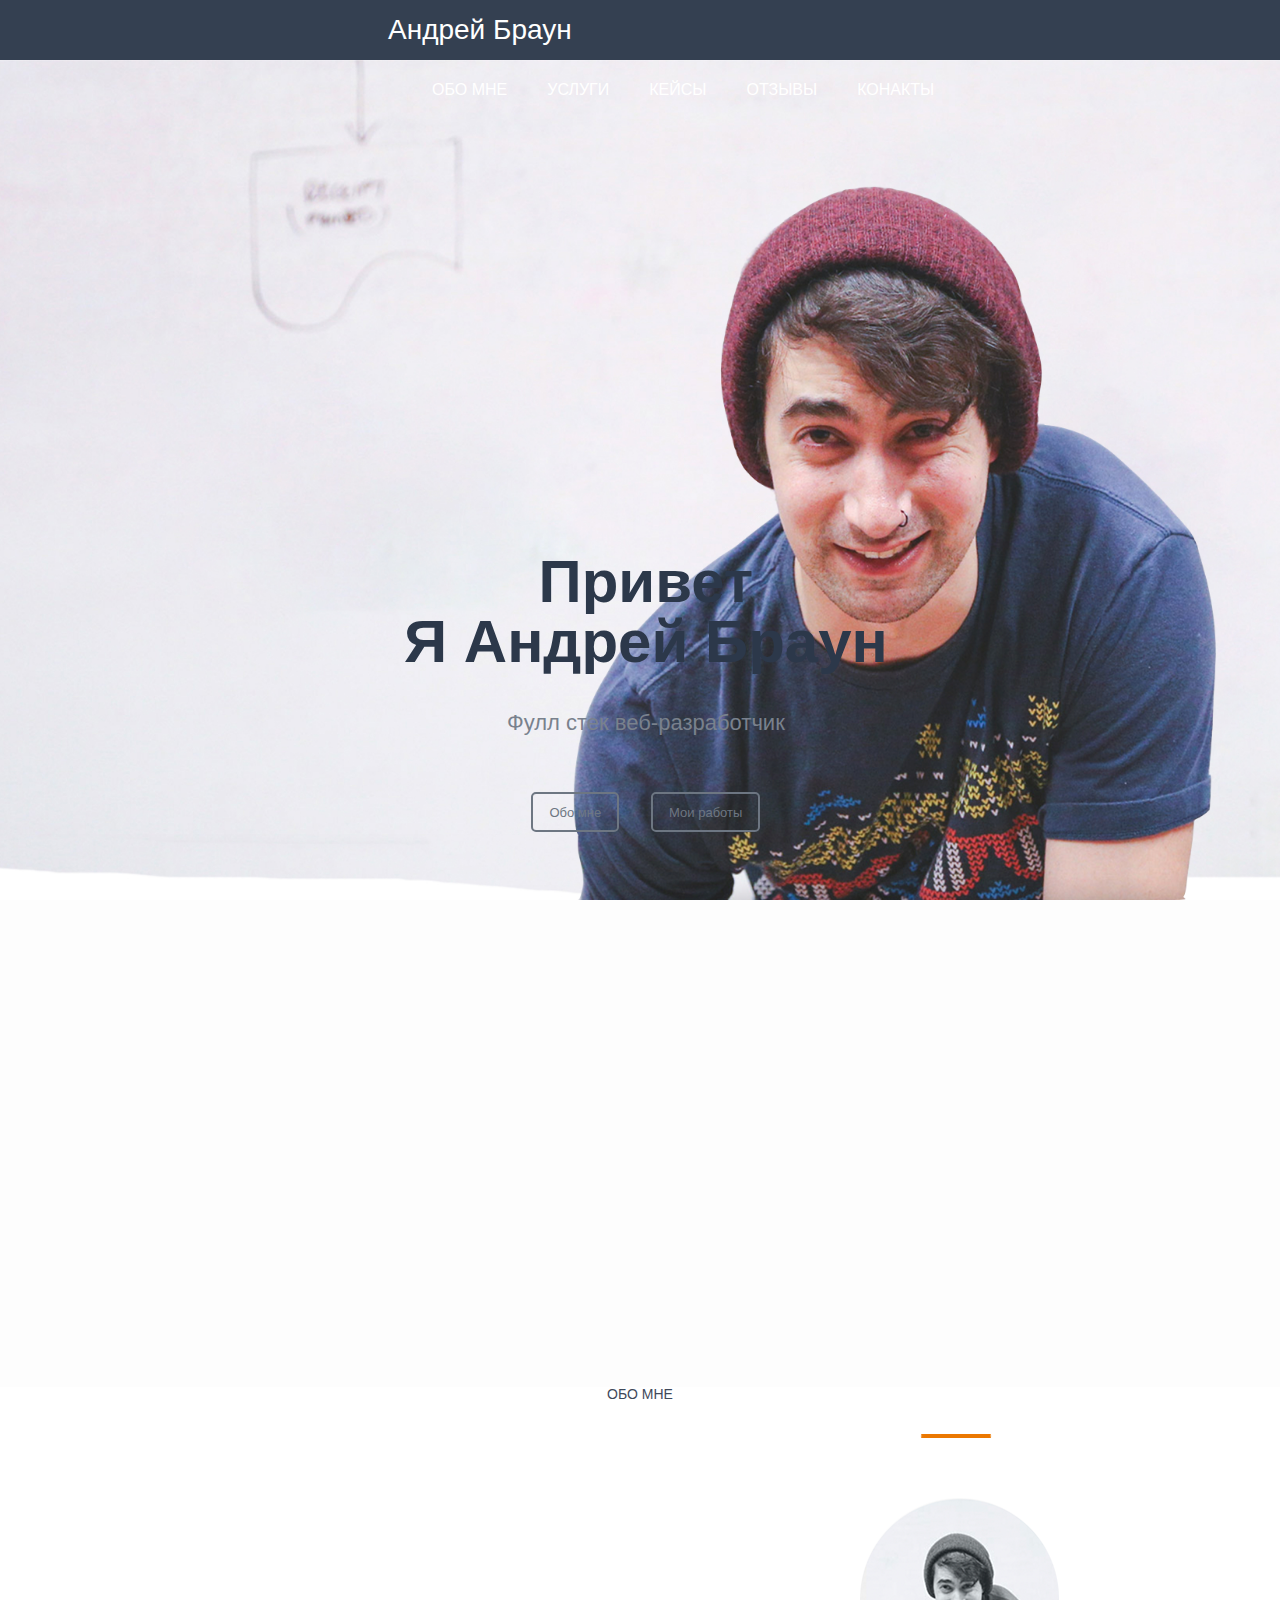
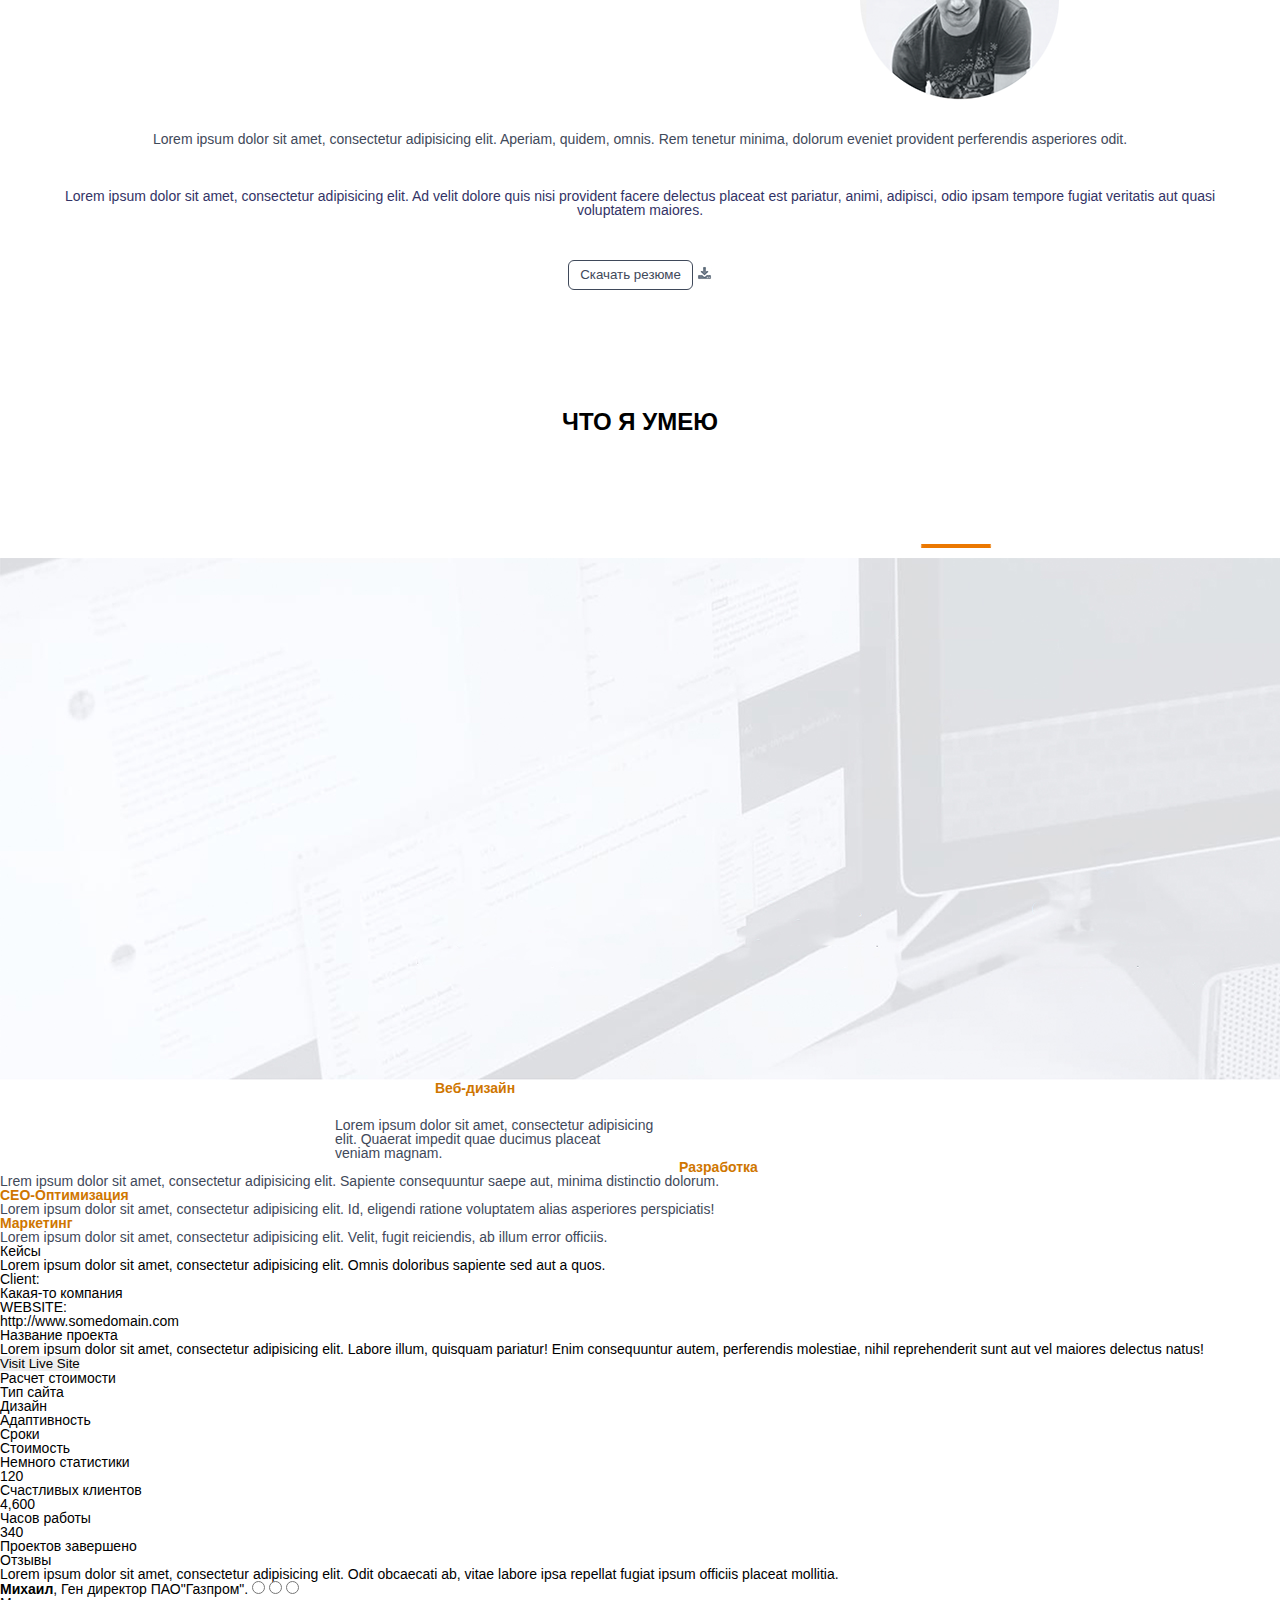
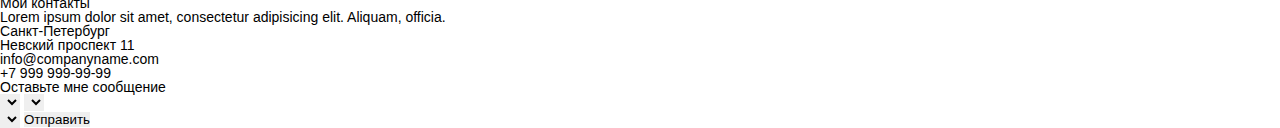
==== src/index.html @ 2e6892e0 "Add files via upload" ====
<!DOCTYPE html>
<html lang="en">
<head>
    <meta charset="UTF-8">
    <meta name="description" content="Это моя первая страница...">
    <meta name="author" content="Andrey">
    <meta name="robots" content="all">
    
    <meta property="og:title" content="Это моя первая страница...">
    
    <title>Андрей Браун - Веб разработчик</title>
    <link rel="stylesheet" href="css/reset.css">
    <link rel="stylesheet" href="css/style.css">
</head>

<body>
   
   <header>
       <nav>
           <div class="logo">Андрей Браун</div>
           <div class="menu">
              <ul>
               <li>Обо мне</li>
               <li>Услуги</li>
               <li>Кейсы</li>
               <li>Отзывы</li>
               <li>Конакты</li>
           </ul></div>      
       </nav>
           
   </header>
   <div class="main"><div class="title_container">
      <h1>Привет <br>Я Андрей Браун</h1>
      <h4>Фулл стек веб-разработчик</h4>
      <input type="submit" value="Обо мне">
      <input type="submit" value="Мои работы">
   </div>    
   </div>
    
    <div class="second"></div> <div class="title_second">
    <img src="img/bg2.jpg" class="backg2">
    <h2>ОБО МНЕ</h2>
    <img src="img/cherta.jpg" class="cherta1">
    <img src="img/%D1%84%D0%BE%D1%82%D0%BA%D0%B0.png" class="photo">
    <p>Lorem ipsum dolor sit amet, consectetur adipisicing elit. Aperiam, quidem, omnis. Rem tenetur minima, dolorum eveniet provident perferendis asperiores odit.</p>
    
    <p class="text_two">Lorem ipsum dolor sit amet, consectetur adipisicing elit. Ad velit dolore quis nisi provident facere delectus placeat est pariatur, animi, adipisci, odio ipsam tempore fugiat veritatis aut quasi voluptatem maiores.</p>
    
    <input type="submit" value="Скачать резюме" class="input_type">
    <img src="img/icon1.jpg" class="icon_z">
    </div>
    
    <div class="third"> <div class="title_third">
    <h2>ЧТО Я УМЕЮ</h2>
    </div>
    <img src="img/cherta.jpg" class="cherta2">
    <img src="img/bg3.jpg" class="backg3">
    <h3 class="web">Веб-дизайн</h3>
    <p class="loremtext">Lorem ipsum dolor sit amet, consectetur adipisicing<br>elit. Quaerat impedit quae ducimus placeat <br>veniam magnam.</p>
    <h3 class="web2">Разработка</h3>
    <p class="loremtext2">Lrem ipsum dolor sit amet, consectetur adipisicing elit. Sapiente consequuntur saepe aut, minima distinctio dolorum.</p>
    <h3 class="web3">СЕО-Оптимизация</h3>
    <p class="loremtext3">Lorem ipsum dolor sit amet, consectetur adipisicing elit. Id, eligendi ratione voluptatem alias asperiores perspiciatis!</p>
    <h3 class="web4">Маркетинг</h3>
    <p class="loremtext4">Lorem ipsum dolor sit amet, consectetur adipisicing elit. Velit, fugit reiciendis, ab illum error officiis.</p>
    </div>
    
    <h2>Кейсы</h2>
    <p>Lorem ipsum dolor sit amet, consectetur adipisicing elit. Omnis doloribus sapiente sed aut a quos.</p>
    <h3>Client:</h3>
    <span>Какая-то компания</span>
    <h3>WEBSITE:</h3>
    <a href="http://www.somedomain.com" target="_blank">http://www.somedomain.com</a>
    <h3>Название проекта</h3>
    <p>Lorem ipsum dolor sit amet, consectetur adipisicing elit. Labore illum, quisquam pariatur! Enim consequuntur autem, perferendis molestiae, nihil reprehenderit sunt aut vel maiores delectus natus!</p>
    <input type="submit" value="Visit Live Site">
    
    <h2>Расчет стоимости</h2>
    <h3>Тип сайта</h3>
    
        <h3>Дизайн</h3>
        
        <h3>Адаптивность</h3>
       
        <h3>Сроки</h3>
        <h3>Стоимость</h3>
        
        
        <h2>Немного статистики</h2>
        <h3>120</h3>
        <p>Счастливых клиентов</p>
        <h3>4,600</h3>
        <p>Часов работы</p>
        <h4>340</h4>
    <p>Проектов завершено</p>
        
        <h2>Отзывы</h2>
        <p>Lorem ipsum dolor sit amet, consectetur adipisicing elit. Odit obcaecati ab, vitae labore ipsa repellat fugiat ipsum officiis placeat mollitia.</p>
        <b>Михаил</b>, Ген директор ПАО"Газпром".
        <input type="radio" name="text_input1" value="1">
        <input type="radio" name="text_input1" value="2">
        <input type="radio" name="text_input1" value="3">
        
        <h2>Мои контакты</h2>
        <p>Lorem ipsum dolor sit amet, consectetur adipisicing elit. Aliquam, officia.</p>
        Санкт-Петербург<br>Невский проспект 11
        <br>info@companyname.com
        <br>+7 999 999-99-99
        <h3>Оставьте мне сообщение</h3>
        
        
        
        <select name="list1" id="list">
        
        </select>
        
        <select name="list2" id="list">
            
        </select>
        
        <br><select name="list3" id="list">
        </select>
        
        <input type="reset" value="Отправить">
         
</body>


</html>
---- src/css/style.css ----
body{
    font-family: Arial, sans-serif;
}
nav{
    width: 100%;
    height: 60px;
    background: #344051;
}

.logo{
    color: white;
    font-size: 28px;
    line-height: 60px;
    padding-left: 388px;
    float: left;
}

.menu{
    float: left;
    padding-left: 432px;
}

.menu li{
    float: left;
    line-height: 60px;
    color: #fff;
    margin-right: 40px;
    font-size: 16px;
    text-transform: uppercase;
}

.main{
    width: 100%;
    height: calc(100% - 60px);
    background: url(../img/boy.png) 90% 100%/auto 85% no-repeat, url(../img/bg.jpg) center/cover no-repeat;
}

.title_container{
    float: left;
    margin: 432px 6px 0px 404px;
    color: #2c384a;
    text-align: center;
}

.title_container h1{
    font-size: 60px;
    font-weight: bold;
}

.title_container h4{
    margin-top: 40px;
    font-size: 22px;
    color: #79818d;
}

.title_container input{
    height: 40px;
    text-align: center;
    border: 2px solid #6d7682;
    background: none;
    border-radius: 5px;
    color: #6d7682;
    font-size: 13px;
    padding: 0px 16px;
    margin: 58px 14px;
    
}


.second h2{
    padding: 110px;
    width: 100%;
    height: 100%;
    text-align: center;
    font-weight: bold;
    font-size: 24px;
    
}

.cherta1{
    margin: 33px 920px 60px 920px;
}

.photo{
    margin: 0px 928px 32px 860px;
}

.title_second{
    text-align: center;
    color: #3f495a;
    
}

.text_two{
    color: #333366;
    text-align: center;
    margin: 43px;   
}

.input_type{
    width: 125px;
    height: 30px;
    color: #3f495a;
    border: 1px solid #3f495a;
    background: none;
    border-radius: 6px;
    
}

.icon_z{
    padding: 6.5px 0px 20px;
}

.backg2{
    width: 100%;
    height: 100%;
}

.third h2{
    padding: 110px;
    width: 100%;
    height: 100%;
    text-align: center;
    font-weight: bold;
    font-size: 24px;
    
}
.cherta2{
    margin: 0px 920px 0px 920px;
}
.web{
    color: #cf7600;
    font-weight: bold;
    padding-left: 435px;
}

.web2{
    color: #cf7600;
    font-weight: bold;
    padding-left: 679px;
    padding-top: 0px;
}

.web3{
    color: #cf7600;
    font-weight: bold;
}

.web4{
    color: #cf7600;
    font-weight: bold;
}

.loremtext{
    color: #3f495a;
    margin-top: 23px;
    padding-left: 335px;
}

.loremtext2{
    color: #3f495a;
}
.loremtext3{
    color: #3f495a;
}
.loremtext4{
    color: #3f495a;
}
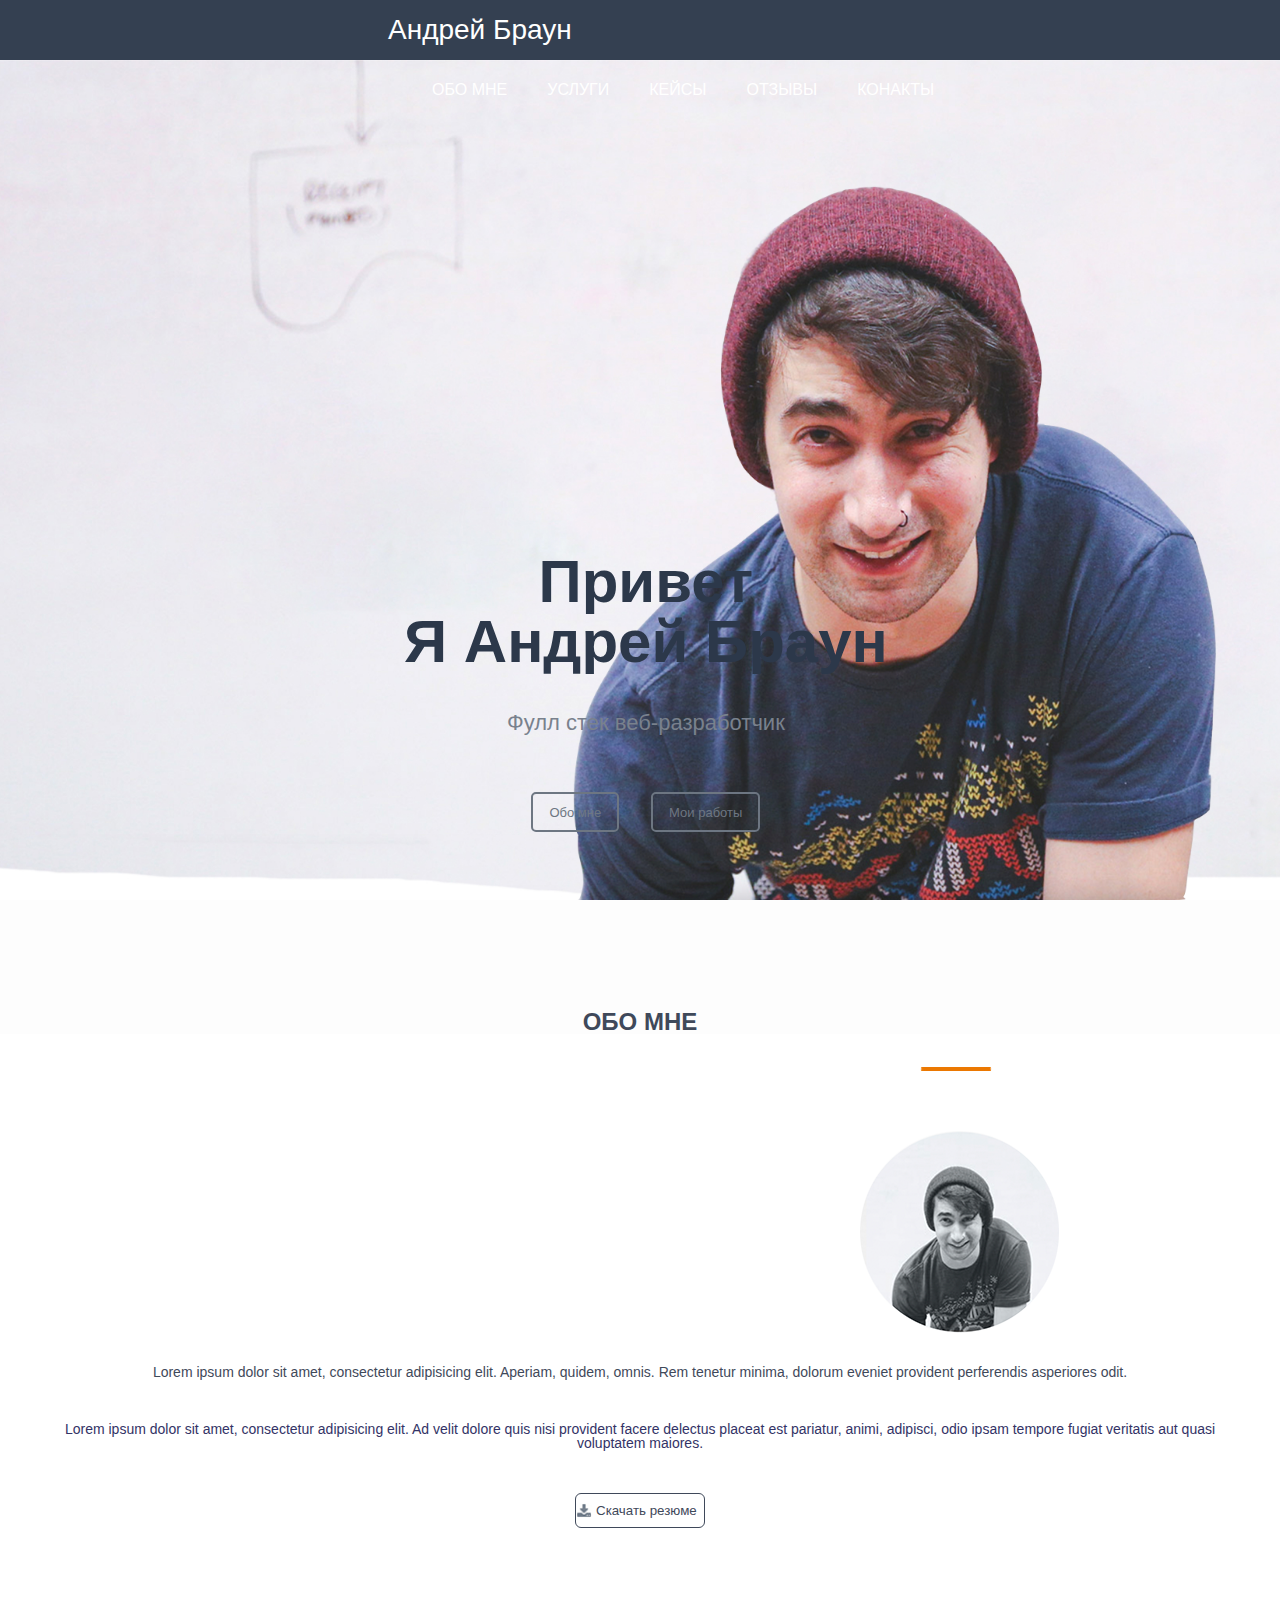
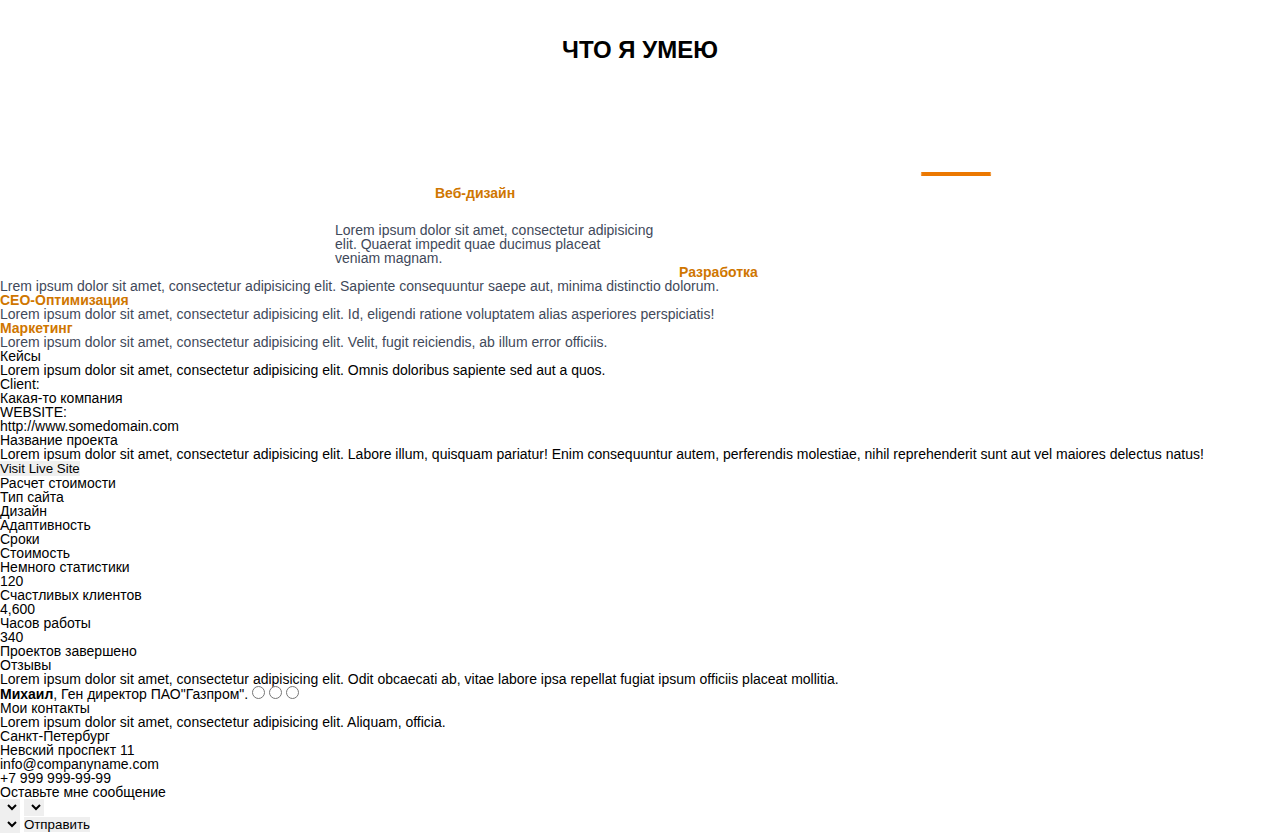
==== commit db0829dd: "Add files via upload" ====
--- a/src/index.html
+++ b/src/index.html
@@ -37,24 +37,26 @@
    </div>    
    </div>
     
-    <div class="second"></div> <div class="title_second">
-    <img src="img/bg2.jpg" class="backg2">
+    <div class="second"> <div class="title_second">
+    
     <h2>ОБО МНЕ</h2>
+    
     <img src="img/cherta.jpg" class="cherta1">
     <img src="img/%D1%84%D0%BE%D1%82%D0%BA%D0%B0.png" class="photo">
+    
     <p>Lorem ipsum dolor sit amet, consectetur adipisicing elit. Aperiam, quidem, omnis. Rem tenetur minima, dolorum eveniet provident perferendis asperiores odit.</p>
     
     <p class="text_two">Lorem ipsum dolor sit amet, consectetur adipisicing elit. Ad velit dolore quis nisi provident facere delectus placeat est pariatur, animi, adipisci, odio ipsam tempore fugiat veritatis aut quasi voluptatem maiores.</p>
     
     <input type="submit" value="Скачать резюме" class="input_type">
-    <img src="img/icon1.jpg" class="icon_z">
+    </div>
     </div>
     
     <div class="third"> <div class="title_third">
     <h2>ЧТО Я УМЕЮ</h2>
     </div>
     <img src="img/cherta.jpg" class="cherta2">
-    <img src="img/bg3.jpg" class="backg3">
+    
     <h3 class="web">Веб-дизайн</h3>
     <p class="loremtext">Lorem ipsum dolor sit amet, consectetur adipisicing<br>elit. Quaerat impedit quae ducimus placeat <br>veniam magnam.</p>
     <h3 class="web2">Разработка</h3>
--- a/src/css/style.css
+++ b/src/css/style.css
@@ -69,11 +69,14 @@
 
 .second h2{
     padding: 110px;
+      padding-bottom: 110px;
     width: 100%;
     height: 100%;
     text-align: center;
     font-weight: bold;
     font-size: 24px;
+    background: url(../img/bg2.jpg) center/cover no-repeat;
+    padding-bottom: 0px;
     
 }
 
@@ -98,17 +101,14 @@
 }
 
 .input_type{
-    width: 125px;
-    height: 30px;
+    width: 130px;
+    height: 35px;
     color: #3f495a;
     border: 1px solid #3f495a;
     background: none;
     border-radius: 6px;
-    
-}
-
-.icon_z{
-    padding: 6.5px 0px 20px;
+    background: url(../img/icon1.jpg) left/auto 45% no-repeat;
+    padding: 0px 30px 0px 20px;   
 }
 
 .backg2{
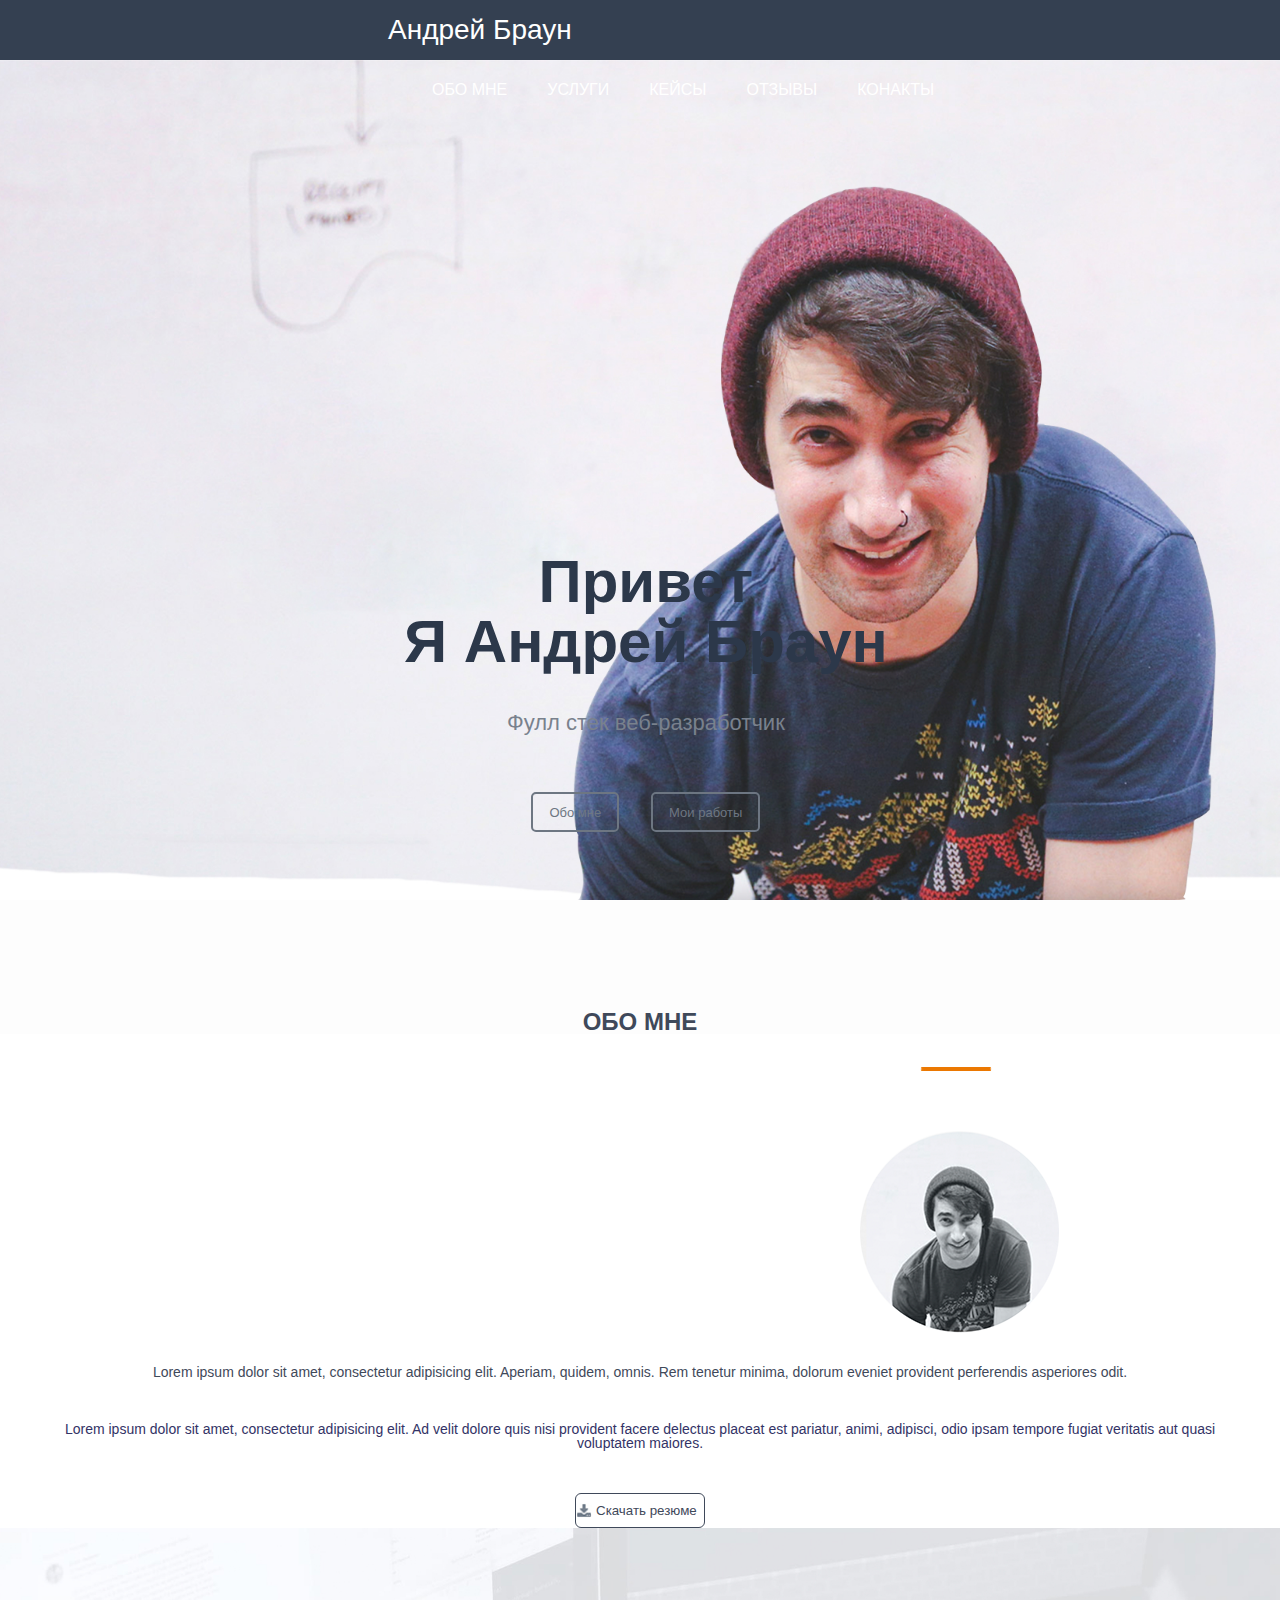
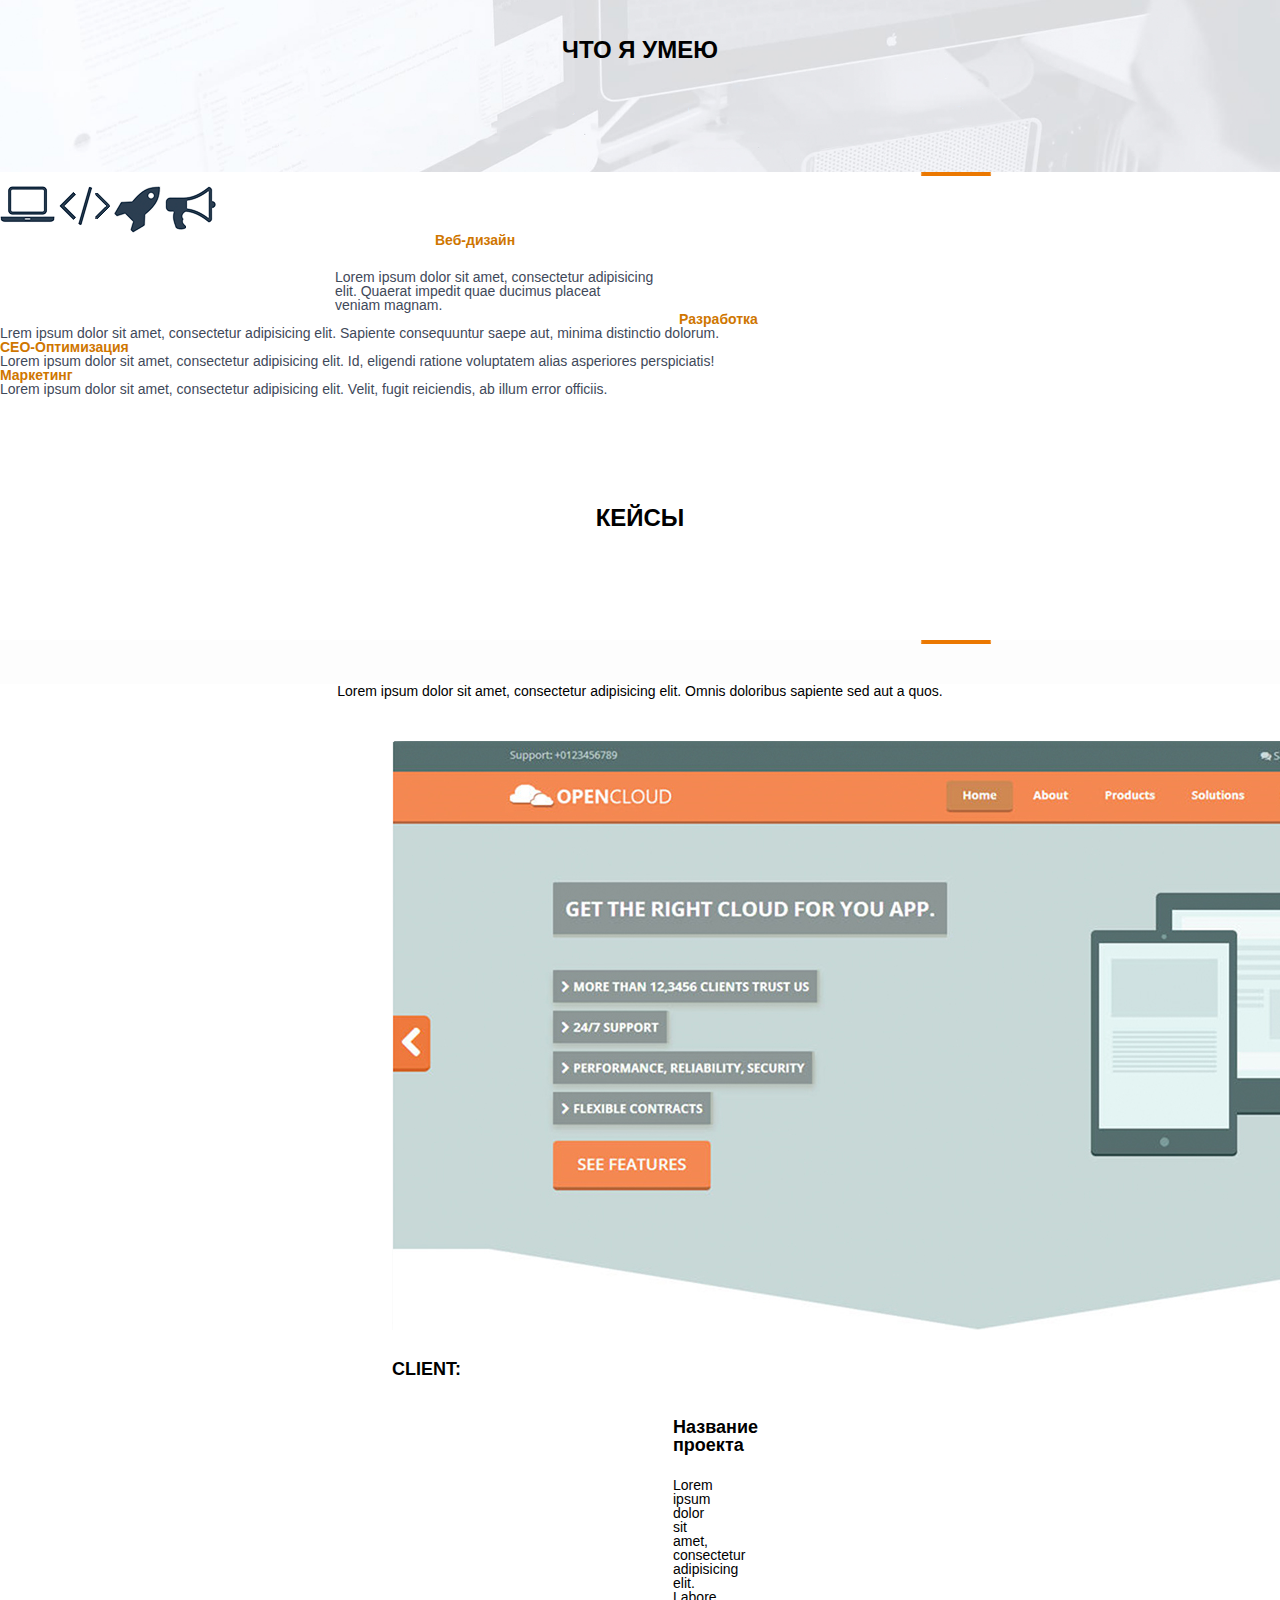
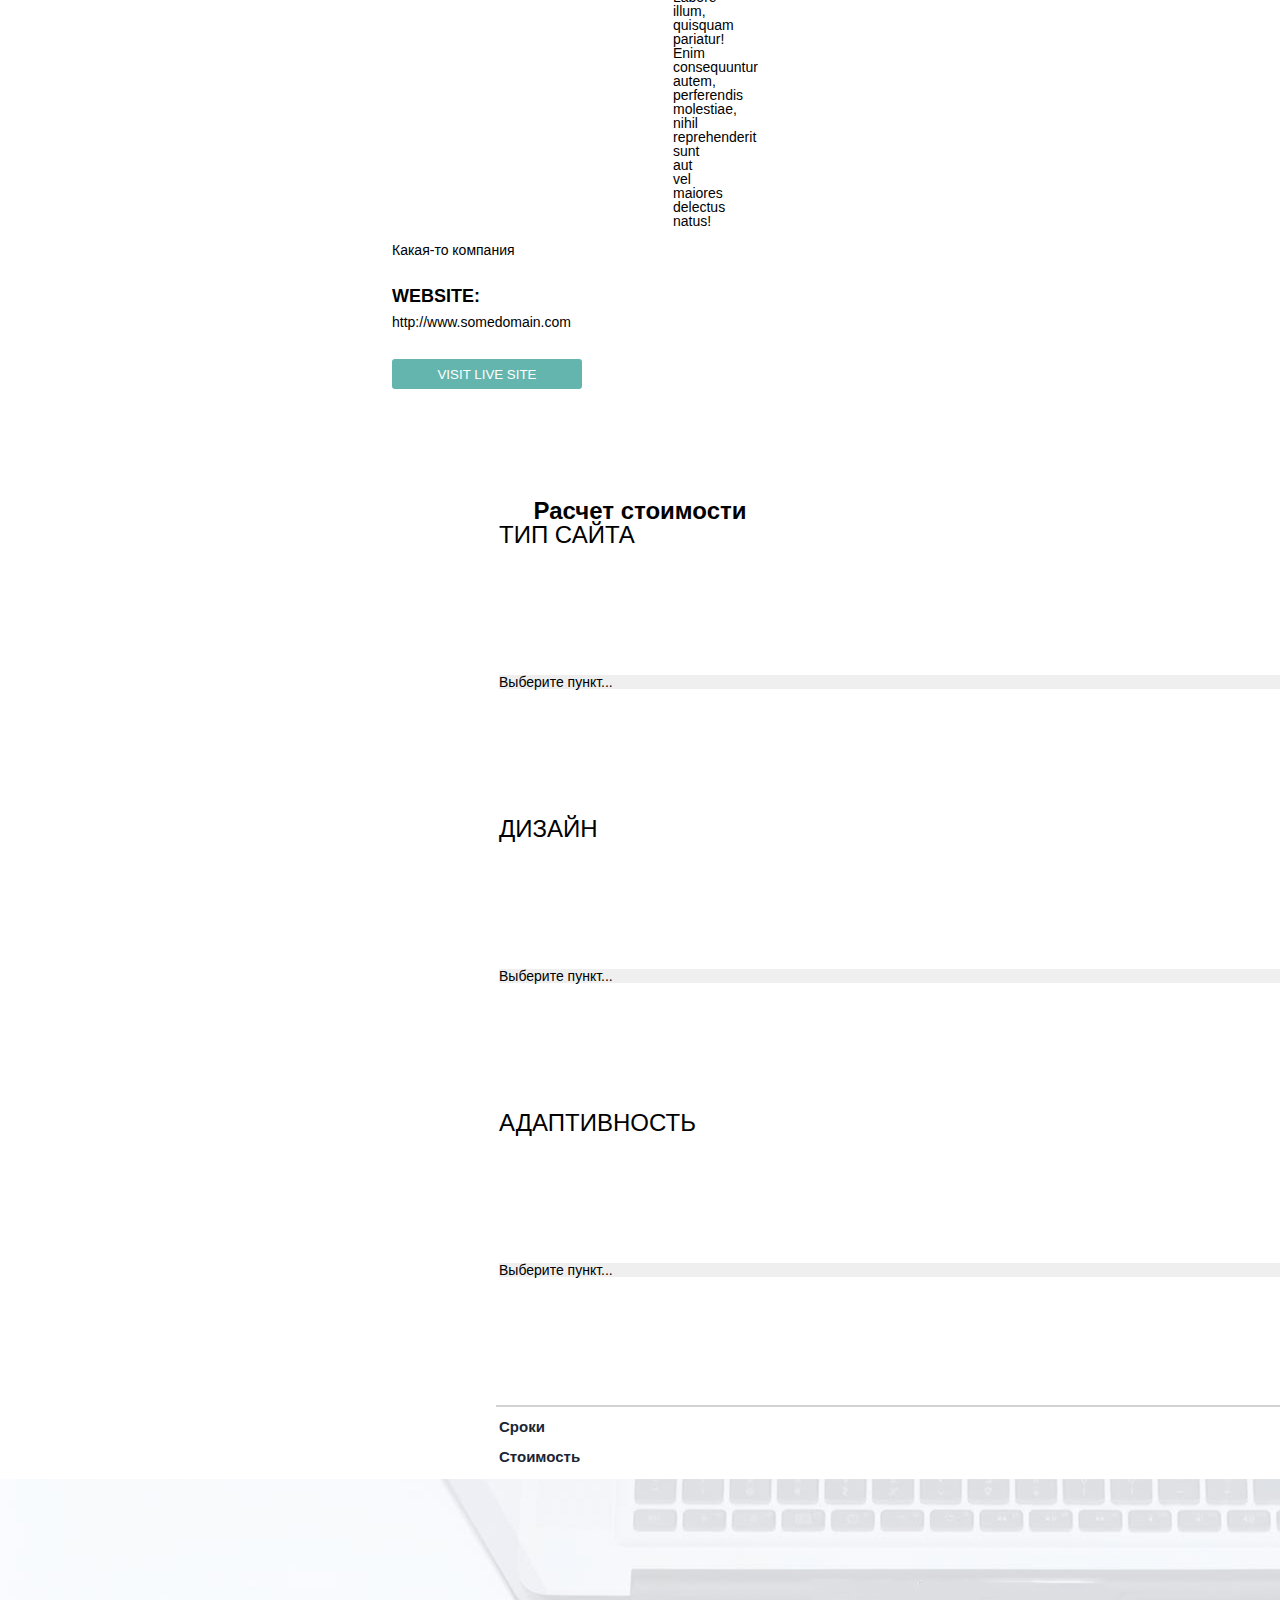
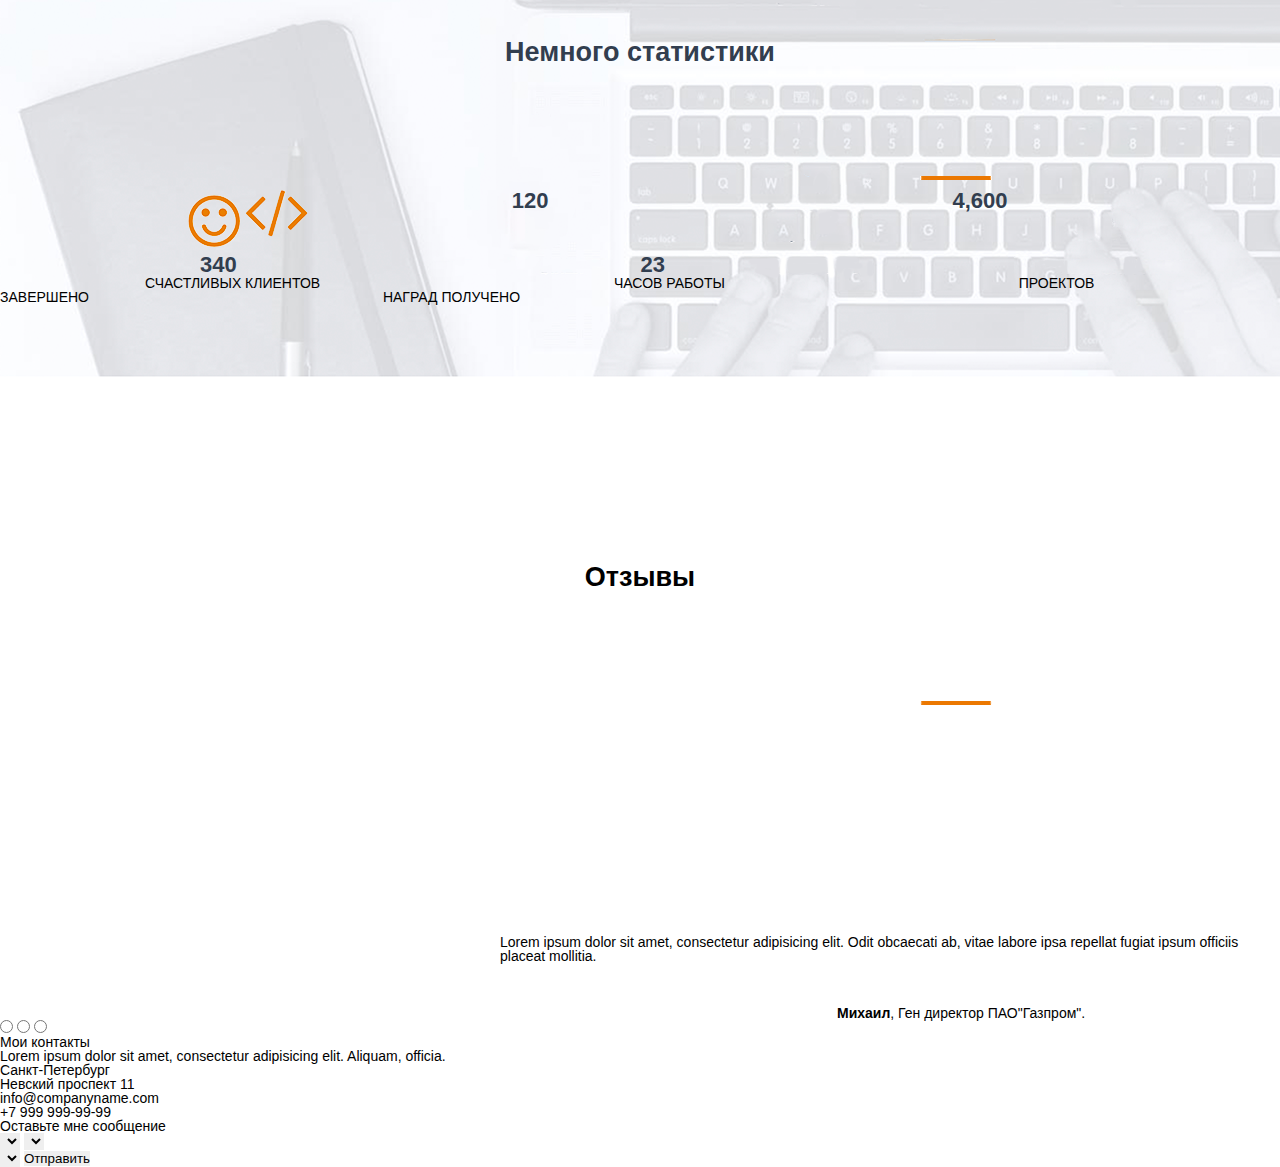
==== commit b773beb4: "Add files via upload" ====
--- a/src/index.html
+++ b/src/index.html
@@ -54,55 +54,73 @@
     
     <div class="third"> <div class="title_third">
     <h2>ЧТО Я УМЕЮ</h2>
-    </div>
+    
     <img src="img/cherta.jpg" class="cherta2">
     
+    <img src="img/notebook.png" class="noteb"> <img src="img/znak.png" class="znak1" class="znakk"> <img src="img/raketa.png" class="raketa1"> <img src="img/grampfhon.png" class="gram"> 
     <h3 class="web">Веб-дизайн</h3>
     <p class="loremtext">Lorem ipsum dolor sit amet, consectetur adipisicing<br>elit. Quaerat impedit quae ducimus placeat <br>veniam magnam.</p>
     <h3 class="web2">Разработка</h3>
     <p class="loremtext2">Lrem ipsum dolor sit amet, consectetur adipisicing elit. Sapiente consequuntur saepe aut, minima distinctio dolorum.</p>
+    
     <h3 class="web3">СЕО-Оптимизация</h3>
     <p class="loremtext3">Lorem ipsum dolor sit amet, consectetur adipisicing elit. Id, eligendi ratione voluptatem alias asperiores perspiciatis!</p>
+    
     <h3 class="web4">Маркетинг</h3>
     <p class="loremtext4">Lorem ipsum dolor sit amet, consectetur adipisicing elit. Velit, fugit reiciendis, ab illum error officiis.</p>
     </div>
+    </div>
     
-    <h2>Кейсы</h2>
-    <p>Lorem ipsum dolor sit amet, consectetur adipisicing elit. Omnis doloribus sapiente sed aut a quos.</p>
-    <h3>Client:</h3>
-    <span>Какая-то компания</span>
+    <div class="forth"> <div class="title_forth">
+    <h2>КЕЙСЫ</h2>
+    <img src="img/cherta.jpg" class="cherta4">
+    <p class="text4">Lorem ipsum dolor sit amet, consectetur adipisicing elit. Omnis doloribus sapiente sed aut a quos.</p>
+    <img src="img/bg4.png" class="backg4">
+    <h3>CLIENT:</h3> <p class="project">Название проекта</p> <br><p class="project1">Lorem ipsum dolor sit amet, consectetur adipisicing elit. Labore illum, quisquam pariatur!<br> Enim consequuntur autem, perferendis molestiae, <br>nihil reprehenderit sunt aut vel maiores delectus natus!</p>
+    <p class="company">Какая-то компания</p>
     <h3>WEBSITE:</h3>
-    <a href="http://www.somedomain.com" target="_blank">http://www.somedomain.com</a>
-    <h3>Название проекта</h3>
-    <p>Lorem ipsum dolor sit amet, consectetur adipisicing elit. Labore illum, quisquam pariatur! Enim consequuntur autem, perferendis molestiae, nihil reprehenderit sunt aut vel maiores delectus natus!</p>
-    <input type="submit" value="Visit Live Site">
+    <a href="http://www.somedomain.com" target="_blank" class="company">http://www.somedomain.com</a>
+    </div>
+    <input type="submit" value="VISIT LIVE SITE" class="visit">
+        
+    </div>
     
+    <div class="fifth"> <div class="title_fifth">
     <h2>Расчет стоимости</h2>
-    <h3>Тип сайта</h3>
+    <h3>ТИП САЙТА</h3>
+    <p class="pynkt">Выберите пункт...</p>
     
-        <h3>Дизайн</h3>
+        <h3>ДИЗАЙН</h3>
+        <p class="pynkt">Выберите пункт...</p>
         
-        <h3>Адаптивность</h3>
-       
-        <h3>Сроки</h3>
-        <h3>Стоимость</h3>
+        <h3>АДАПТИВНОСТЬ</h3>
+        <p class="pynkt">Выберите пункт...</p>
+        <img src="img/liniya.png" class="liniya1">
+        <span class="sroki">Сроки</span> <span class="sroki2">0</span>
+        <span class="sroki">Стоимость</span> <span class="sroki2">0</span>
+        </div>
+        </div>
         
+        <div class="sixth"> <div class="title_sixth">
+        <h2>Немного статистики</h2>
+        <img src="img/cherta.jpg" class="cherta6">
+        <img src="img/smile.png" class="smile1">
+        <img src="img/skobki.png" class="skobli1">
+        <span class="span6">120</span> <span class="span6">4,600</span> <span class="span6">340</span> <span class="span6">23</span>
+        <br><span class="span7">СЧАСТЛИВЫХ КЛИЕНТОВ</span> <span class="span7">ЧАСОВ РАБОТЫ</span> <span class="span7">ПРОЕКТОВ ЗАВЕРШЕНО</span> <span class="span7">НАГРАД ПОЛУЧЕНО</span>
+        </div>
+        </div>
         
-        <h2>Немного статистики</h2>
-        <h3>120</h3>
-        <p>Счастливых клиентов</p>
-        <h3>4,600</h3>
-        <p>Часов работы</p>
-        <h4>340</h4>
-    <p>Проектов завершено</p>
-        
+        <div class="seventh"> <div class="title_seventh">
         <h2>Отзывы</h2>
-        <p>Lorem ipsum dolor sit amet, consectetur adipisicing elit. Odit obcaecati ab, vitae labore ipsa repellat fugiat ipsum officiis placeat mollitia.</p>
-        <b>Михаил</b>, Ген директор ПАО"Газпром".
-        <input type="radio" name="text_input1" value="1">
-        <input type="radio" name="text_input1" value="2">
-        <input type="radio" name="text_input1" value="3">
-        
+        <img src="img/cherta.jpg" class="cherta7">
+        <p class="lorem7">Lorem ipsum dolor sit amet, consectetur adipisicing elit. Odit obcaecati ab, vitae labore ipsa repellat fugiat ipsum officiis placeat mollitia.</p>
+        <span class="text7"><b>Михаил</b>, Ген директор ПАО"Газпром".</span>
+        <br><input type="radio" name="text_input1" value="1" class="radio1">
+        <input type="radio" name="text_input1" value="2" class="radio1">
+        <input type="radio" name="text_input1" value="3" class="radio1">
+        </div>
+        </div>
         <h2>Мои контакты</h2>
         <p>Lorem ipsum dolor sit amet, consectetur adipisicing elit. Aliquam, officia.</p>
         Санкт-Петербург<br>Невский проспект 11
--- a/src/css/style.css
+++ b/src/css/style.css
@@ -123,6 +123,7 @@
     text-align: center;
     font-weight: bold;
     font-size: 24px;
+    background: url(../img/bg3.jpg) center/cover no-repeat;
     
 }
 .cherta2{
@@ -165,4 +166,174 @@
 }
 .loremtext4{
     color: #3f495a;
+}
+
+.forth h2{
+   padding: 110px;
+    width: 100%;
+    height: 100%;
+    text-align: center;
+    font-weight: bold;
+    font-size: 24px;
+}
+
+.text4{
+    text-align: center;
+    margin-top: 0px;
+}
+
+.backg4{
+    padding: 43px 392px 0px;
+}
+.forth h3{
+    width: 100%;
+    height: 100%;
+    padding: 30px 392px 10px;
+    font-weight: bold;
+    font-size: 18px;
+    
+}
+
+.company{
+    padding: 5px 392px 0px;
+}
+
+.project{
+    padding: 30px 673px 0px;
+    font-weight: bold;
+    font-size: 18px;
+}
+
+.project1{
+    padding: 10px 673px 10px
+}
+
+.visit{
+    margin: 30px 392px 0px;
+    color: white;
+    border: 5px solid #63b5ae;
+    background: #63b5ae;
+    border-radius: 3px;
+    width: 190px;
+    height: 30px;
+    
+}
+
+.cherta4{
+    padding: 0px 920px 40px 920px;
+    background: url(../img/bg2.jpg) center no-repeat;
+}
+
+.fifth h2{
+    padding: 110px;
+    padding-bottom: 0px;
+    width: 100%;
+    height: 100%;
+    text-align: center;
+    font-weight: bold;
+    font-size: 24px;
+}
+
+.fifth h3{
+    width: 100%;
+    height: 100%;
+    font-size: 24px;
+    margin: 0px 499px 128px;   
+}
+
+.pynkt{
+    width: 100%;
+    height: 100%;
+    margin: 0px 499px 128px;
+    background: url(../img/linii.jpg) no-repeat;
+}
+
+.liniya1{
+    margin-left: 496px;
+}
+
+.sroki{
+    margin: 0px 499px 30px;
+    font-weight: bold;
+    font-size: 15px;
+    color: #1c2534;
+}
+
+.sroki2{
+    margin: 0px 1370px 30px;
+    font-weight: bold;
+    font-size: 15px;
+    color: #1c2534;
+}
+
+.sixth h2{
+    padding: 110px;
+    width: 100%;
+    height: 100%;
+    text-align: center;
+    font-weight: bold;
+    font-size: 27px;
+    color: #323e4f;
+}
+.title_sixth{
+    width: 100%;
+    background: url(../img/bg6.png) no-repeat;
+    padding-bottom: 150px;
+    padding-top: 50px;
+}
+
+.span6{
+    padding: 30px 200px 0px 200px;
+    color: #323e4f;
+    font-weight: bold;
+    font-size: 22px;
+}
+
+.span7{
+    padding: 30px 145px 0px 145px;
+}
+
+.cherta6{
+    margin: 0px 920px 0px 920px;
+}
+
+.smile1{
+    margin-left: 188px;
+    margin-top: 5px;
+    margin-right: 0px;
+    margin-bottom: 7px;
+}
+
+.skobki1{
+    margin-left: 288px;
+    margin-top: 5px;
+    margin-right: 0px;
+    margin-bottom: 7px;
+}
+
+.seventh h2{
+    padding: 110px;
+    width: 100%;
+    height: 100%;
+    text-align: center;
+    font-weight: bold;
+    font-size: 27px;
+}
+
+.cherta7{
+    padding: 0px 920px 40px 920px;
+}
+
+.lorem7{
+    padding-left: 500px;
+    padding-top: 190px;
+    padding-bottom: 43px;
+}
+
+.text7{
+    padding-left: 837px;
+}
+
+.seventh input{
+    text-align: center;
 }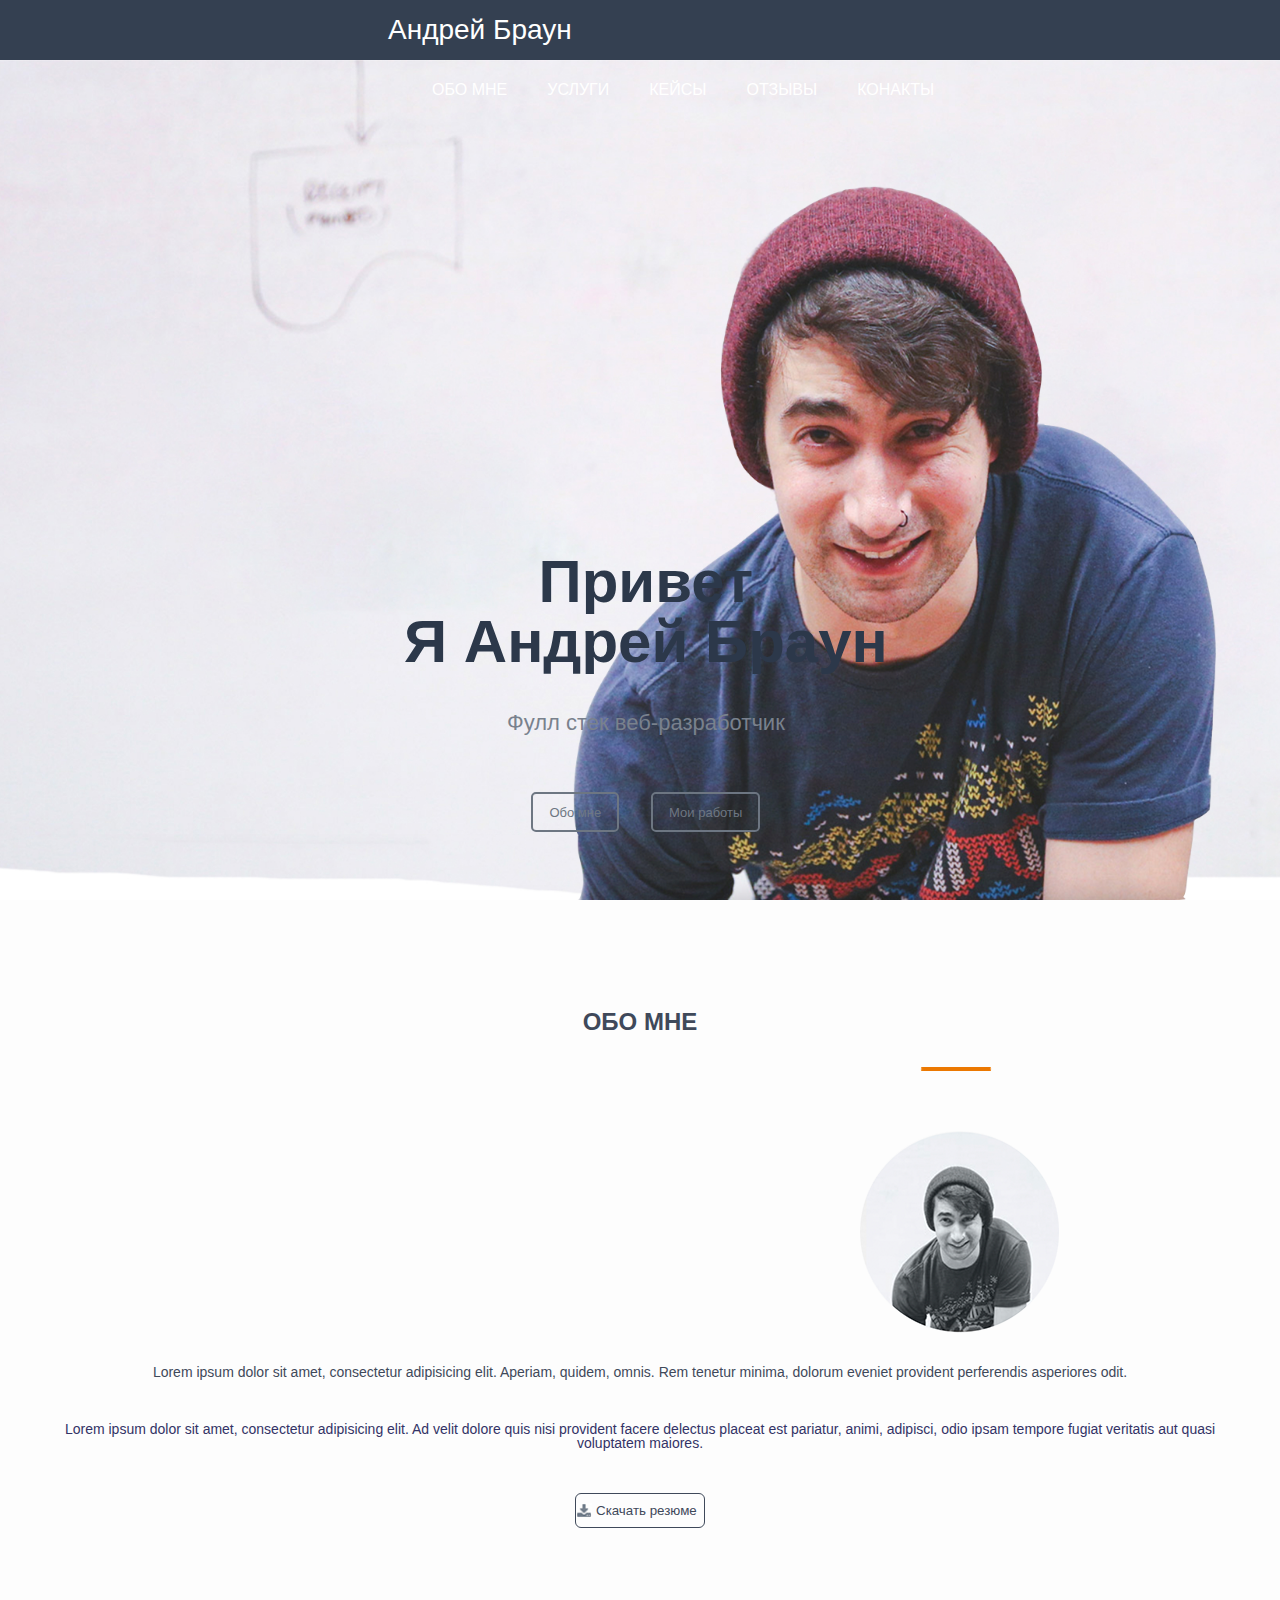
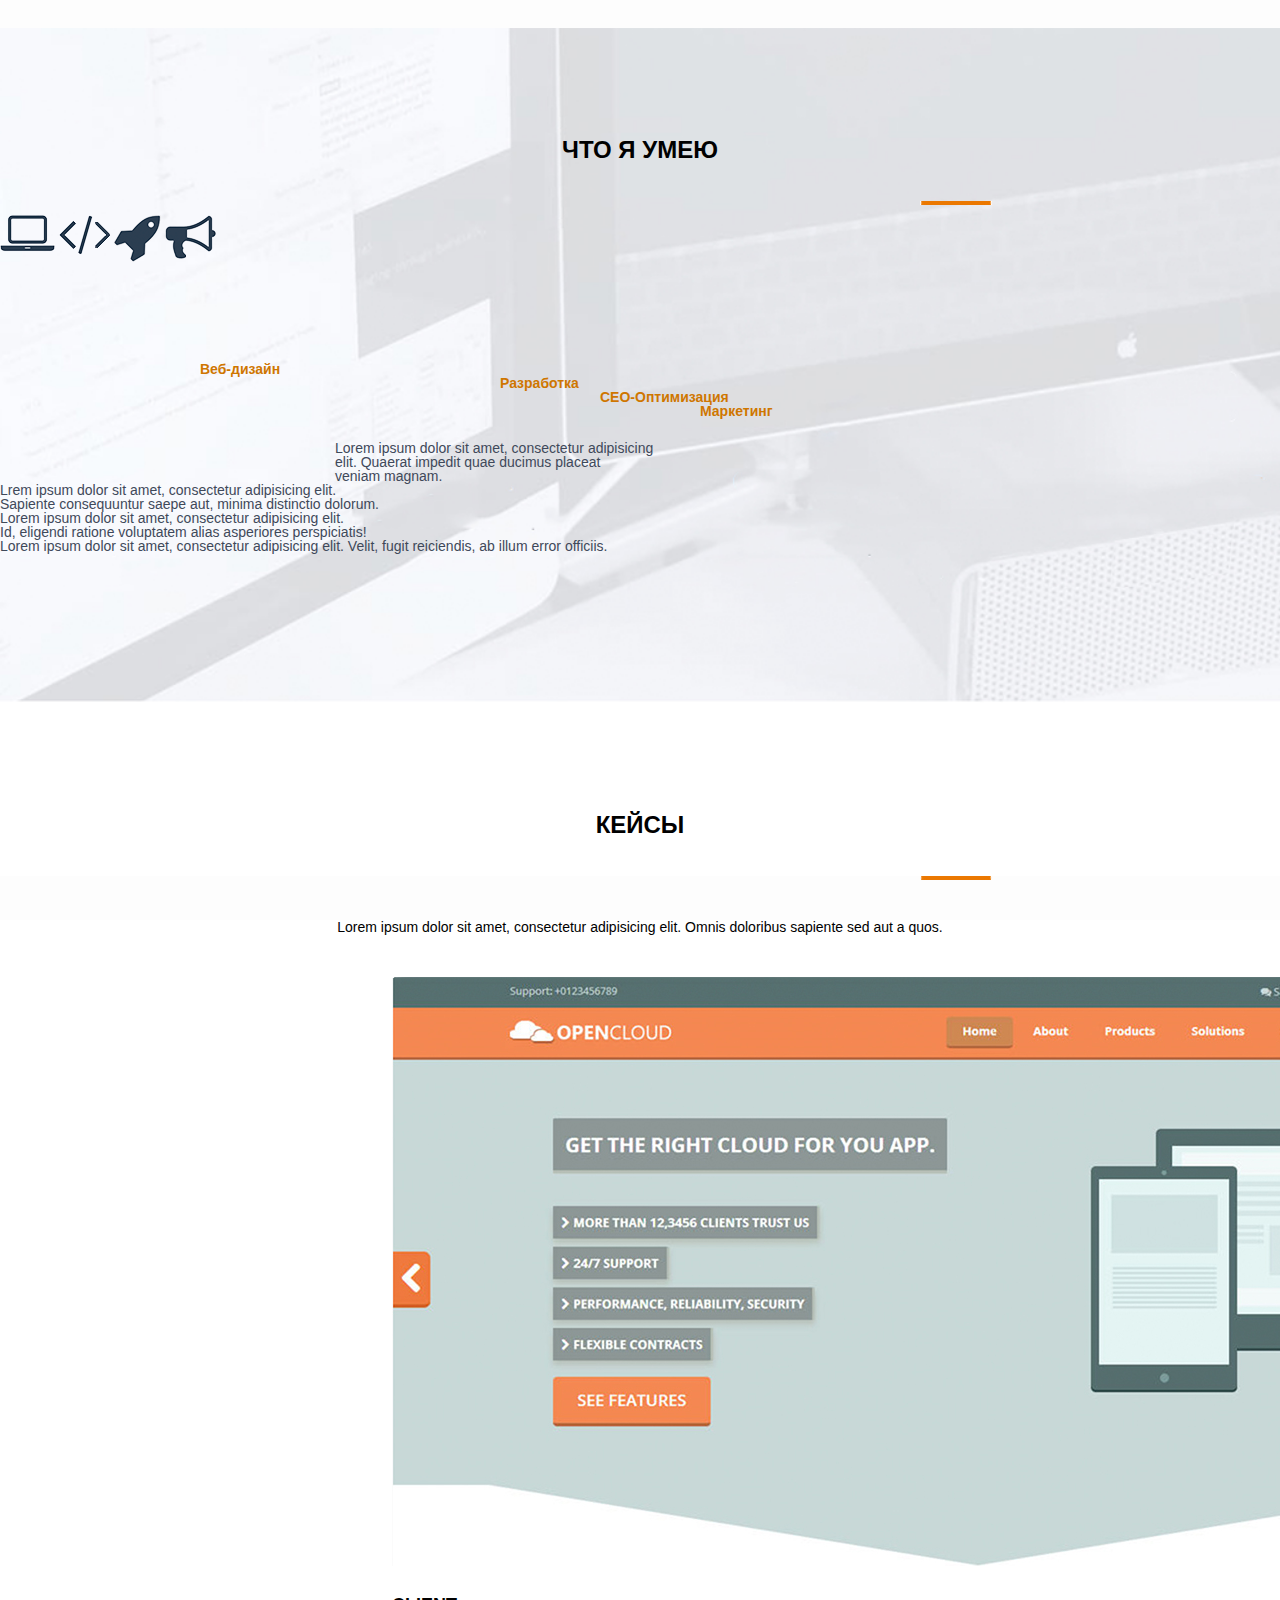
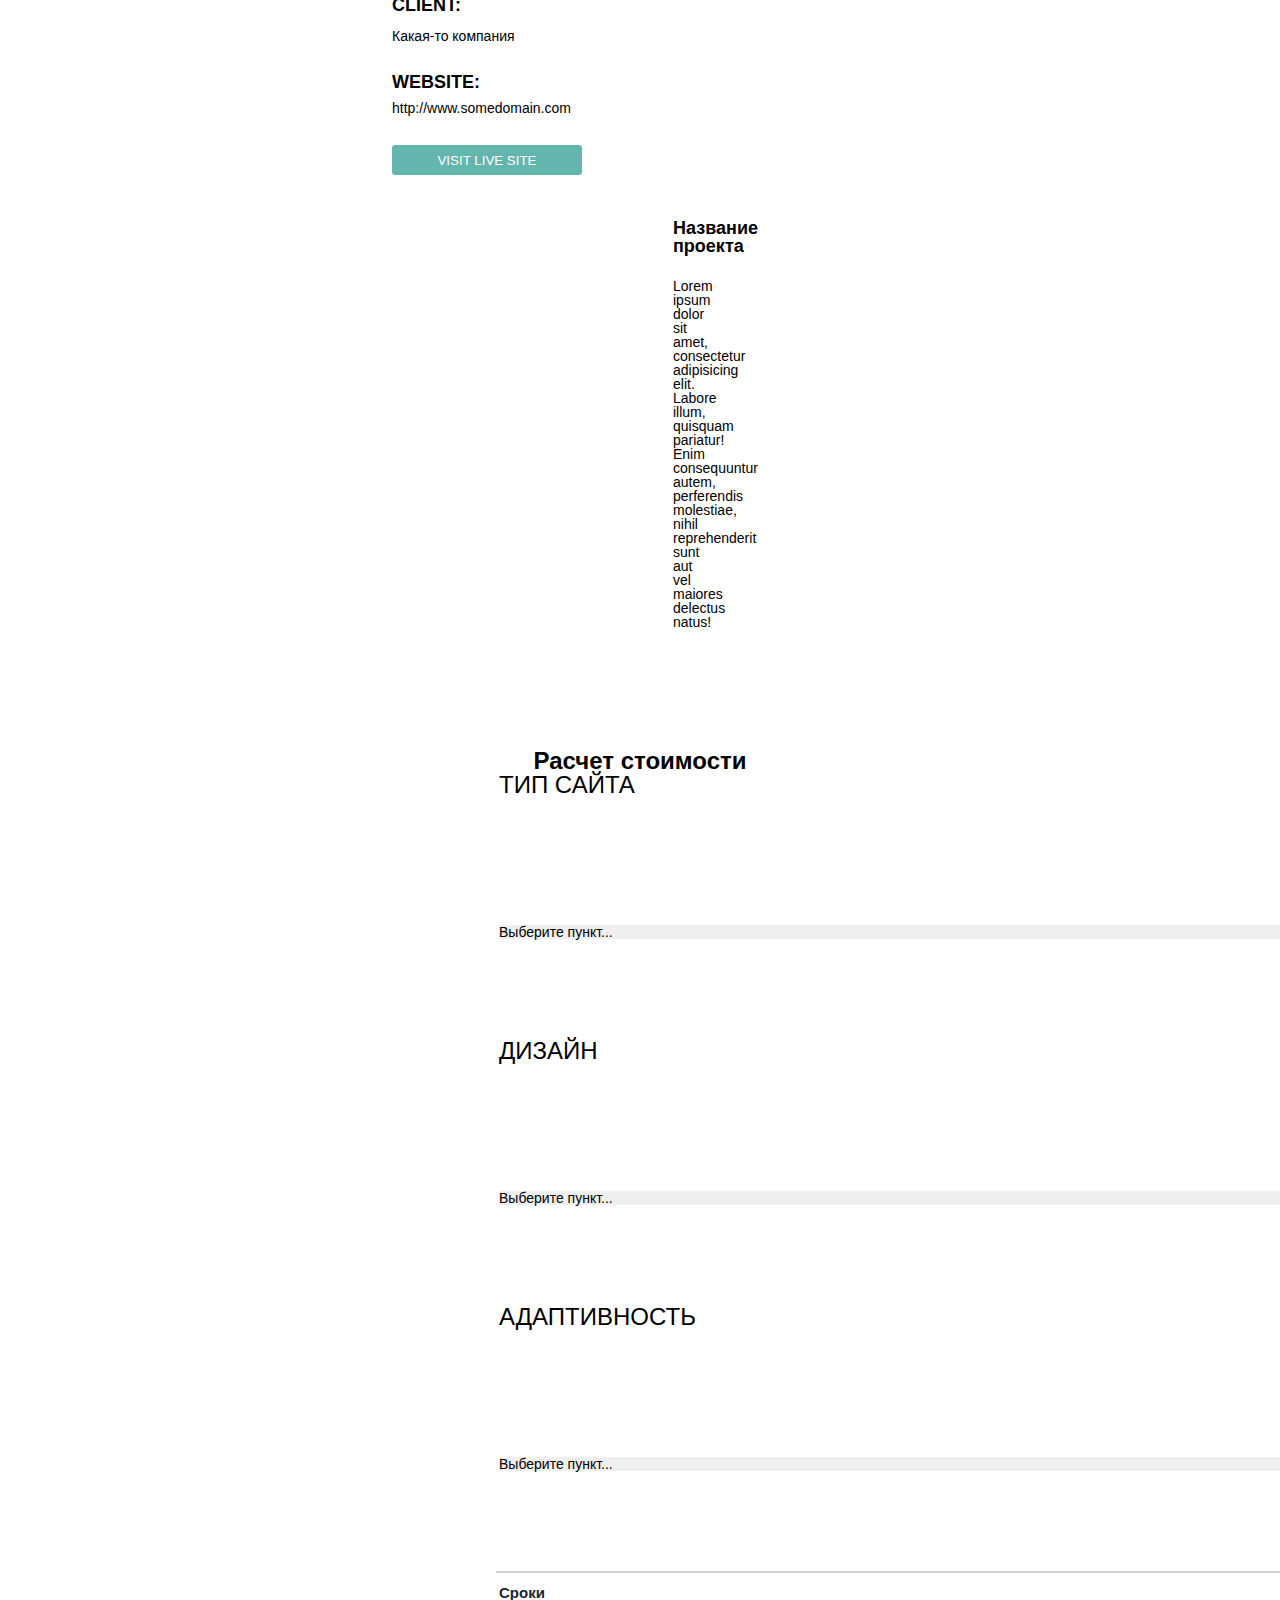
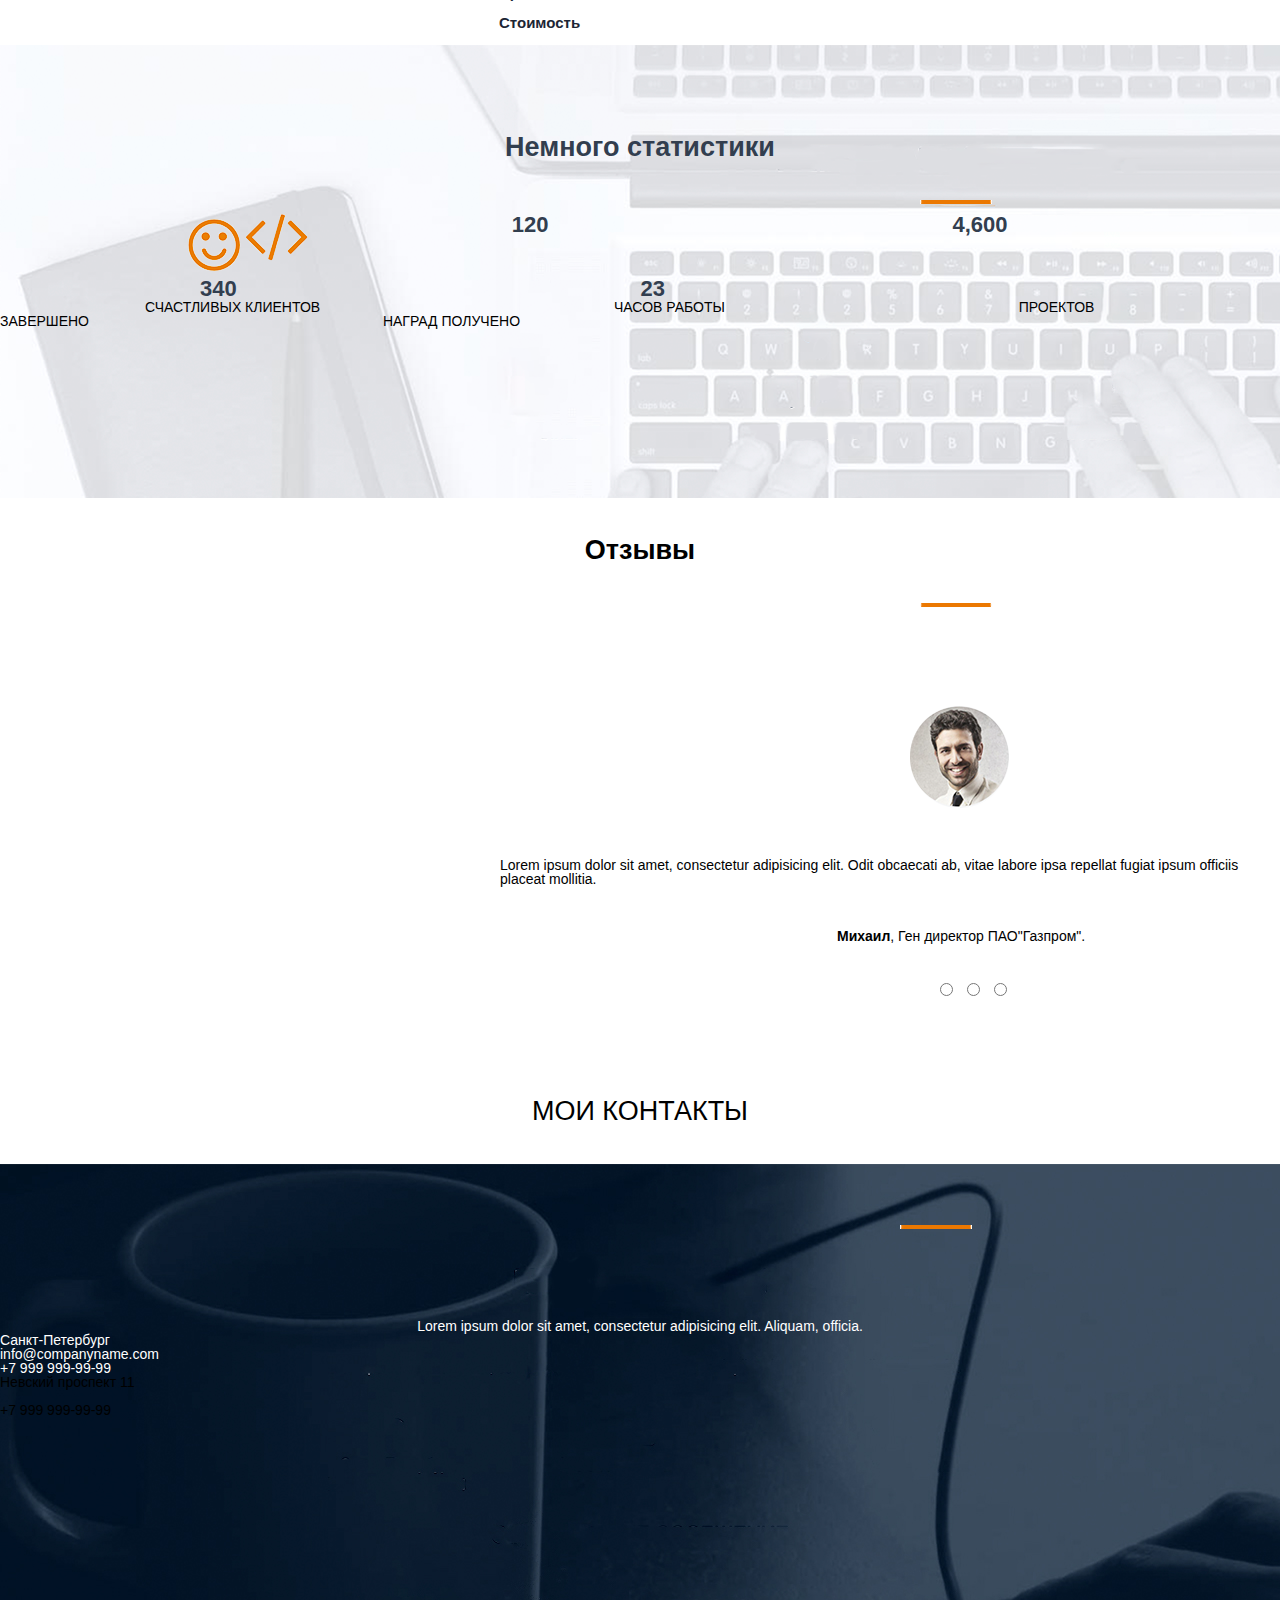
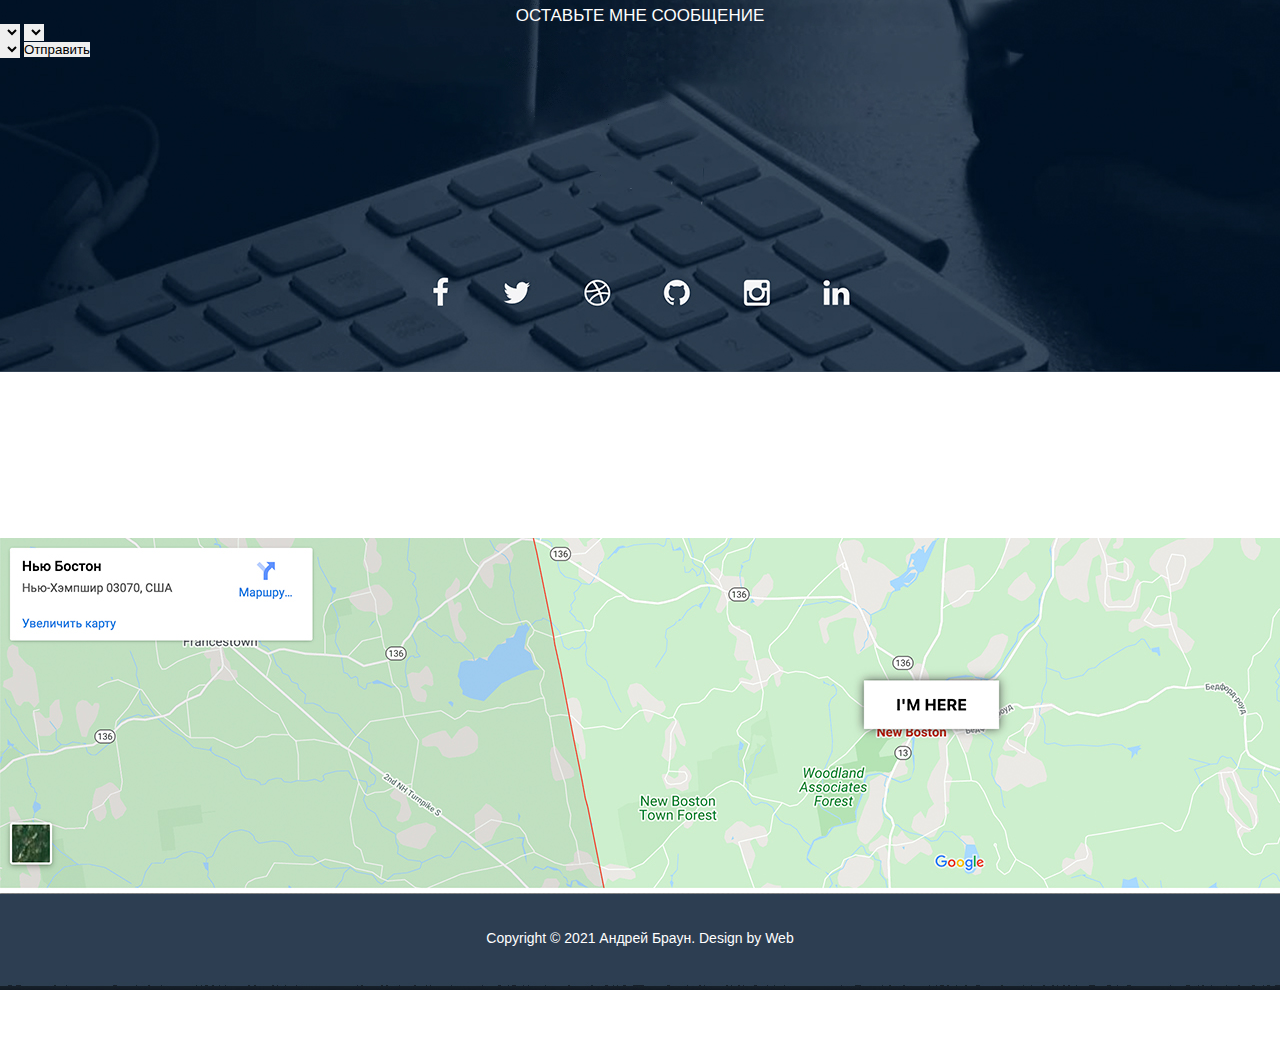
==== commit bb9e1039: "Add files via upload" ====
--- a/src/index.html
+++ b/src/index.html
@@ -58,15 +58,14 @@
     <img src="img/cherta.jpg" class="cherta2">
     
     <img src="img/notebook.png" class="noteb"> <img src="img/znak.png" class="znak1" class="znakk"> <img src="img/raketa.png" class="raketa1"> <img src="img/grampfhon.png" class="gram"> 
-    <h3 class="web">Веб-дизайн</h3>
+    <p class="web">Веб-дизайн</p> <p class="web2">Разработка</p> <span class="web3">СЕО-Оптимизация</span> <p class="web4">Маркетинг</p>
     <p class="loremtext">Lorem ipsum dolor sit amet, consectetur adipisicing<br>elit. Quaerat impedit quae ducimus placeat <br>veniam magnam.</p>
-    <h3 class="web2">Разработка</h3>
-    <p class="loremtext2">Lrem ipsum dolor sit amet, consectetur adipisicing elit. Sapiente consequuntur saepe aut, minima distinctio dolorum.</p>
+    <p class="loremtext2">Lrem ipsum dolor sit amet, consectetur adipisicing elit.<br>Sapiente consequuntur saepe aut, minima distinctio dolorum.</p>
     
-    <h3 class="web3">СЕО-Оптимизация</h3>
-    <p class="loremtext3">Lorem ipsum dolor sit amet, consectetur adipisicing elit. Id, eligendi ratione voluptatem alias asperiores perspiciatis!</p>
     
-    <h3 class="web4">Маркетинг</h3>
+    <p class="loremtext3">Lorem ipsum dolor sit amet, consectetur adipisicing elit.<br>Id, eligendi ratione voluptatem alias asperiores perspiciatis!</p>
+    
+    
     <p class="loremtext4">Lorem ipsum dolor sit amet, consectetur adipisicing elit. Velit, fugit reiciendis, ab illum error officiis.</p>
     </div>
     </div>
@@ -76,13 +75,17 @@
     <img src="img/cherta.jpg" class="cherta4">
     <p class="text4">Lorem ipsum dolor sit amet, consectetur adipisicing elit. Omnis doloribus sapiente sed aut a quos.</p>
     <img src="img/bg4.png" class="backg4">
-    <h3>CLIENT:</h3> <p class="project">Название проекта</p> <br><p class="project1">Lorem ipsum dolor sit amet, consectetur adipisicing elit. Labore illum, quisquam pariatur!<br> Enim consequuntur autem, perferendis molestiae, <br>nihil reprehenderit sunt aut vel maiores delectus natus!</p>
+    <div class="name4">
+    <h3>CLIENT:</h3> 
+    </div>
     <p class="company">Какая-то компания</p>
     <h3>WEBSITE:</h3>
     <a href="http://www.somedomain.com" target="_blank" class="company">http://www.somedomain.com</a>
-    </div>
     <input type="submit" value="VISIT LIVE SITE" class="visit">
-        
+    <div class="name_project">
+    <p class="project">Название проекта</p> <br><p class="project1">Lorem ipsum dolor sit amet, consectetur adipisicing elit. Labore illum, quisquam pariatur!<br> Enim consequuntur autem, perferendis molestiae, <br>nihil reprehenderit sunt aut vel maiores delectus natus!</p>
+        </div>
+     </div>   
     </div>
     
     <div class="fifth"> <div class="title_fifth">
@@ -114,19 +117,23 @@
         <div class="seventh"> <div class="title_seventh">
         <h2>Отзывы</h2>
         <img src="img/cherta.jpg" class="cherta7">
+        <img src="img/boy7.png" class="boy7">
         <p class="lorem7">Lorem ipsum dolor sit amet, consectetur adipisicing elit. Odit obcaecati ab, vitae labore ipsa repellat fugiat ipsum officiis placeat mollitia.</p>
         <span class="text7"><b>Михаил</b>, Ген директор ПАО"Газпром".</span>
         <br><input type="radio" name="text_input1" value="1" class="radio1">
-        <input type="radio" name="text_input1" value="2" class="radio1">
-        <input type="radio" name="text_input1" value="3" class="radio1">
+        <input type="radio" name="text_input1" value="2" class="radio2">
+        <input type="radio" name="text_input1" value="3" class="radio3">
         </div>
         </div>
-        <h2>Мои контакты</h2>
-        <p>Lorem ipsum dolor sit amet, consectetur adipisicing elit. Aliquam, officia.</p>
-        Санкт-Петербург<br>Невский проспект 11
-        <br>info@companyname.com
+        
+        <div class="eighth"> <div class="title_eigth">
+        <h2>МОИ КОНТАКТЫ</h2>
+        <img src="img/cherta.jpg" class="cherta8">
+        <p class="lorem8">Lorem ipsum dolor sit amet, consectetur adipisicing elit. Aliquam, officia.</p>
+        <span class="span8">Санкт-Петербург</span> <p class="p1">info@companyname.com</p> <p class="p2">+7 999 999-99-99</p>
+        <p>Невский проспект 11</p>
         <br>+7 999 999-99-99
-        <h3>Оставьте мне сообщение</h3>
+        <h3>ОСТАВЬТЕ МНЕ СООБЩЕНИЕ</h3>
         
         
         
@@ -142,7 +149,15 @@
         </select>
         
         <input type="reset" value="Отправить">
+        </div>
+         </div>
          
+         <img src="img/karta.jpg" class="karta">
+         
+         <div class="end0"> <div class="title_end">
+         <p class="end">Copyright © 2021 Андрей Браун. Design by Web</p>
+         </div>
+         </div>
 </body>
 
 
--- a/src/css/style.css
+++ b/src/css/style.css
@@ -75,9 +75,12 @@
     text-align: center;
     font-weight: bold;
     font-size: 24px;
+    padding-bottom: 0px;  
+}
+
+.title_second{
     background: url(../img/bg2.jpg) center/cover no-repeat;
-    padding-bottom: 0px;
-    
+    padding-bottom: 100px;
 }
 
 .cherta1{
@@ -123,8 +126,12 @@
     text-align: center;
     font-weight: bold;
     font-size: 24px;
-    background: url(../img/bg3.jpg) center/cover no-repeat;
-    
+    padding-bottom: 39px;
+}
+
+.title_third{
+    background: url(../img/bg3.jpg) center/cover no-repeat; 
+    padding-bottom: 150px;
 }
 .cherta2{
     margin: 0px 920px 0px 920px;
@@ -132,24 +139,27 @@
 .web{
     color: #cf7600;
     font-weight: bold;
-    padding-left: 435px;
+    padding-left: 200px;
+    padding-top: 100px;
 }
 
 .web2{
     color: #cf7600;
     font-weight: bold;
-    padding-left: 679px;
+    padding-left: 500px;
     padding-top: 0px;
 }
 
 .web3{
     color: #cf7600;
     font-weight: bold;
+    padding-left: 600px;
 }
 
 .web4{
     color: #cf7600;
     font-weight: bold;
+    padding-left: 700px;
 }
 
 .loremtext{
@@ -175,6 +185,7 @@
     text-align: center;
     font-weight: bold;
     font-size: 24px;
+    padding-bottom: 39px;
 }
 
 .text4{
@@ -199,13 +210,16 @@
 }
 
 .project{
-    padding: 30px 673px 0px;
+    padding: 0px 673px 0px;
     font-weight: bold;
     font-size: 18px;
 }
 
 .project1{
     padding: 10px 673px 10px
+}
+.name_project{
+    padding-top: 44px;
 }
 
 .visit{
@@ -244,7 +258,7 @@
 .pynkt{
     width: 100%;
     height: 100%;
-    margin: 0px 499px 128px;
+    margin: 0px 499px 100px;
     background: url(../img/linii.jpg) no-repeat;
 }
 
@@ -267,7 +281,7 @@
 }
 
 .sixth h2{
-    padding: 110px;
+    padding: 39px 110px;
     width: 100%;
     height: 100%;
     text-align: center;
@@ -278,7 +292,7 @@
 .title_sixth{
     width: 100%;
     background: url(../img/bg6.png) no-repeat;
-    padding-bottom: 150px;
+    padding-bottom: 170px;
     padding-top: 50px;
 }
 
@@ -312,12 +326,18 @@
 }
 
 .seventh h2{
-    padding: 110px;
+    padding: 39px 110px;
     width: 100%;
     height: 100%;
     text-align: center;
     font-weight: bold;
     font-size: 27px;
+}
+
+.boy7{
+    margin-top: 59px;
+    margin-left: 910px;
+    margin-bottom: 0px;
 }
 
 .cherta7{
@@ -326,7 +346,7 @@
 
 .lorem7{
     padding-left: 500px;
-    padding-top: 190px;
+    padding-top: 50px;
     padding-bottom: 43px;
 }
 
@@ -334,6 +354,74 @@
     padding-left: 837px;
 }
 
-.seventh input{
-    text-align: center;
+.radio1{
+    margin-right: 10px;
+    margin-top: 40px;
+    margin-left: 940px;
+    background: url(../img/orange.png) 100% center;
+}
+
+.radio2{
+    margin-right: 10px;
+}
+
+
+.eighth h2{
+    padding: 100px 190px;
+    width: 100%;
+    height: 100%;
+    text-align: center;
+    font-size: 27px;
+    color: black;
+}
+
+.eighth h3{
+    color: white;
+    text-align: center;
+    font-size: 17px;
+    padding-top: 190px;
+}
+
+.title_eigth{
+    background: url(../img/bg8.jpg) center no-repeat;
+    padding-bottom: 480px;
+}
+
+.cherta8{
+    padding: 0px 900px 40px 900px;
+}
+
+.lorem8{
+    color: white;
+    text-align: center;
+    margin-top: 50px;
+}
+
+.span8{
+    color: white;
+}
+
+.end{
+    text-align: center;
+    padding-top: 37px;
+    color: white;
+}
+
+.title_end{
+    background: url(../img/end.jpg) no-repeat;
+    padding-bottom: 100px;
+    padding-top: 0px;
+}
+
+.karta{
+    padding-top: 0px;
+    padding-bottom: 0px;
+}
+
+.p1{
+    color: white;
+}
+
+.p2{
+    color: white;
 }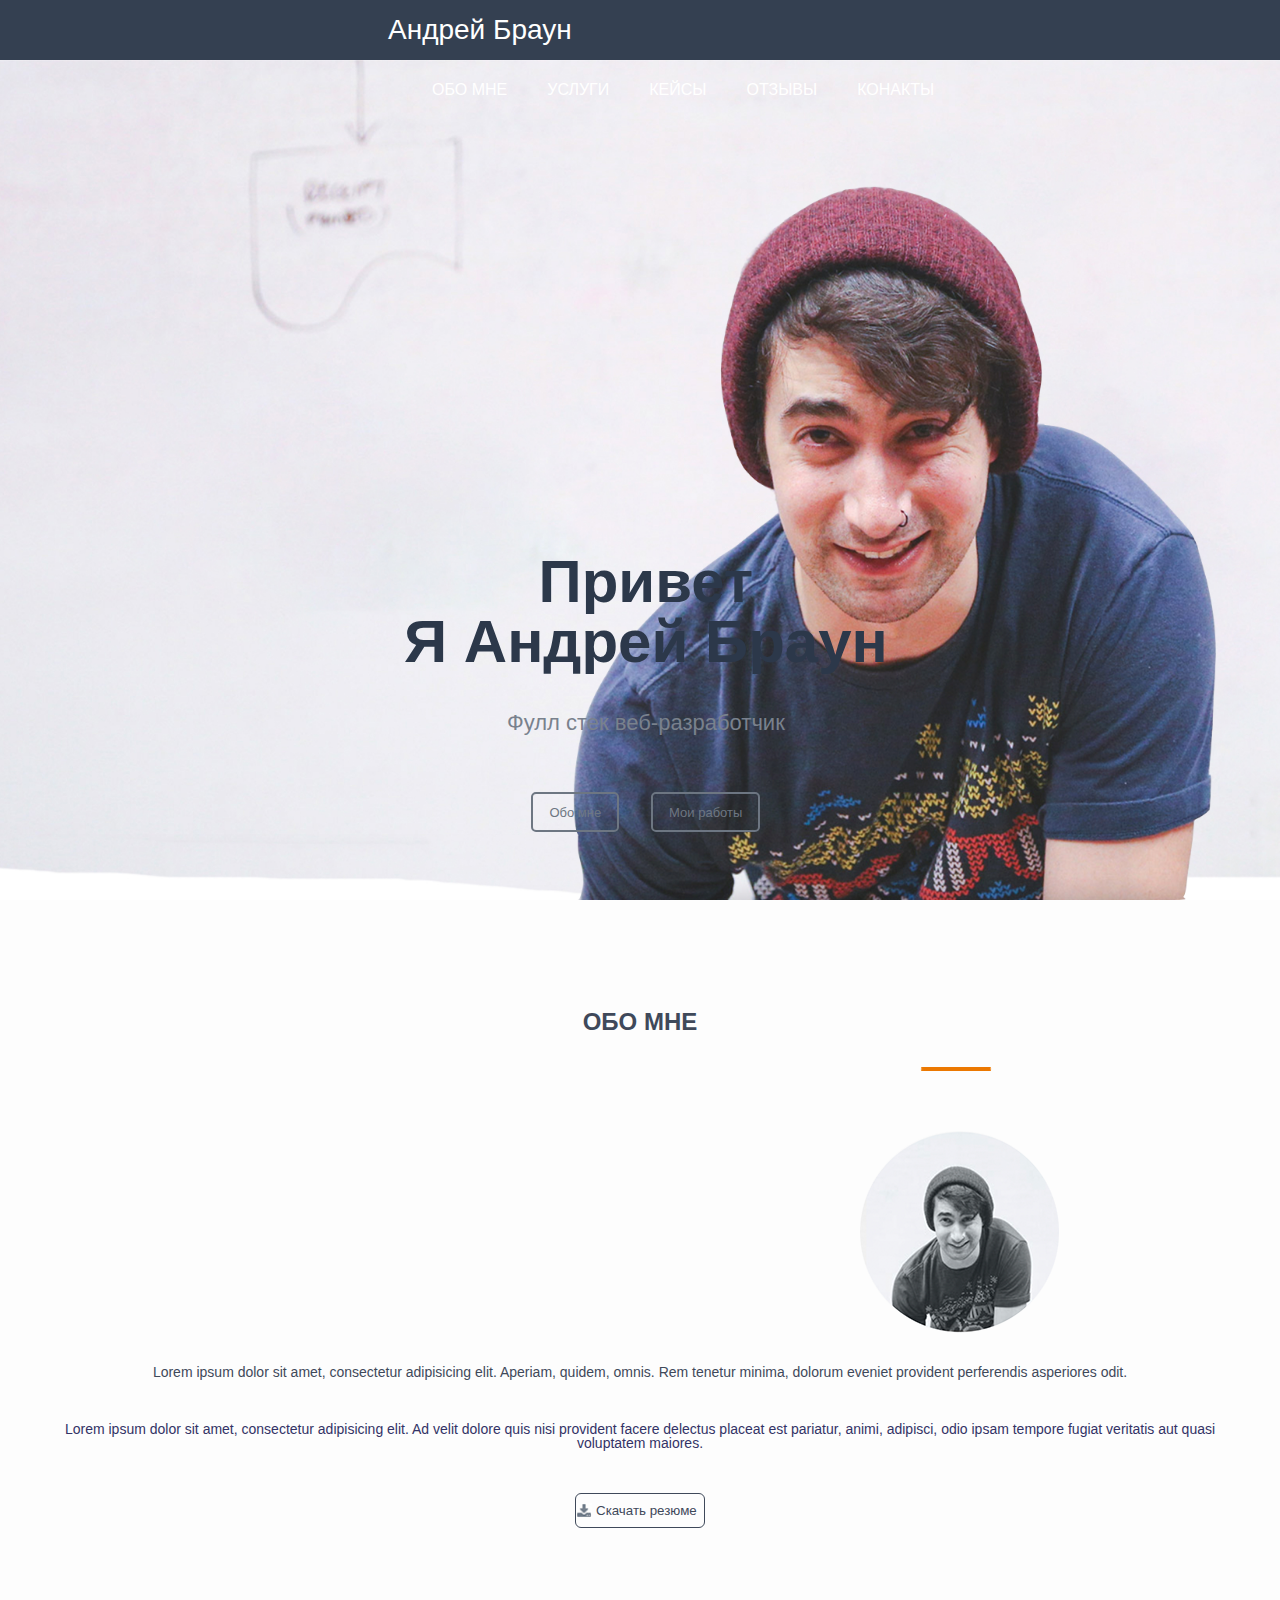
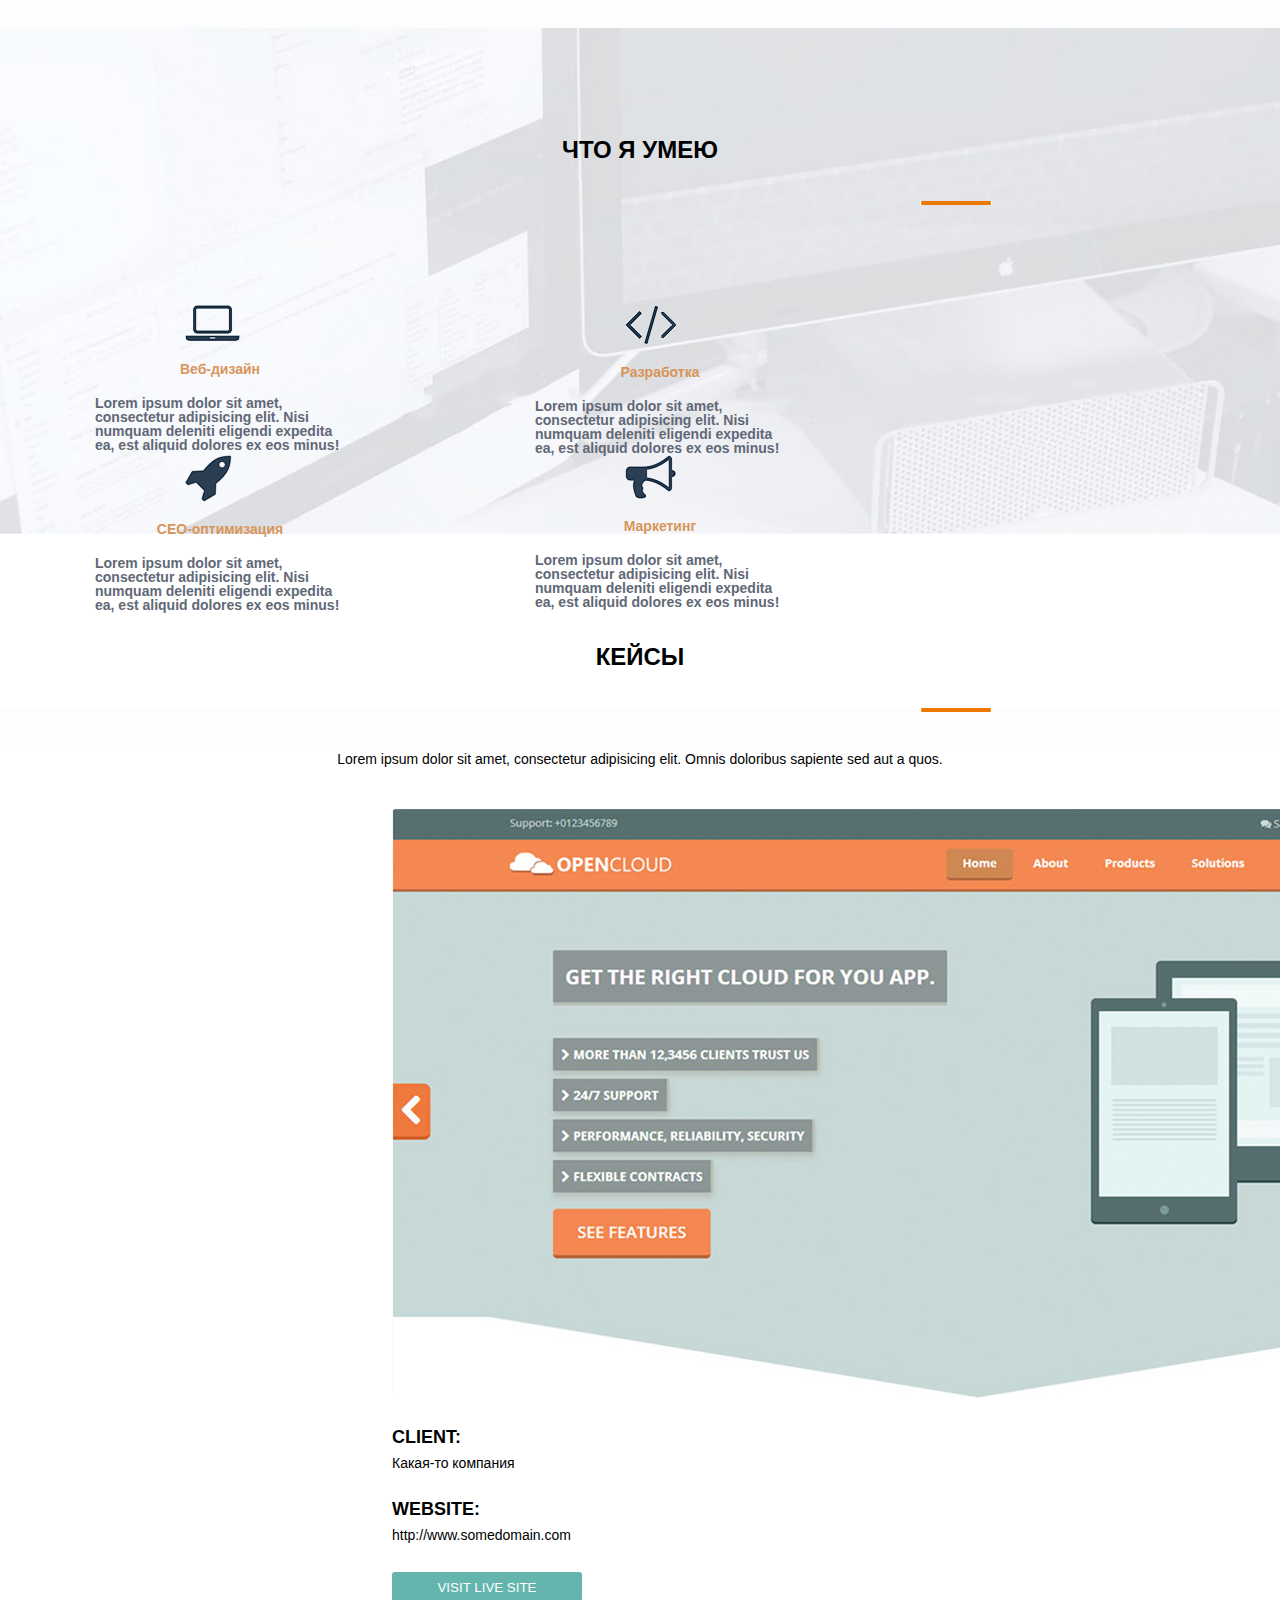
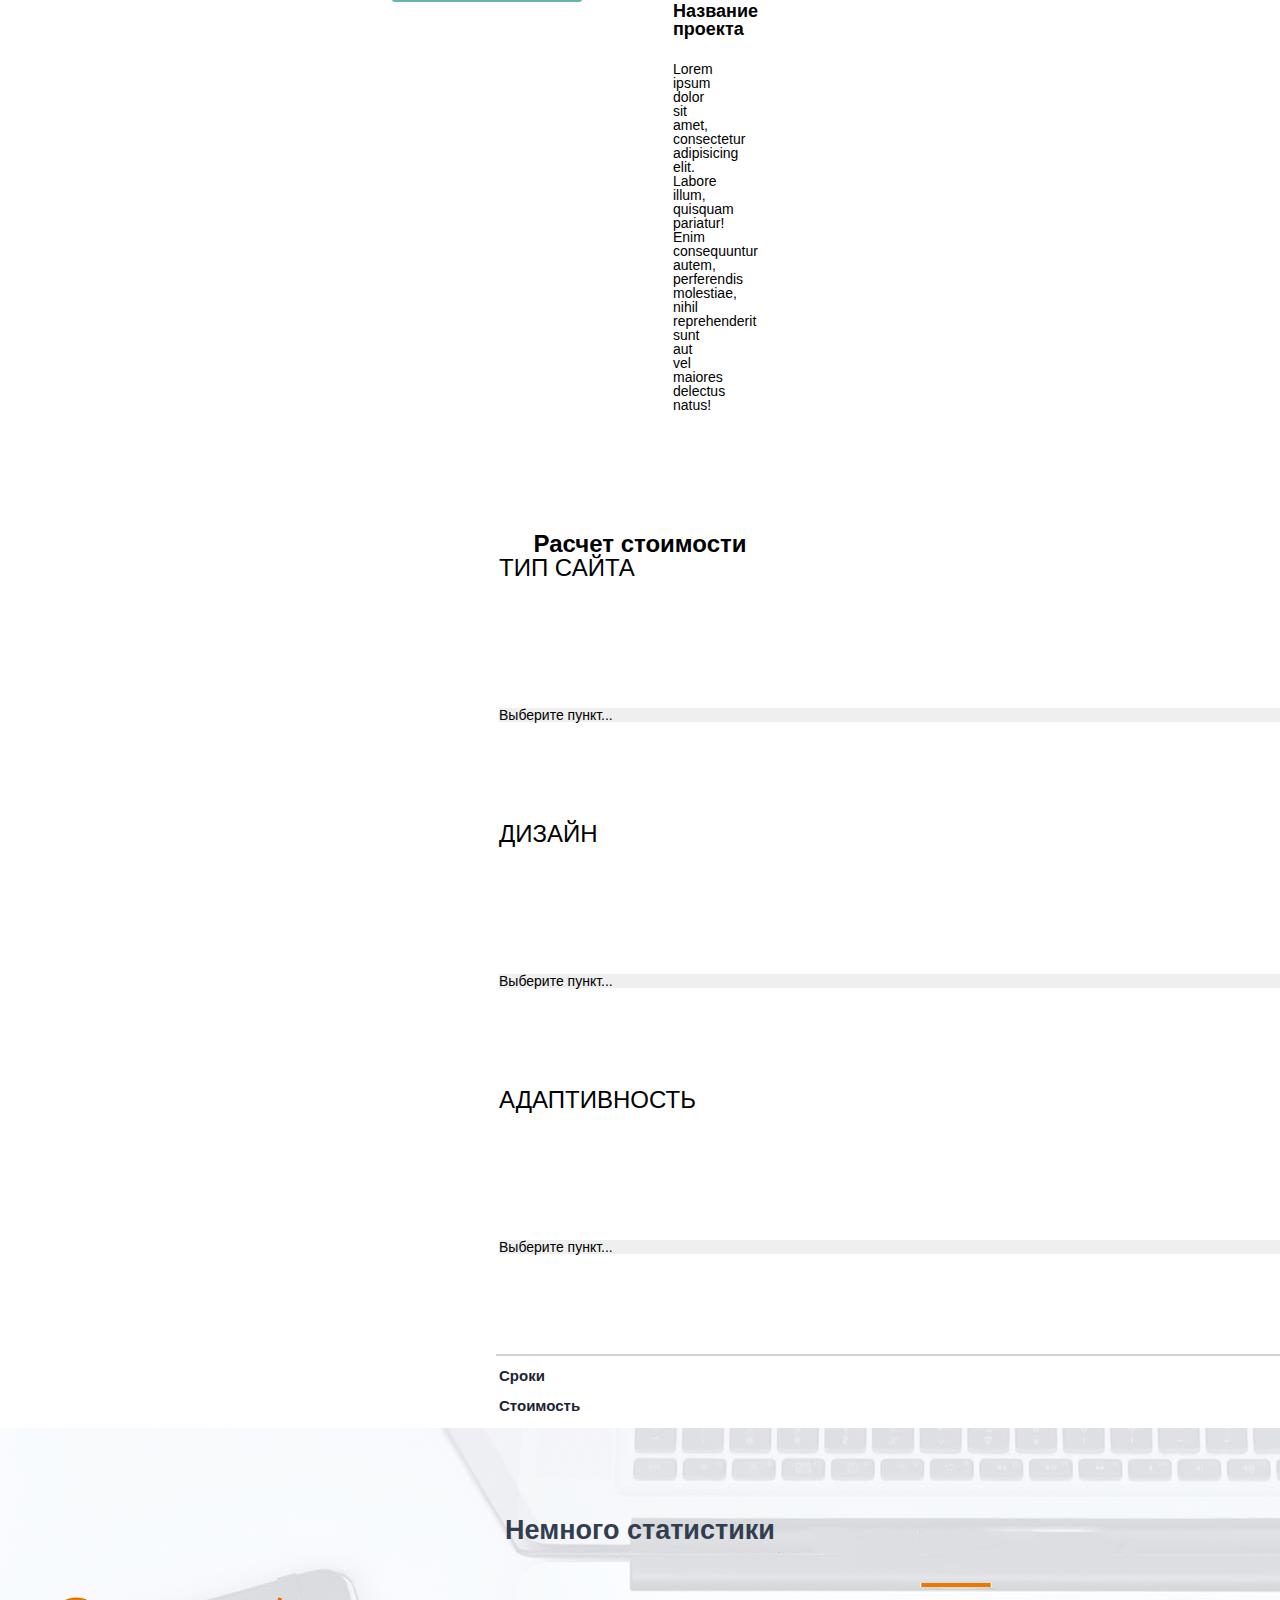
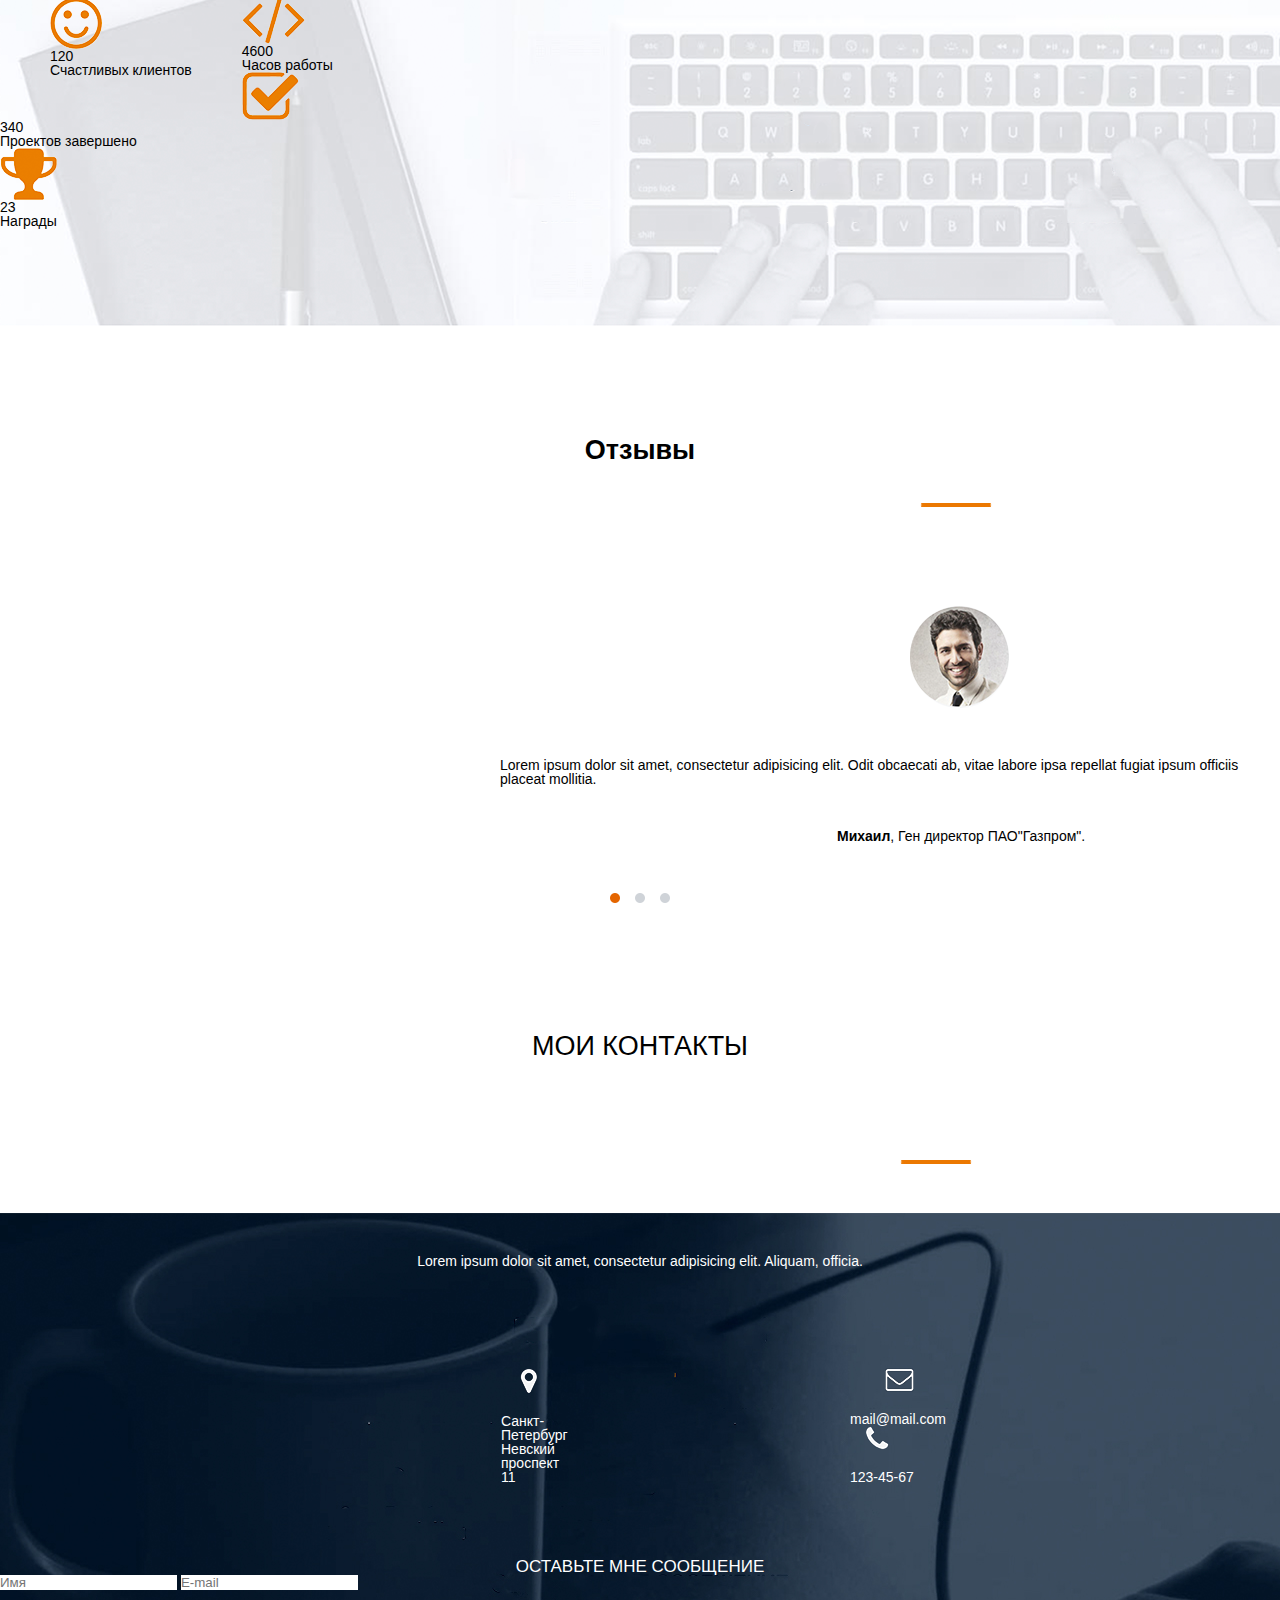
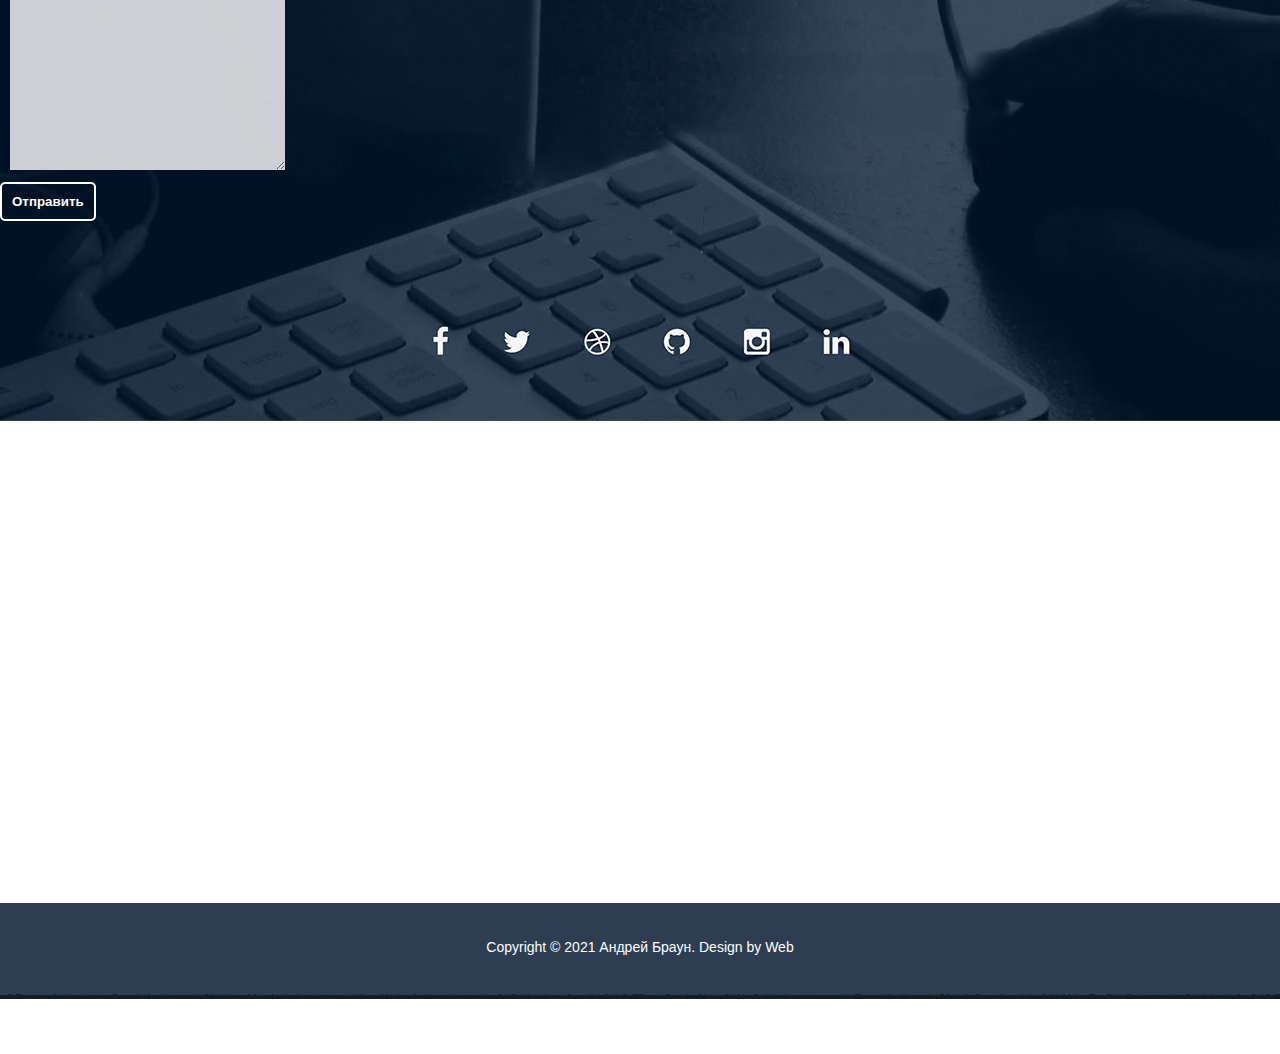
==== commit 16ef92f2: "Add files via upload" ====
--- a/src/index.html
+++ b/src/index.html
@@ -54,19 +54,31 @@
     
     <div class="third"> <div class="title_third">
     <h2>ЧТО Я УМЕЮ</h2>
-    
     <img src="img/cherta.jpg" class="cherta2">
-    
-    <img src="img/notebook.png" class="noteb"> <img src="img/znak.png" class="znak1" class="znakk"> <img src="img/raketa.png" class="raketa1"> <img src="img/grampfhon.png" class="gram"> 
-    <p class="web">Веб-дизайн</p> <p class="web2">Разработка</p> <span class="web3">СЕО-Оптимизация</span> <p class="web4">Маркетинг</p>
-    <p class="loremtext">Lorem ipsum dolor sit amet, consectetur adipisicing<br>elit. Quaerat impedit quae ducimus placeat <br>veniam magnam.</p>
-    <p class="loremtext2">Lrem ipsum dolor sit amet, consectetur adipisicing elit.<br>Sapiente consequuntur saepe aut, minima distinctio dolorum.</p>
-    
-    
-    <p class="loremtext3">Lorem ipsum dolor sit amet, consectetur adipisicing elit.<br>Id, eligendi ratione voluptatem alias asperiores perspiciatis!</p>
-    
-    
-    <p class="loremtext4">Lorem ipsum dolor sit amet, consectetur adipisicing elit. Velit, fugit reiciendis, ab illum error officiis.</p>
+    <div>
+        <ul>
+            <li>
+                <img src="img/notebook.png" alt="Значок_1" class="znak1">
+                <h4 class="web">Веб-дизайн</h4>
+                <p class="text_whatican">Lorem ipsum dolor sit amet, consectetur adipisicing elit. Nisi numquam deleniti eligendi expedita ea, est aliquid dolores ex eos minus!</p>
+            </li>
+            <li>
+                <img src="img/znak.png" alt="Значок_2" class="znak2">
+                <h4 class="web2">Разработка</h4>
+                <p class="text_whatican">Lorem ipsum dolor sit amet, consectetur adipisicing elit. Nisi numquam deleniti eligendi expedita ea, est aliquid dolores ex eos minus!</p>
+            </li>
+            <li>
+                <img src="img/raketa.png" alt="Значок_3" class="znak3">
+                <h4 class="web3">СЕО-оптимизация</h4>
+                <p class="text_whatican">Lorem ipsum dolor sit amet, consectetur adipisicing elit. Nisi numquam deleniti eligendi expedita ea, est aliquid dolores ex eos minus!</p>
+            </li>
+            <li>
+                <img src="img/grampfhon.png" alt="Значок_4" class="znak4">
+                <h4 class="web4">Маркетинг</h4>
+                <p class="text_whatican">Lorem ipsum dolor sit amet, consectetur adipisicing elit. Nisi numquam deleniti eligendi expedita ea, est aliquid dolores ex eos minus!</p>
+            </li>
+        </ul>
+    </div>
     </div>
     </div>
     
@@ -82,15 +94,17 @@
     <h3>WEBSITE:</h3>
     <a href="http://www.somedomain.com" target="_blank" class="company">http://www.somedomain.com</a>
     <input type="submit" value="VISIT LIVE SITE" class="visit">
+        </div>
     <div class="name_project">
     <p class="project">Название проекта</p> <br><p class="project1">Lorem ipsum dolor sit amet, consectetur adipisicing elit. Labore illum, quisquam pariatur!<br> Enim consequuntur autem, perferendis molestiae, <br>nihil reprehenderit sunt aut vel maiores delectus natus!</p>
         </div>
      </div>   
-    </div>
+    
     
     <div class="fifth"> <div class="title_fifth">
     <h2>Расчет стоимости</h2>
     <h3>ТИП САЙТА</h3>
+    
     <p class="pynkt">Выберите пункт...</p>
     
         <h3>ДИЗАЙН</h3>
@@ -107,10 +121,29 @@
         <div class="sixth"> <div class="title_sixth">
         <h2>Немного статистики</h2>
         <img src="img/cherta.jpg" class="cherta6">
-        <img src="img/smile.png" class="smile1">
-        <img src="img/skobki.png" class="skobli1">
-        <span class="span6">120</span> <span class="span6">4,600</span> <span class="span6">340</span> <span class="span6">23</span>
-        <br><span class="span7">СЧАСТЛИВЫХ КЛИЕНТОВ</span> <span class="span7">ЧАСОВ РАБОТЫ</span> <span class="span7">ПРОЕКТОВ ЗАВЕРШЕНО</span> <span class="span7">НАГРАД ПОЛУЧЕНО</span>
+        <div class="someStatistic1">
+           <img src="img/smile.png">
+           <p class="someStatistic_text1">120</p>
+           <p>Счастливых клиентов</p>
+        </div>
+        
+        <div class="someStatisticD">
+           <img src="img/skobki.png">
+           <p class="someStatistic_text2">4600</p>
+           <p>Часов работы</p>
+        </div>
+        
+        <div class="someStatisticF">
+           <img src="img/galochka.png">
+           <p class="someStatistic_text3">340</p>
+           <p>Проектов завершено</p> 
+        </div>
+        
+        <div class="someStatisticV">
+           <img src="img/kybok.png">
+           <p class="someStatistic_text4">23</p>
+           <p>Награды</p>
+        </div>
         </div>
         </div>
         
@@ -120,9 +153,8 @@
         <img src="img/boy7.png" class="boy7">
         <p class="lorem7">Lorem ipsum dolor sit amet, consectetur adipisicing elit. Odit obcaecati ab, vitae labore ipsa repellat fugiat ipsum officiis placeat mollitia.</p>
         <span class="text7"><b>Михаил</b>, Ген директор ПАО"Газпром".</span>
-        <br><input type="radio" name="text_input1" value="1" class="radio1">
-        <input type="radio" name="text_input1" value="2" class="radio2">
-        <input type="radio" name="text_input1" value="3" class="radio3">
+        <div class="reviewsPoints"></div>
+        
         </div>
         </div>
         
@@ -130,29 +162,43 @@
         <h2>МОИ КОНТАКТЫ</h2>
         <img src="img/cherta.jpg" class="cherta8">
         <p class="lorem8">Lorem ipsum dolor sit amet, consectetur adipisicing elit. Aliquam, officia.</p>
-        <span class="span8">Санкт-Петербург</span> <p class="p1">info@companyname.com</p> <p class="p2">+7 999 999-99-99</p>
-        <p>Невский проспект 11</p>
-        <br>+7 999 999-99-99
+        <div class="point">
+            <img src="img/geo.png" class="geo1">
+            <p class="piter">Санкт-Петербург <br> Невский проспект 11</p>
+        </div>
+        
+        <div class="mail">
+            <img src="img/convert.png" class="mail1">
+            <p>mail@mail.com</p>
+        </div>
+        
+        <div class="phone">
+            <img src="img/telephon.png" class="phone1">
+            <p class="number_phone">123-45-67</p>
+        </div>
         <h3>ОСТАВЬТЕ МНЕ СООБЩЕНИЕ</h3>
-        
-        
-        
-        <select name="list1" id="list">
-        
-        </select>
-        
-        <select name="list2" id="list">
-            
-        </select>
-        
-        <br><select name="list3" id="list">
-        </select>
-        
-        <input type="reset" value="Отправить">
+        <form action>
+            <div>
+                <input type="text" name="Name" placeholder="Имя">
+                <input type="text" name="Email" placeholder="E-mail">
+            </div>
+            <textarea name="textareaMessage" id cols="30" rows="10" placeholder="Сообщение">
+            </textarea>
+            <div>
+                <input class="submit" type="submit" value="Отправить">
+            </div>
+        </form>
+        
         </div>
          </div>
+         <section class="map">
+            <div class="container_map">
+            <iframe src="https://www.google.com/maps/embed?pb=!1m18!1m12!1m3!1d511634.7094048224!2d29.534292872303652!3d59.939225925535816!2m3!1f0!2f0!3f0!3m2!1i1024!2i768!4f13.1!3m3!1m2!1s0x4696378cc74a65ed%3A0x6dc7673fab848eff!2z0KHQsNC90LrRgi3Qn9C10YLQtdGA0LHRg9GA0LM!5e0!3m2!1sru!2sru!4v1651680659750!5m2!1sru!2sru" width="100%" height="200" style="border: 0;" allowfullscreen loading="lazy" referrerpolicy="no-referrer-when-downgrade"> 
+                
+            </iframe>
+             </div>
+         </section>
          
-         <img src="img/karta.jpg" class="karta">
          
          <div class="end0"> <div class="title_end">
          <p class="end">Copyright © 2021 Андрей Браун. Design by Web</p>
--- a/src/css/style.css
+++ b/src/css/style.css
@@ -131,51 +131,66 @@
 
 .title_third{
     background: url(../img/bg3.jpg) center/cover no-repeat; 
-    padding-bottom: 150px;
+    padding-bottom: 230px;
 }
 .cherta2{
-    margin: 0px 920px 0px 920px;
-}
+    margin: 0px 920px 100px 920px;
+}
+
+
+.third li{
+    float: left;
+    width: 250px;
+    margin: 0px 95px 0px 95px;
+}
+
 .web{
-    color: #cf7600;
-    font-weight: bold;
-    padding-left: 200px;
-    padding-top: 100px;
+    color: #d89558;
+    font-weight: bold;
+    text-align: center;
+    margin-bottom: 20px;
 }
 
 .web2{
-    color: #cf7600;
-    font-weight: bold;
-    padding-left: 500px;
-    padding-top: 0px;
+    color: #d89558;
+    font-weight: bold;
+    text-align: center;
+    margin-bottom: 20px;
+    text-align: center;
 }
 
 .web3{
-    color: #cf7600;
-    font-weight: bold;
-    padding-left: 600px;
+    color: #d89558;
+    font-weight: bold;
+    text-align: center;
+    margin-bottom: 20px;
 }
 
 .web4{
-    color: #cf7600;
-    font-weight: bold;
-    padding-left: 700px;
-}
-
-.loremtext{
-    color: #3f495a;
-    margin-top: 23px;
-    padding-left: 335px;
-}
-
-.loremtext2{
-    color: #3f495a;
-}
-.loremtext3{
-    color: #3f495a;
-}
-.loremtext4{
-    color: #3f495a;
+    color: #d89558;
+    font-weight: bold;
+    text-align: center;
+    margin-bottom: 20px;
+}
+
+.znak1{
+    margin-left: 90px;
+    margin-bottom: 20px;
+}
+
+.znak2{
+    margin-left: 90px;
+    margin-bottom: 20px;
+}
+
+.znak3{
+    margin-left: 90px;
+    margin-bottom: 20px;
+}
+
+.znak4{
+    margin-left: 90px;
+    margin-bottom: 20px;
 }
 
 .forth h2{
@@ -188,6 +203,11 @@
     padding-bottom: 39px;
 }
 
+.text_whatican{
+    color: #616876;
+    font-weight: bold;
+}
+
 .text4{
     text-align: center;
     margin-top: 0px;
@@ -200,6 +220,7 @@
     width: 100%;
     height: 100%;
     padding: 30px 392px 10px;
+    float: left;
     font-weight: bold;
     font-size: 18px;
     
@@ -219,7 +240,11 @@
     padding: 10px 673px 10px
 }
 .name_project{
-    padding-top: 44px;
+    padding-top: 0px;
+}
+
+.backg4{
+    padding-bottom: 0px;
 }
 
 .visit{
@@ -296,35 +321,17 @@
     padding-top: 50px;
 }
 
-.span6{
-    padding: 30px 200px 0px 200px;
-    color: #323e4f;
-    font-weight: bold;
-    font-size: 22px;
-}
-
-.span7{
-    padding: 30px 145px 0px 145px;
-}
-
 .cherta6{
     margin: 0px 920px 0px 920px;
 }
-
-.smile1{
-    margin-left: 188px;
-    margin-top: 5px;
-    margin-right: 0px;
-    margin-bottom: 7px;
-}
-
-.skobki1{
-    margin-left: 288px;
-    margin-top: 5px;
-    margin-right: 0px;
-    margin-bottom: 7px;
-}
-
+.sixth div{
+    display: block;
+}
+
+.someStatistic1{
+    float: left;
+    margin: 0px 50px;
+}
 .seventh h2{
     padding: 39px 110px;
     width: 100%;
@@ -332,6 +339,14 @@
     text-align: center;
     font-weight: bold;
     font-size: 27px;
+}
+
+.reviewsPoints{
+    background: url(../img/orange.png) left no-repeat, url(../img/orange2.png) center no-repeat, url(../img/orange3.png) right no-repeat;
+    width: 60px;
+    height: 10px;
+    margin: 25px auto;
+    margin-top: 50px;
 }
 
 .boy7{
@@ -354,19 +369,8 @@
     padding-left: 837px;
 }
 
-.radio1{
-    margin-right: 10px;
-    margin-top: 40px;
-    margin-left: 940px;
-    background: url(../img/orange.png) 100% center;
-}
-
-.radio2{
-    margin-right: 10px;
-}
-
-
 .eighth h2{
+    margin-top: 30px;
     padding: 100px 190px;
     width: 100%;
     height: 100%;
@@ -395,12 +399,75 @@
     color: white;
     text-align: center;
     margin-top: 50px;
-}
-
-.span8{
-    color: white;
-}
-
+    margin-bottom: 100px;
+}
+
+.point{
+    float: left;
+    width: 200px;
+    color: white;
+    padding: 0px 350px 0px 500px;
+}
+
+.geo1{
+    margin-left: 20px;
+    margin-bottom: 20px;
+}
+
+.piter{
+    margin-left: 1px;
+}
+
+.mail{
+    float: left;
+    width: 200px;
+    color: white;
+    margin-right: 150px;
+}
+
+.mail1{
+    margin-left: 35px;
+    margin-bottom: 20px;
+}
+
+.phone{
+    float: left;
+    width: 200px;
+    color: white; 
+}
+
+.phone1{
+    margin-left: 15px;
+    margin-bottom: 20px;
+}
+
+.form{
+    width: 100%;
+}
+
+.form textarea{
+    width: 380px;
+    height: 100px;
+}
+.form input, textarea{
+    background-color: rgba(255,255,255,0.8);
+    padding: 10px;
+    margin: 10px;
+    width: auto;
+}
+
+.submit{
+    background-color: rgba(0,0,0,0);
+    color: #fff;
+    font-weight: 700;
+    border: 2px solid #fff;
+    border-radius: 5px;
+    padding: 10px;
+}
+
+.map{
+    text-align: center;
+}
 .end{
     text-align: center;
     padding-top: 37px;
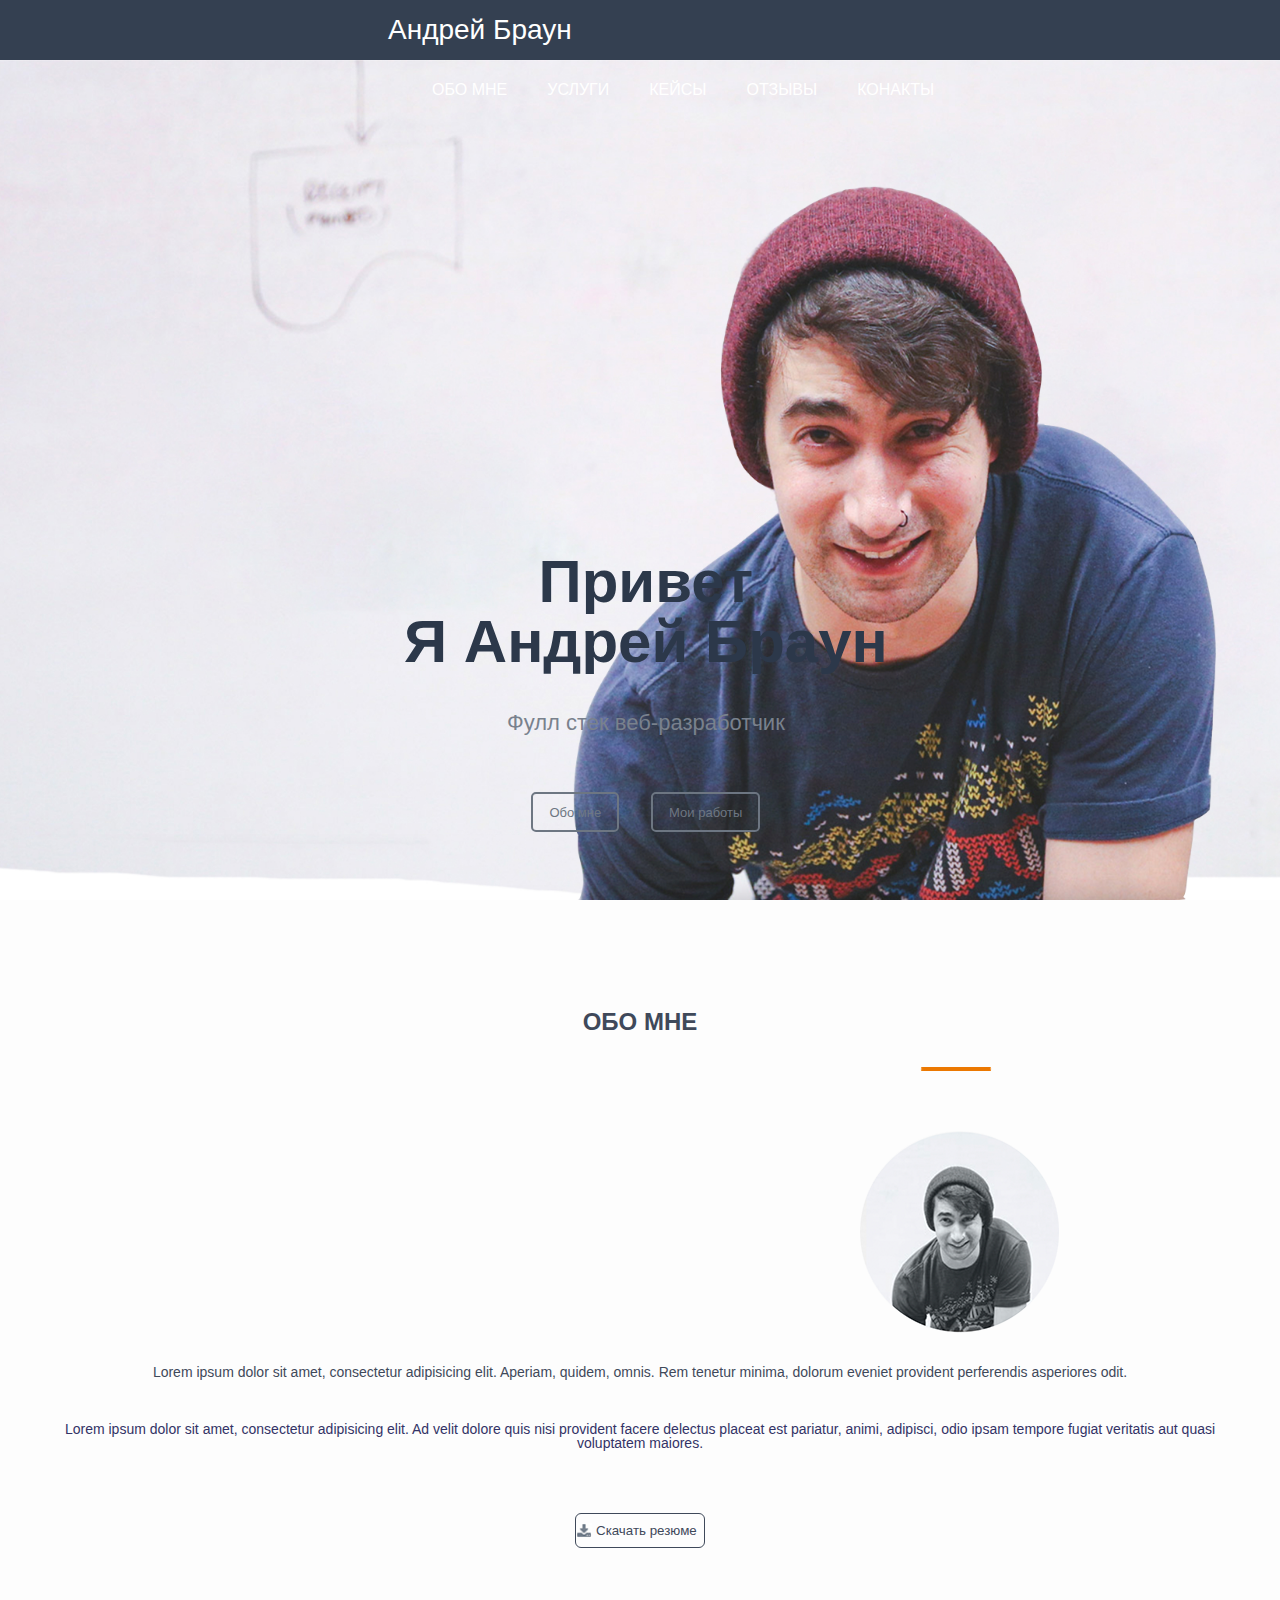
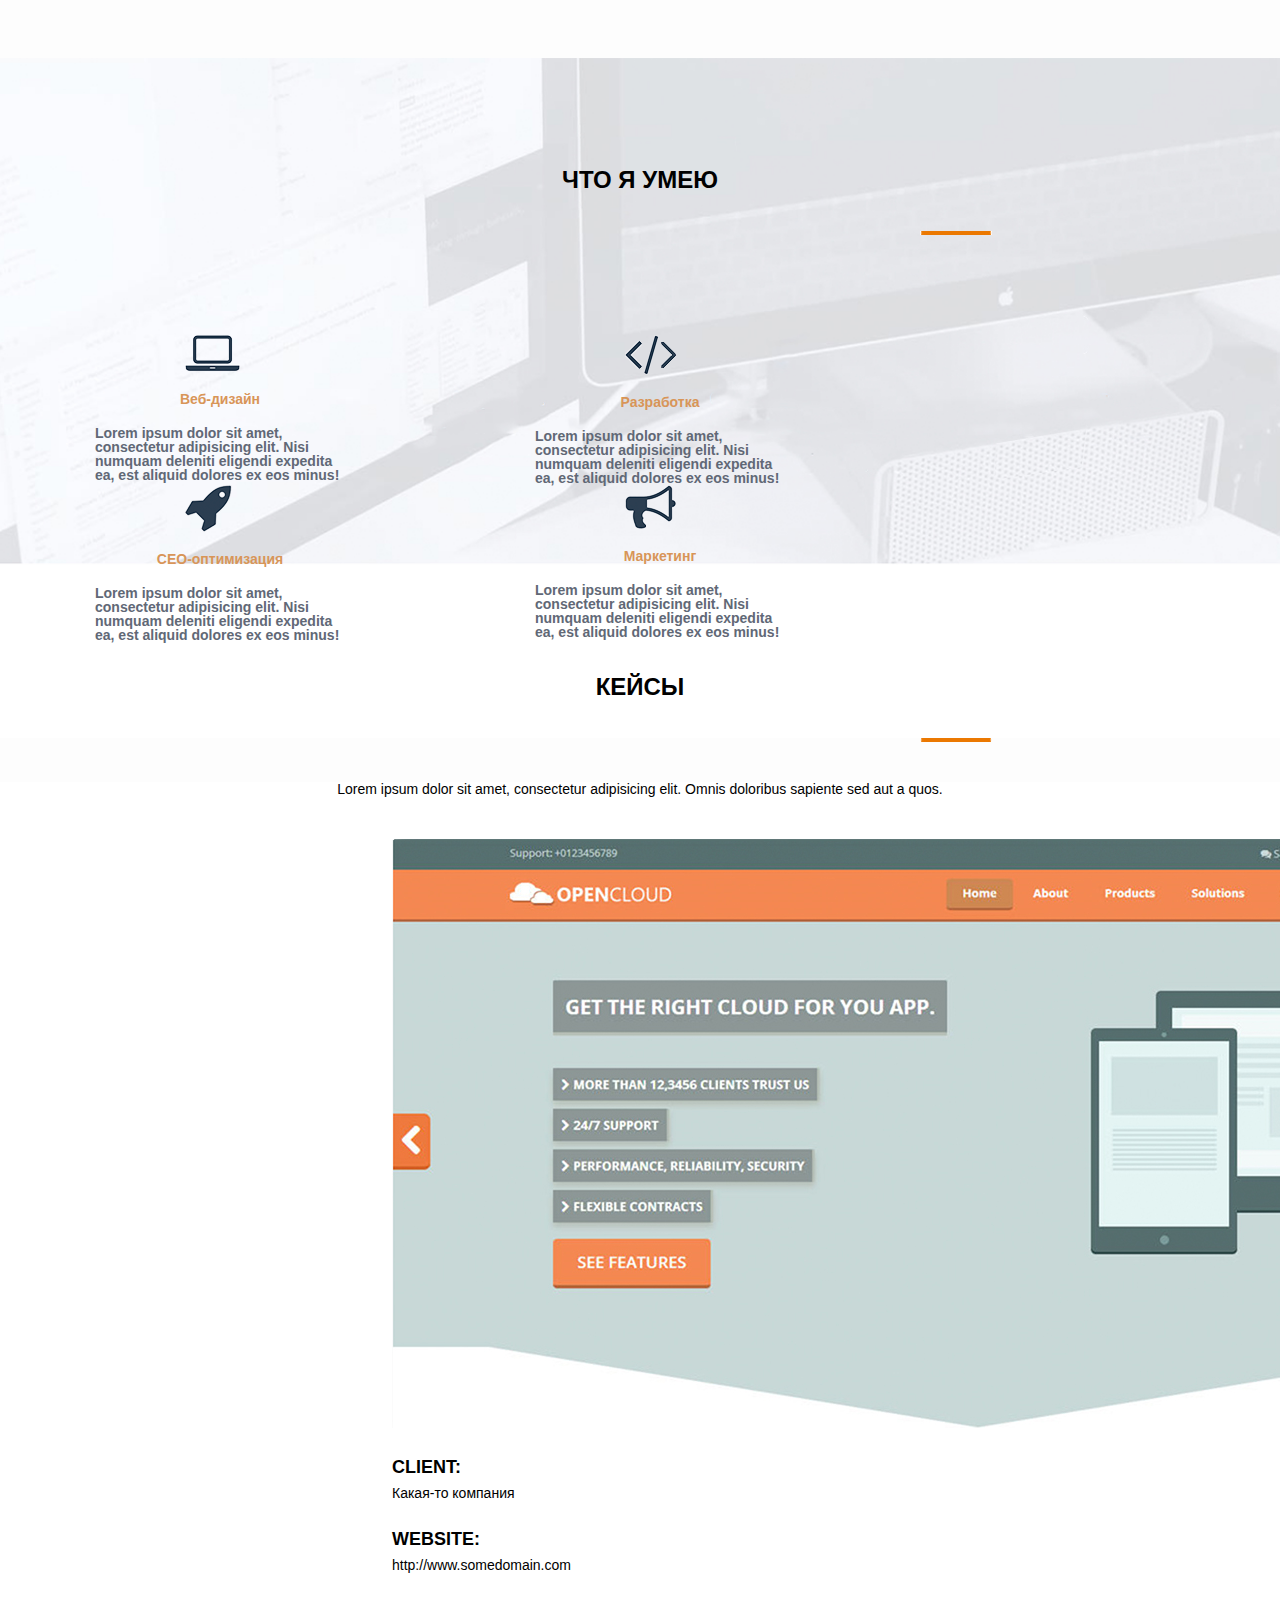
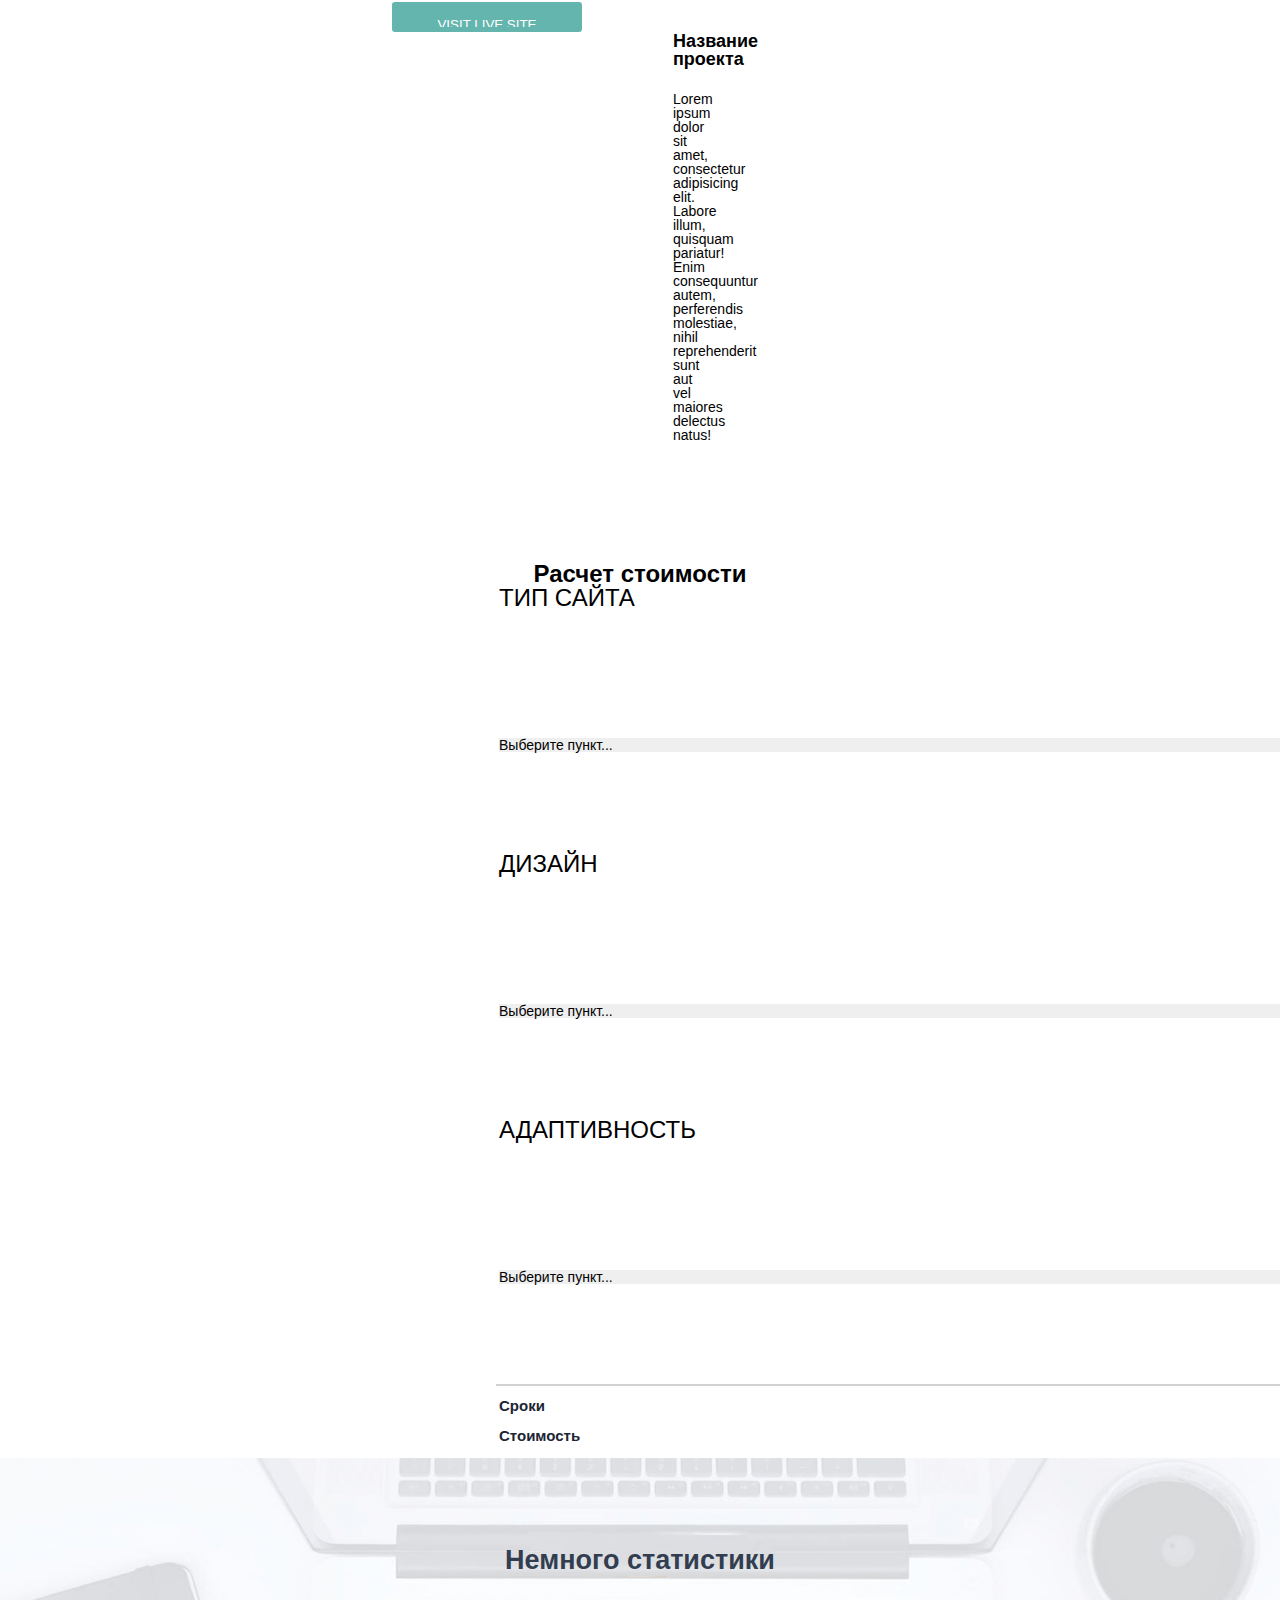
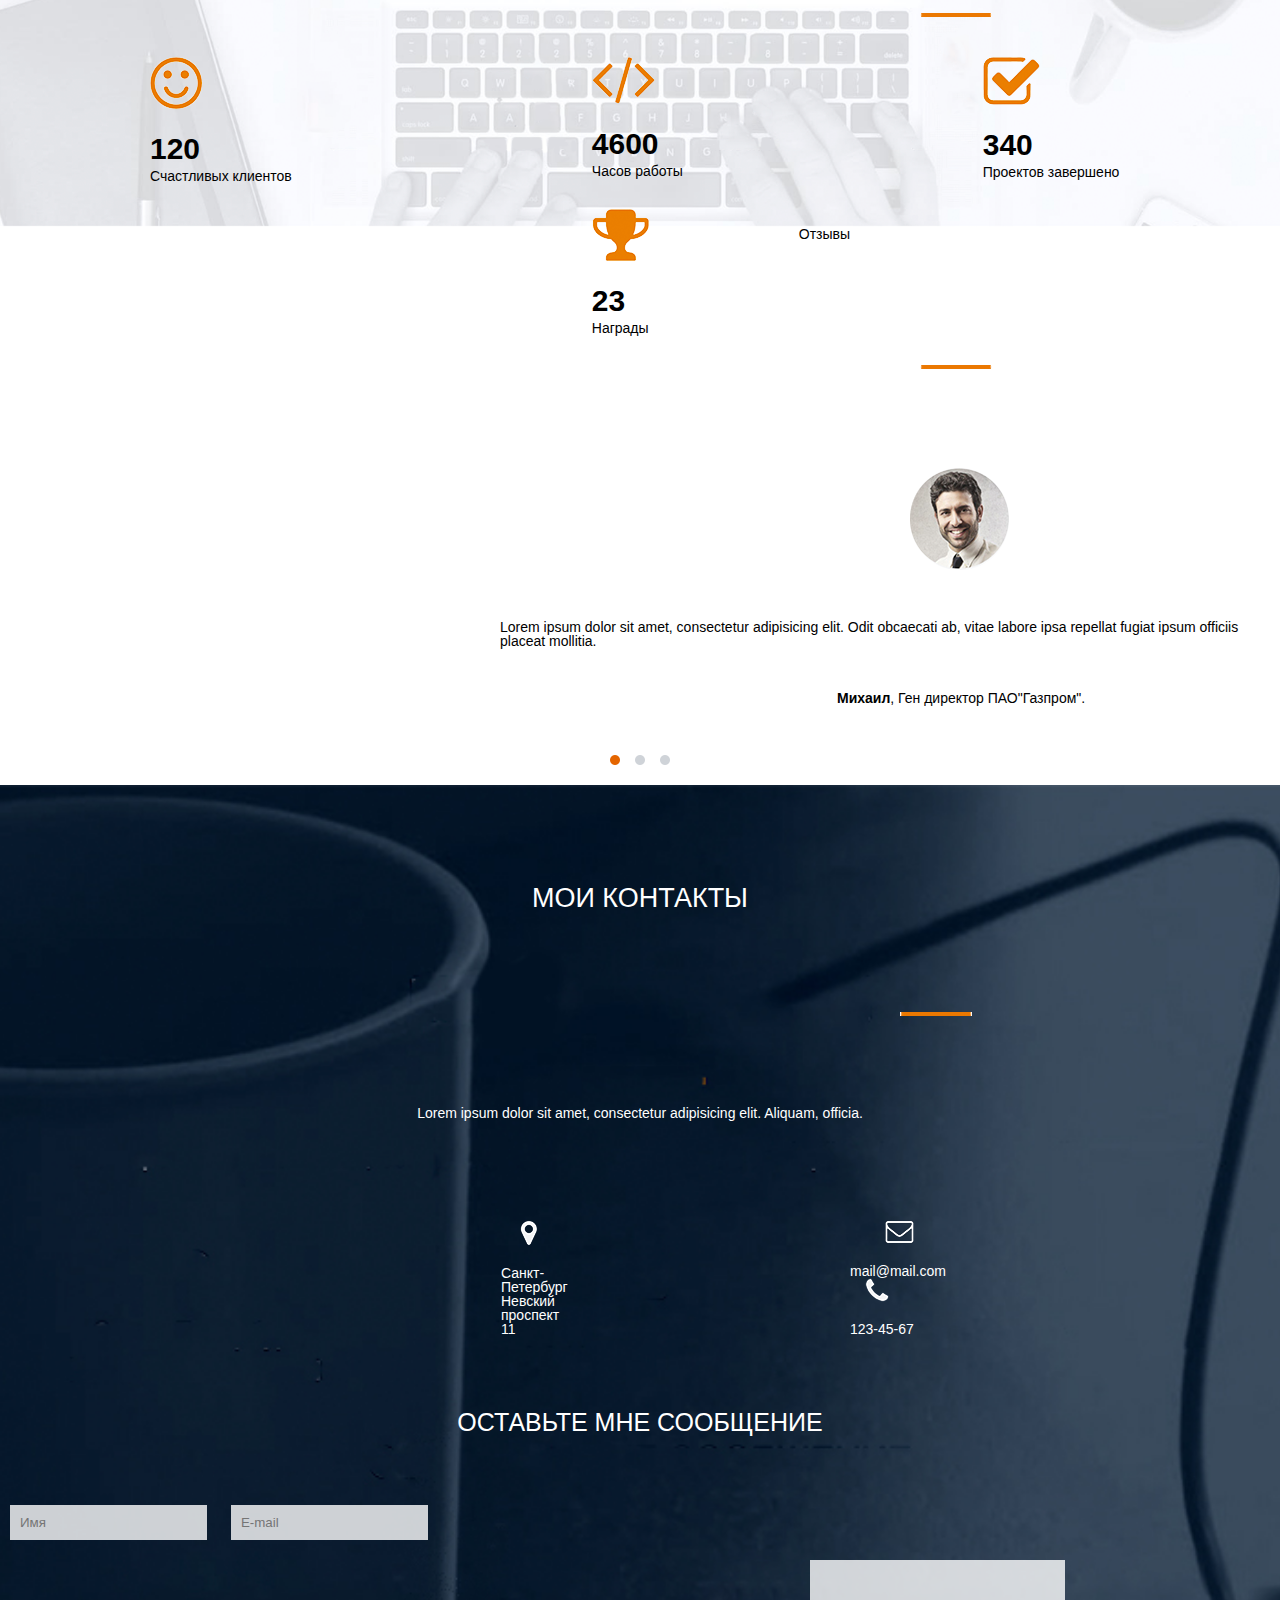
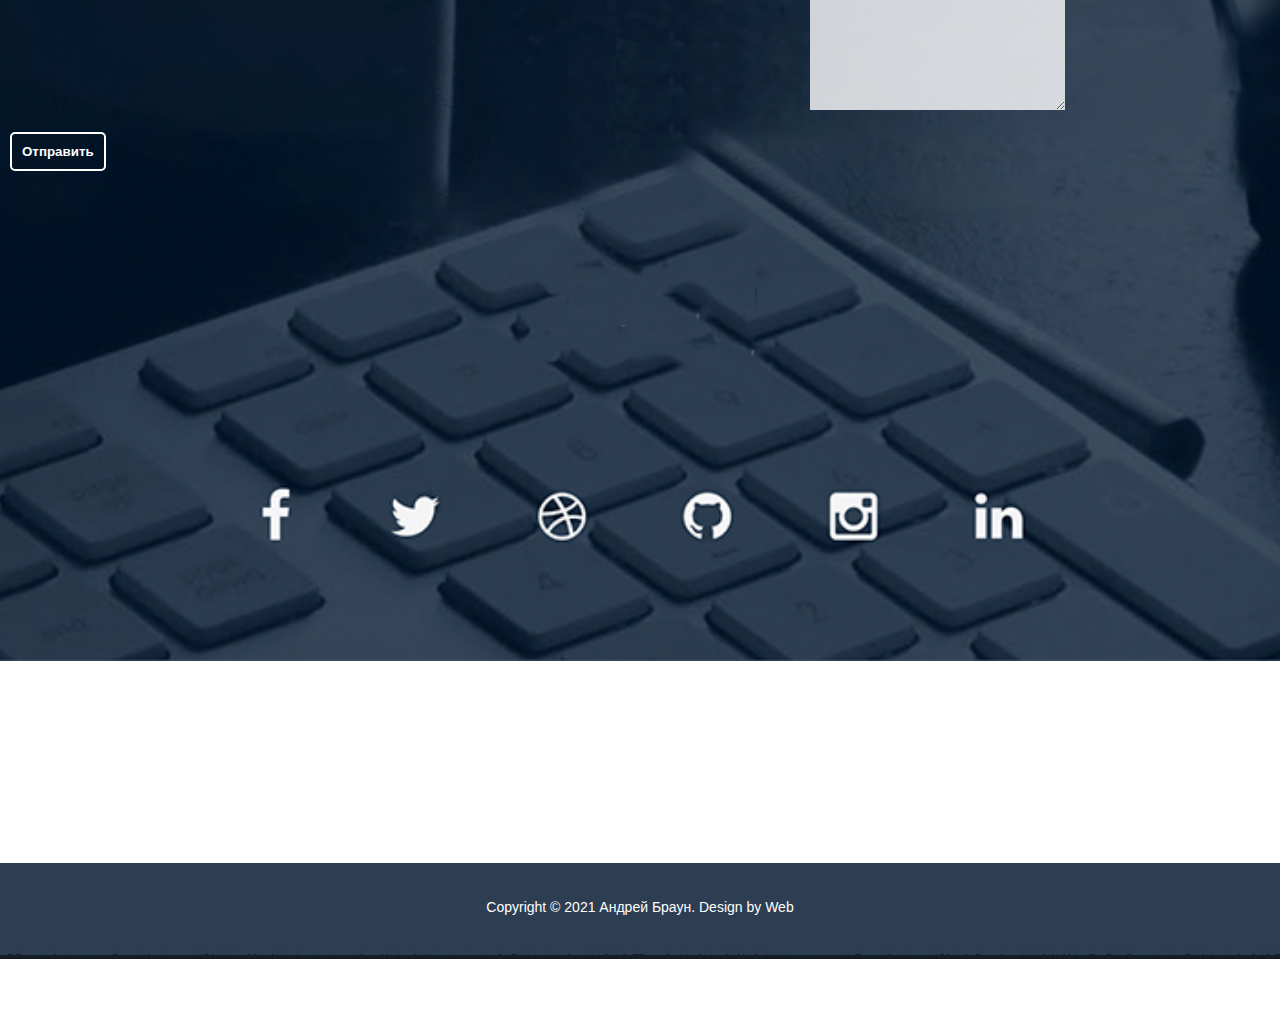
==== commit 601511f9: "Add files via upload" ====
--- a/src/index.html
+++ b/src/index.html
@@ -121,28 +121,28 @@
         <div class="sixth"> <div class="title_sixth">
         <h2>Немного статистики</h2>
         <img src="img/cherta.jpg" class="cherta6">
-        <div class="someStatistic1">
+        <div class="someStatistic">
            <img src="img/smile.png">
-           <p class="someStatistic_text1">120</p>
-           <p>Счастливых клиентов</p>
-        </div>
-        
-        <div class="someStatisticD">
+           <p class="someStatistic_text">120</p>
+           <p class="someStatisticD">Счастливых клиентов</p>
+        </div>
+        
+        <div class="someStatistic">
            <img src="img/skobki.png">
-           <p class="someStatistic_text2">4600</p>
-           <p>Часов работы</p>
-        </div>
-        
-        <div class="someStatisticF">
+           <p class="someStatistic_text">4600</p>
+           <p class="someStatisticD">Часов работы</p>
+        </div>
+        
+        <div class="someStatistic">
            <img src="img/galochka.png">
-           <p class="someStatistic_text3">340</p>
-           <p>Проектов завершено</p> 
-        </div>
-        
-        <div class="someStatisticV">
+           <p class="someStatistic_text">340</p>
+           <p class="someStatisticD">Проектов завершено</p> 
+        </div>
+        
+        <div class="someStatistic">
            <img src="img/kybok.png">
-           <p class="someStatistic_text4">23</p>
-           <p>Награды</p>
+           <p class="someStatistic_text">23</p>
+           <p class="someStatisticD">Награды</p>
         </div>
         </div>
         </div>
--- a/src/css/style.css
+++ b/src/css/style.css
@@ -316,8 +316,8 @@
 }
 .title_sixth{
     width: 100%;
-    background: url(../img/bg6.png) no-repeat;
-    padding-bottom: 170px;
+    background: url(../img/bg6.png) center/cover no-repeat;
+    padding-bottom: 200px;
     padding-top: 50px;
 }
 
@@ -328,12 +328,21 @@
     display: block;
 }
 
-.someStatistic1{
-    float: left;
-    margin: 0px 50px;
-}
+.someStatistic{
+    float: left;
+    margin: 30px 150px 0px 150px;
+}
+
+.someStatistic_text{
+    font-size: 30px;
+    line-height: 40px;
+    font-weight: bold;
+    margin-top: 20px;
+}
+
+.
 .seventh h2{
-    padding: 39px 110px;
+    margin-top: 70px;
     width: 100%;
     height: 100%;
     text-align: center;
@@ -347,6 +356,7 @@
     height: 10px;
     margin: 25px auto;
     margin-top: 50px;
+    margin-bottom: 20px;
 }
 
 .boy7{
@@ -356,7 +366,7 @@
 }
 
 .cherta7{
-    padding: 0px 920px 40px 920px;
+    padding: 30px 920px 40px 920px;
 }
 
 .lorem7{
@@ -370,24 +380,25 @@
 }
 
 .eighth h2{
-    margin-top: 30px;
+    margin-top: 0px;
     padding: 100px 190px;
     width: 100%;
     height: 100%;
     text-align: center;
     font-size: 27px;
-    color: black;
+    color: white;
 }
 
 .eighth h3{
     color: white;
     text-align: center;
-    font-size: 17px;
+    font-size: 25px;
     padding-top: 190px;
+    padding-bottom: 50px;
 }
 
 .title_eigth{
-    background: url(../img/bg8.jpg) center no-repeat;
+    background: url(../img/bg8.jpg) center/cover no-repeat;
     padding-bottom: 480px;
 }
 
@@ -441,8 +452,12 @@
     margin-bottom: 20px;
 }
 
-.form{
-    width: 100%;
+.form action, input{
+    width: auto;
+    margin: 10px;
+    padding: 10px;
+    margin-top: 20px;
+    background-color: rgba(255,255,255,0.8);
 }
 
 .form textarea{
@@ -451,8 +466,8 @@
 }
 .form input, textarea{
     background-color: rgba(255,255,255,0.8);
-    padding: 10px;
-    margin: 10px;
+    margin-top: 10px;
+    margin-left: 810px;
     width: auto;
 }
 
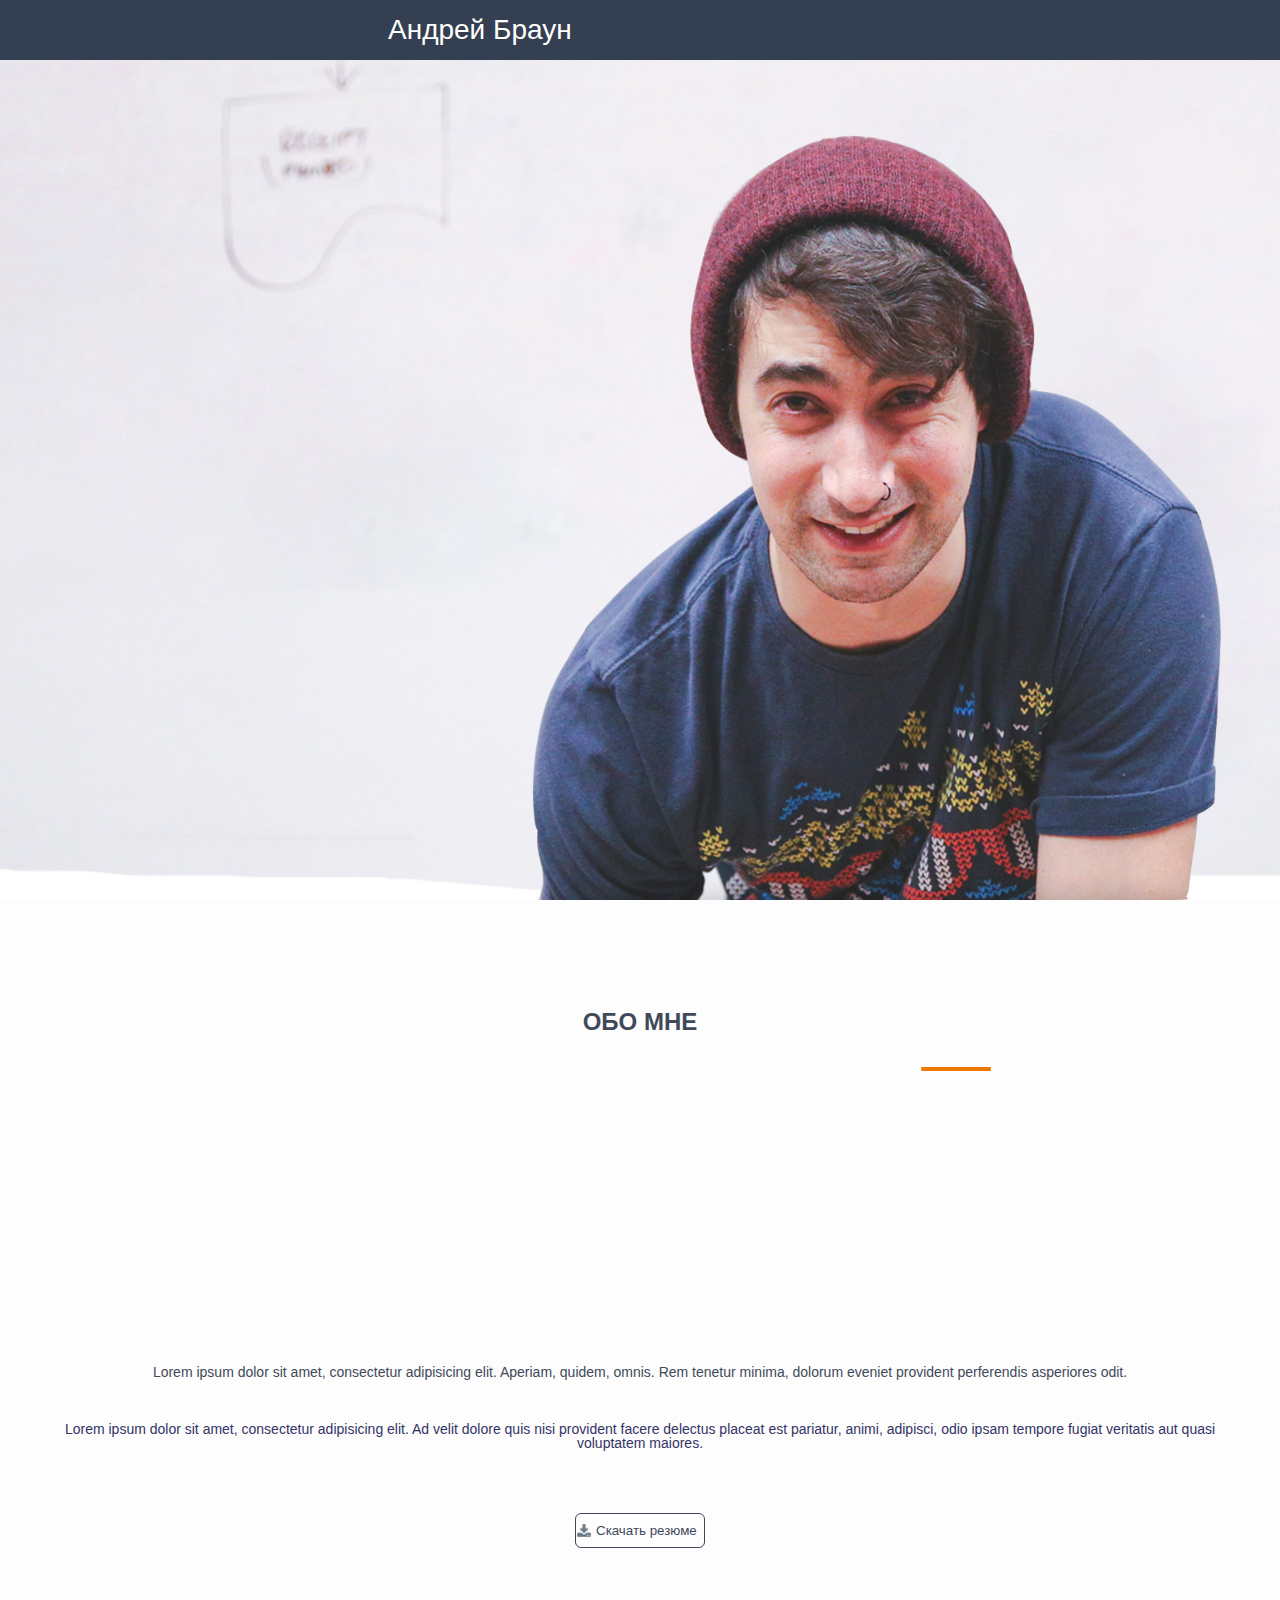
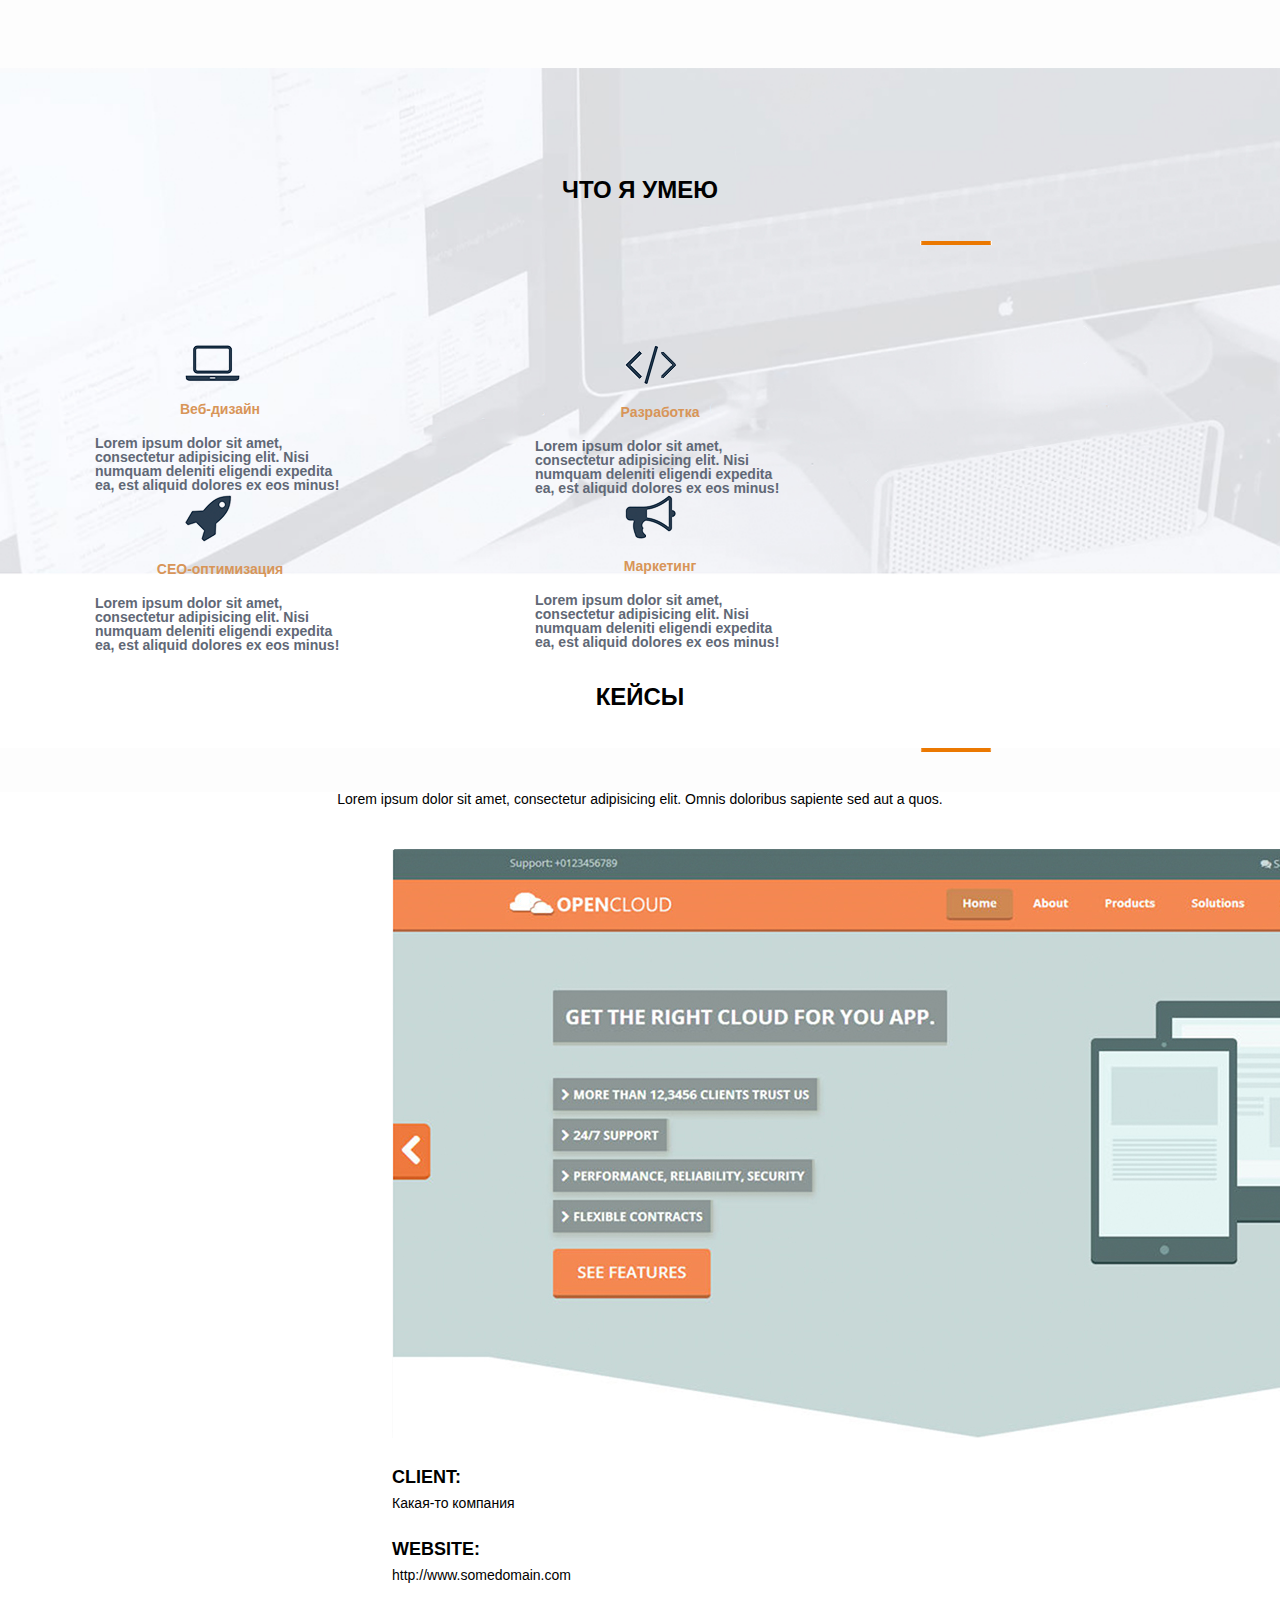
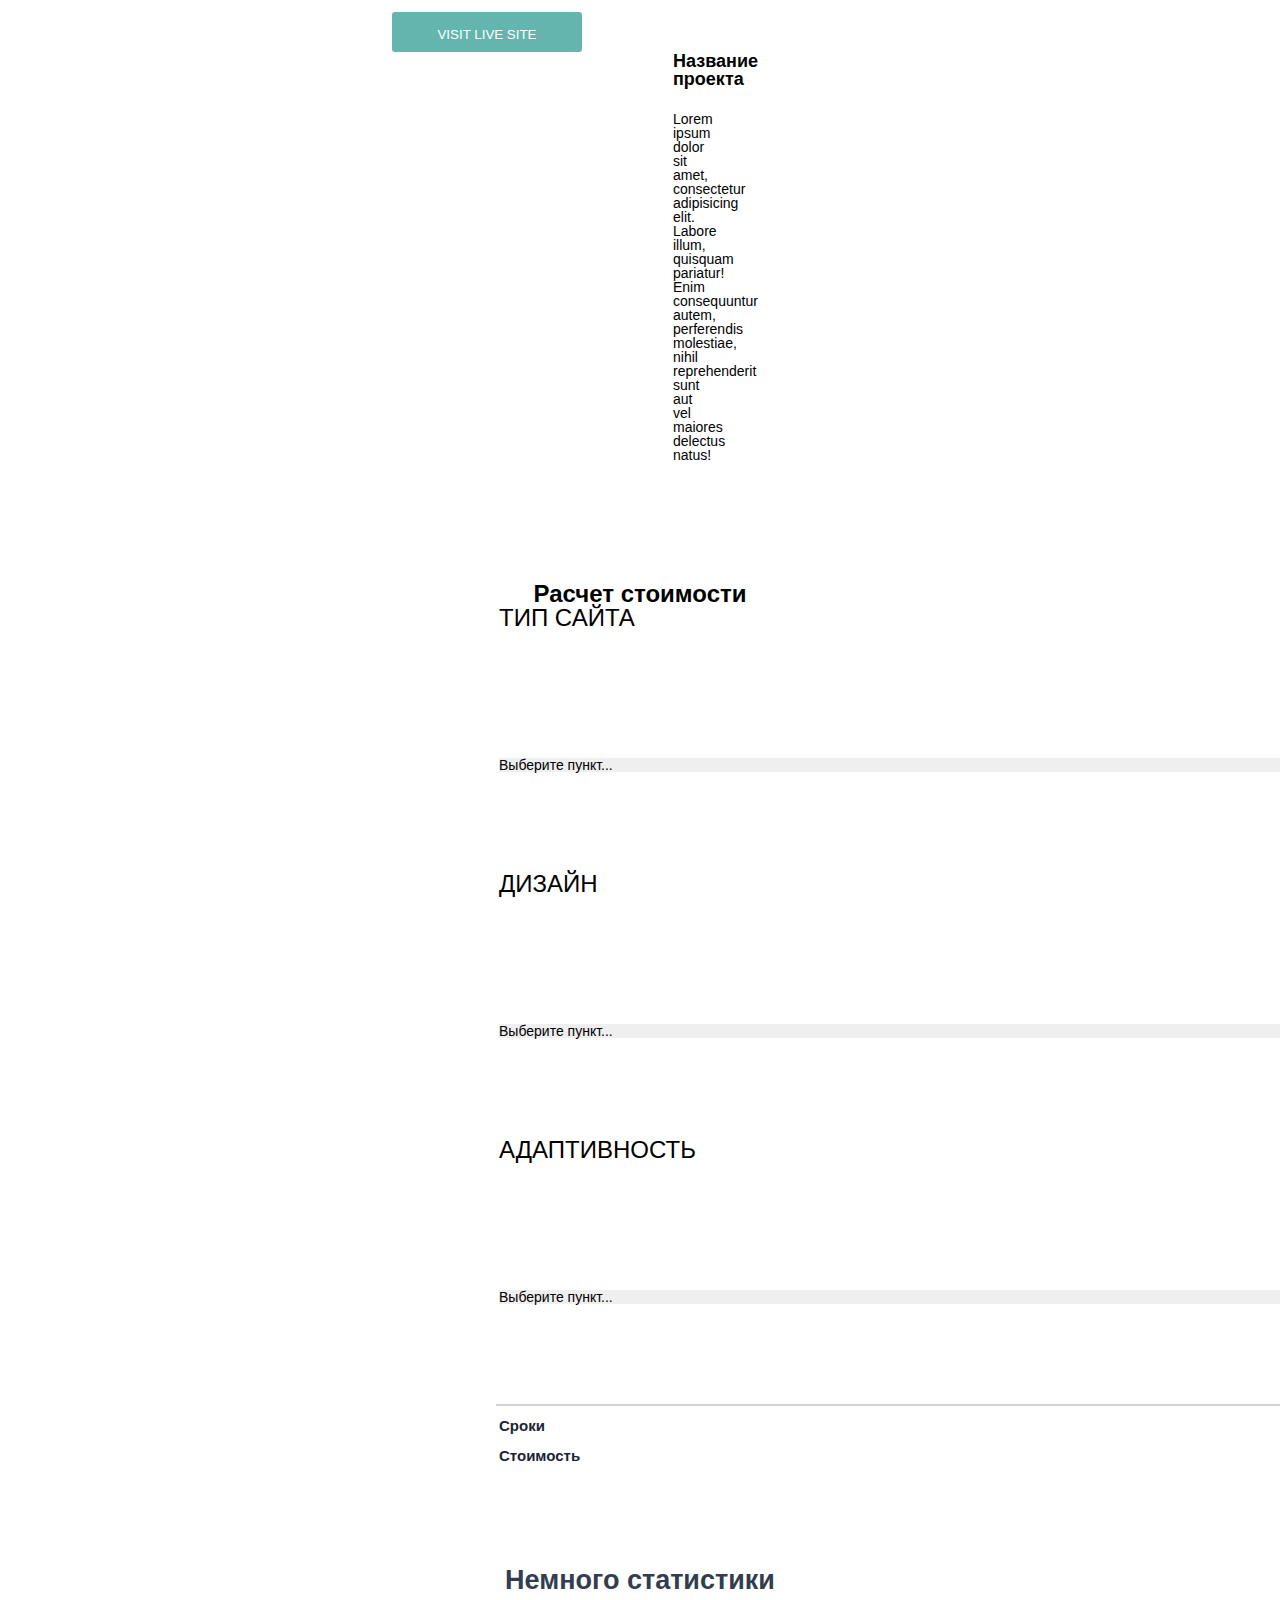
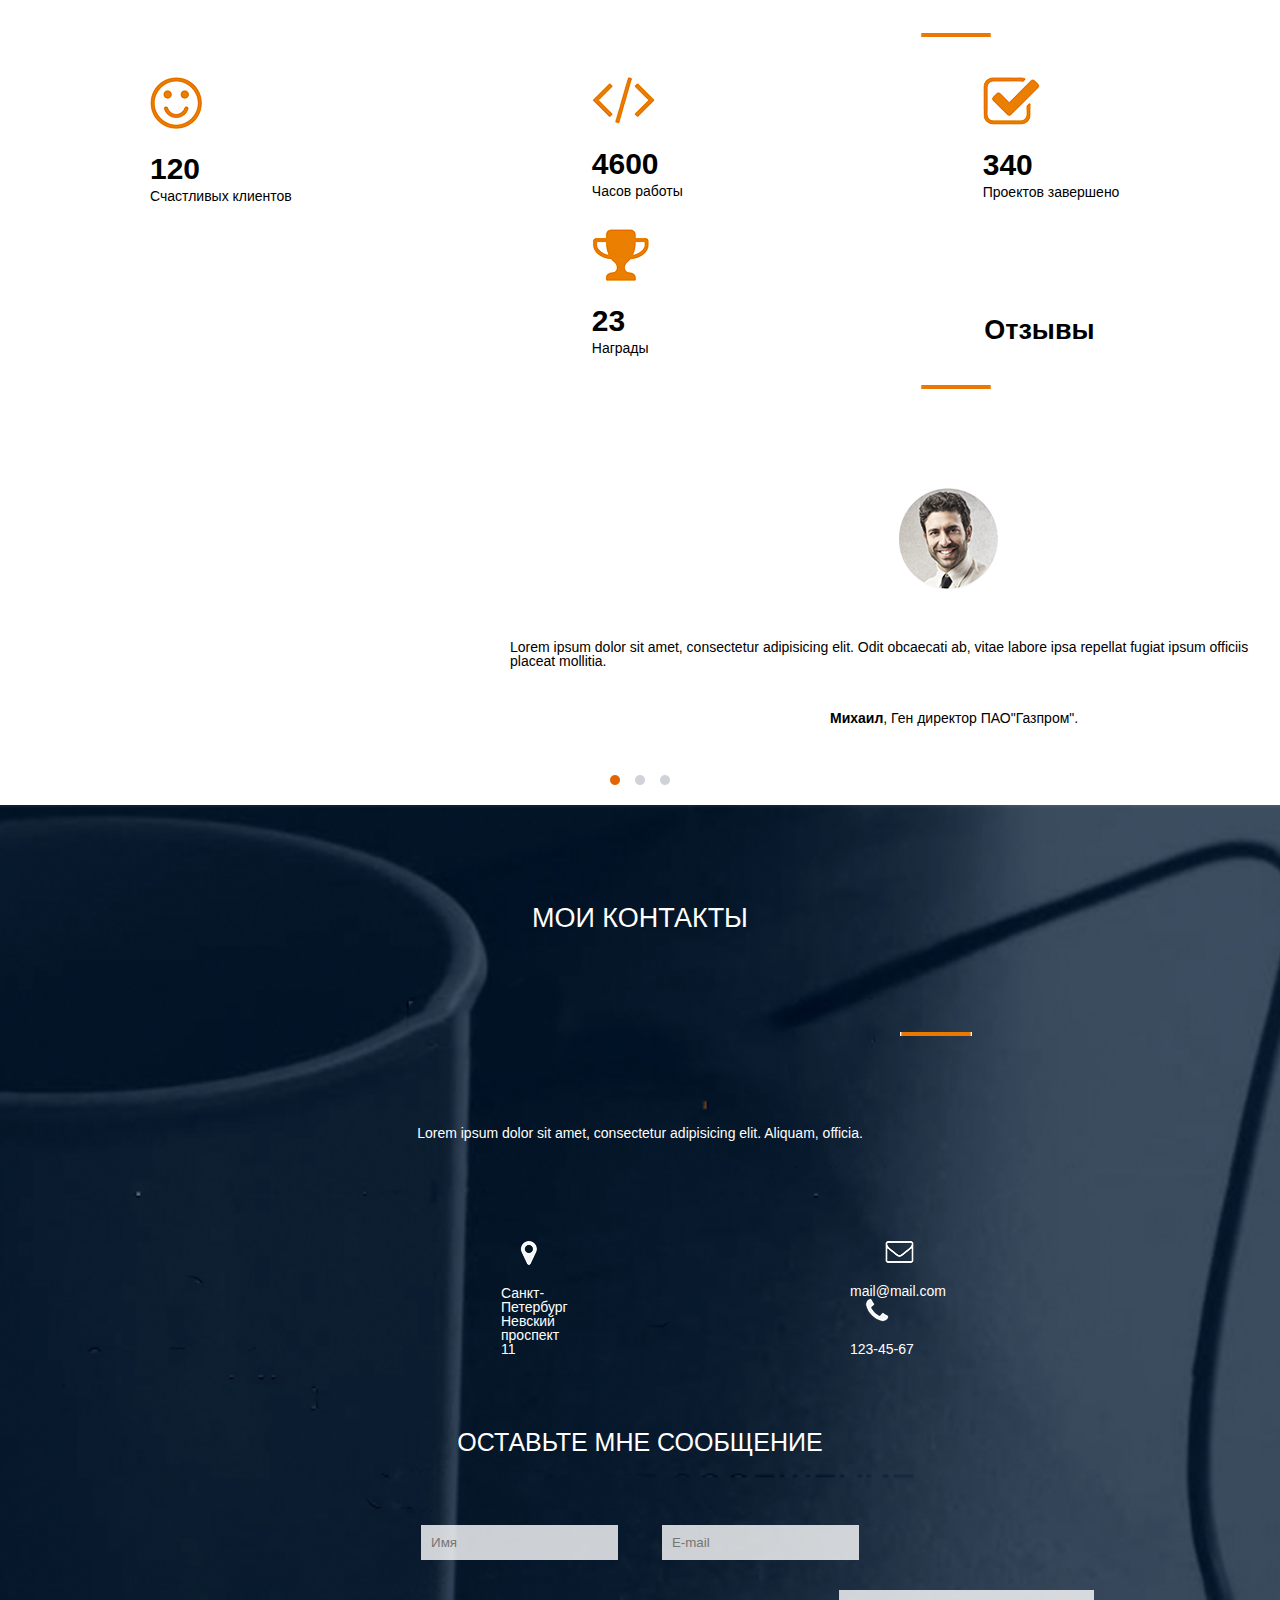
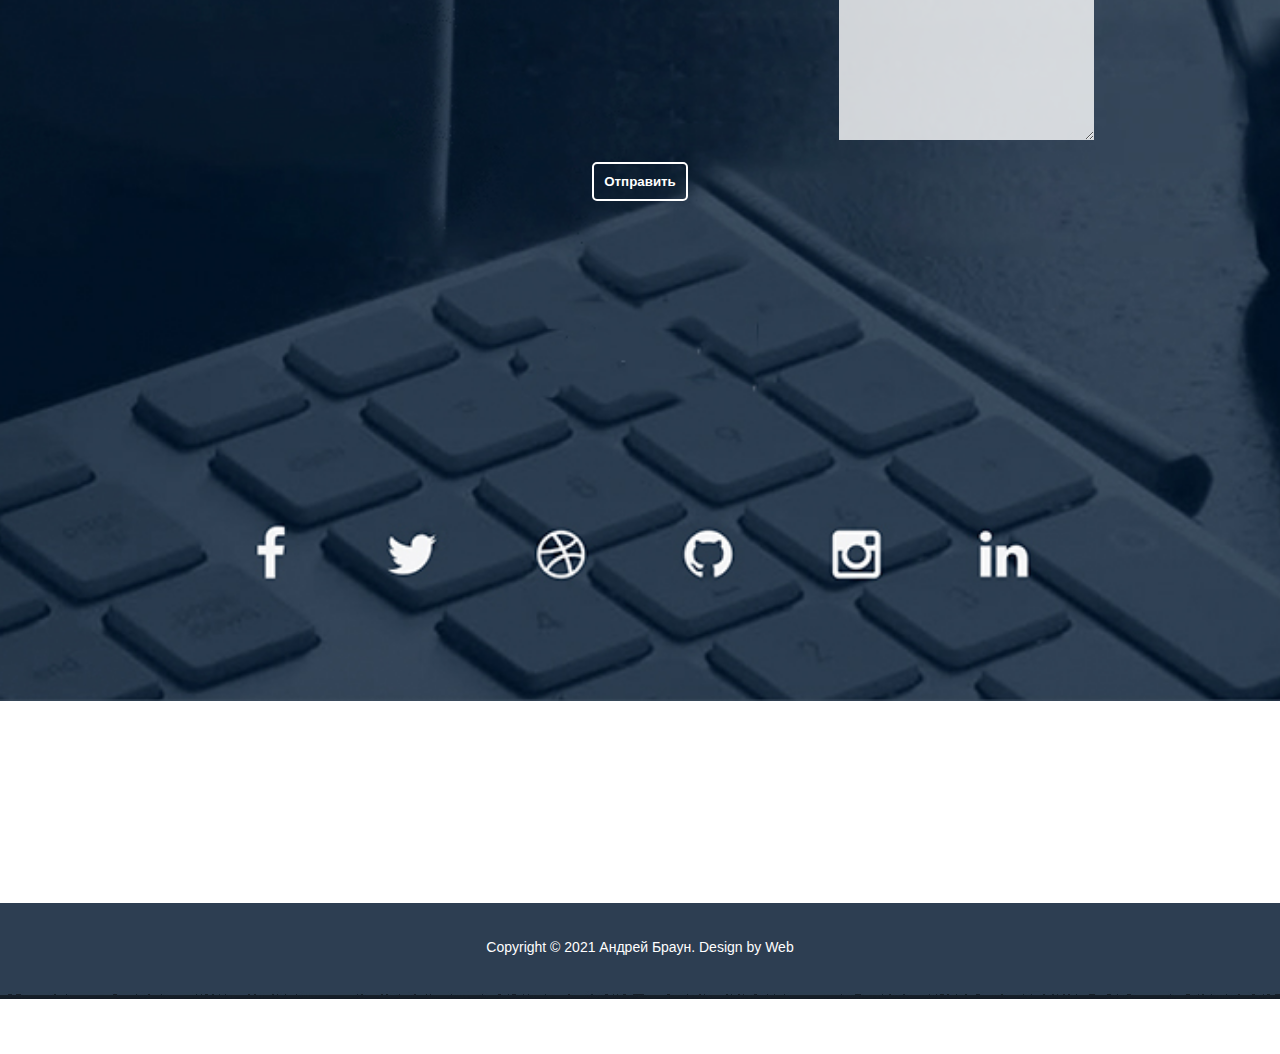
==== commit 38485922: "Add files via upload" ====
--- a/src/index.html
+++ b/src/index.html
@@ -14,28 +14,30 @@
 </head>
 
 <body>
-   
+  
    <header>
        <nav>
            <div class="logo">Андрей Браун</div>
            <div class="menu">
               <ul>
-               <li>Обо мне</li>
-               <li>Услуги</li>
-               <li>Кейсы</li>
-               <li>Отзывы</li>
-               <li>Конакты</li>
+               <li><a href="https://avatars.mds.yandex.net/get-zen_doc/142473/pub_5b655557b9dc1000a9ec99c3_5b6555eb1cec2400a97796ec/scale_1200">Обо мне</a></li>
+               <li><a href="#">Услуги</a></li>
+               <li><a href="#">Кейсы</a></li>
+               <li><a href="#">Отзывы</a></li>
+               <li><a href="#">Контакты</a></li>
            </ul></div>      
-       </nav>
-           
+       </nav> 
    </header>
-   <div class="main"><div class="title_container">
+   
+   <main>
+   <section class="main"><div class="title_container">
       <h1>Привет <br>Я Андрей Браун</h1>
       <h4>Фулл стек веб-разработчик</h4>
-      <input type="submit" value="Обо мне">
-      <input type="submit" value="Мои работы">
+      <input type="button" value="Обо мне">
+      <input type="button" value="Мои работы">
    </div>    
-   </div>
+   </section>
+   </main>
     
     <div class="second"> <div class="title_second">
     
@@ -199,7 +201,6 @@
              </div>
          </section>
          
-         
          <div class="end0"> <div class="title_end">
          <p class="end">Copyright © 2021 Андрей Браун. Design by Web</p>
          </div>
--- a/src/css/style.css
+++ b/src/css/style.css
@@ -1,10 +1,18 @@
+
+
 body{
     font-family: Arial, sans-serif;
+    
+}
+main{
+    width: 100%;
+    height: 100%;
 }
 nav{
     width: 100%;
     height: 60px;
     background: #344051;
+    position: fixed;
 }
 
 .logo{
@@ -13,6 +21,9 @@
     line-height: 60px;
     padding-left: 388px;
     float: left;
+    -webkit-animation: comming 2s ease;
+    -o-animation: comming 2s ease;
+    animation: comming 2s ease;
 }
 
 .menu{
@@ -27,11 +38,15 @@
     margin-right: 40px;
     font-size: 16px;
     text-transform: uppercase;
+    -webkit-animation: topshift 0.4s ease forwards;
+    -o-animation: topshift 0.4s ease forwards;
+    animation: topshift 0.4s ease forwards;
+    opacity: 0;
 }
 
 .main{
     width: 100%;
-    height: calc(100% - 60px);
+    height: 100%;
     background: url(../img/boy.png) 90% 100%/auto 85% no-repeat, url(../img/bg.jpg) center/cover no-repeat;
 }
 
@@ -40,6 +55,13 @@
     margin: 432px 6px 0px 404px;
     color: #2c384a;
     text-align: center;
+    opacity: 0;
+    -webkit-animation: titlemove 1s ease forwards;
+    -o-animation: titlemove 1s ease forwards;
+    animation: titlemove 1s ease forwards;
+    -webkit-animation-delay: 2s;
+    -o-animation-delay: 2s;
+    animation-delay: 2s;
 }
 
 .title_container h1{
@@ -66,7 +88,84 @@
     
 }
 
-
+.title_container input{
+    transition: all 0.2s;
+    transform: scale(1);
+}
+
+.title_container input:hover{
+    background: #344051;
+    color: white;
+}
+
+.title_container input:active{
+    transform: scale(1.1);
+}
+
+@keyframes comming{
+    from{
+        opacity: 0;
+    }
+    to{
+        opacity: 1;
+    }
+}
+
+@keyframes topshift{
+    from{
+        opacity: 0;
+        margin-top: -80px;
+    }
+    to{
+        opacity: 1;
+        margin-top: 0px;
+    }
+}
+
+.menu li:nth-child(2){
+    animation-delay: 0.4s;
+}
+.menu li:nth-child(3){
+    animation-delay: 0.8s;
+}
+.menu li:nth-child(4){
+    animation-delay: 1.2s;
+}
+.menu li:nth-child(5){
+    animation-delay: 1.6s;
+}
+.menu li:nth-child(6){
+    animation-delay: 2s;
+}
+
+@keyframes titlemove{
+    from{
+        opacity: 0;
+        margin-left: -500px;
+    }
+    to{
+        opacity: 1;
+        margin-left: 404px;
+    }
+}
+
+.menu li a{
+    transition: all 0.1s;
+    color: white;
+    transform: scale(1);
+    display: inline-block;
+}
+.menu li a:visited{
+    color: white;
+}
+
+.menu li a:hover{
+    color: #d17700;
+}
+
+.menu li a:active{
+    transform: scale(1.1);
+}
 .second h2{
     padding: 110px;
       padding-bottom: 110px;
@@ -89,6 +188,25 @@
 
 .photo{
     margin: 0px 928px 32px 860px;
+    opacity: 0;
+    -webkit-animation: photomove 10s ease forwards;
+    -o-animation: photomove 10s ease forwards;
+    animation: photomove 10s ease forwards;
+}
+
+@keyframes photomove{
+    from{
+        opacity: 0;
+        margin-left: -400px;
+    }
+    to{
+        opacity: 1;
+        margin-left: 860px;
+    }
+}
+
+.photo:active{
+    
 }
 
 .title_second{
@@ -111,7 +229,12 @@
     background: none;
     border-radius: 6px;
     background: url(../img/icon1.jpg) left/auto 45% no-repeat;
-    padding: 0px 30px 0px 20px;   
+    padding: 0px 30px 0px 20px; 
+}
+
+.input_type:hover{
+    background-color: #344051;
+    color: white;
 }
 
 .backg2{
@@ -254,8 +377,19 @@
     background: #63b5ae;
     border-radius: 3px;
     width: 190px;
-    height: 30px;
-    
+    height: 40px;
+    transition: all 0.2s;
+    transform: scale(1);
+}
+
+.vitit:visited{
+    color: white;
+}
+
+.visit:hover{
+    color: #d17700;
+    transform: scale(1.1);
+    display: inline-block;
 }
 
 .cherta4{
@@ -319,7 +453,9 @@
     background: url(../img/bg6.png) center/cover no-repeat;
     padding-bottom: 200px;
     padding-top: 50px;
-}
+    background-attachment: fixed;
+}
+
 
 .cherta6{
     margin: 0px 920px 0px 920px;
@@ -361,7 +497,7 @@
 
 .boy7{
     margin-top: 59px;
-    margin-left: 910px;
+    margin-left: 899px;
     margin-bottom: 0px;
 }
 
@@ -370,13 +506,13 @@
 }
 
 .lorem7{
-    padding-left: 500px;
+    padding-left: 510px;
     padding-top: 50px;
     padding-bottom: 43px;
 }
 
 .text7{
-    padding-left: 837px;
+    padding-left: 830px;
 }
 
 .eighth h2{
@@ -454,10 +590,16 @@
 
 .form action, input{
     width: auto;
-    margin: 10px;
+    margin: 20px;
     padding: 10px;
     margin-top: 20px;
     background-color: rgba(255,255,255,0.8);
+    display: inline-block;
+    
+}
+
+form div{
+    text-align: center;
 }
 
 .form textarea{
@@ -467,7 +609,7 @@
 .form input, textarea{
     background-color: rgba(255,255,255,0.8);
     margin-top: 10px;
-    margin-left: 810px;
+    margin-left: 839px;
     width: auto;
 }
 
@@ -480,6 +622,12 @@
     padding: 10px;
 }
 
+.submit:hover{
+    transition: all 0.6s;
+    background-color: white;
+    color: black;
+}
+
 .map{
     text-align: center;
 }
@@ -506,4 +654,14 @@
 
 .p2{
     color: white;
-}+}
+
+.seventh h2{
+margin-top: 70px;
+width: 100%;
+height: 100%;
+text-align: center;
+font-weight: bold;
+font-size: 27px;
+}
+
